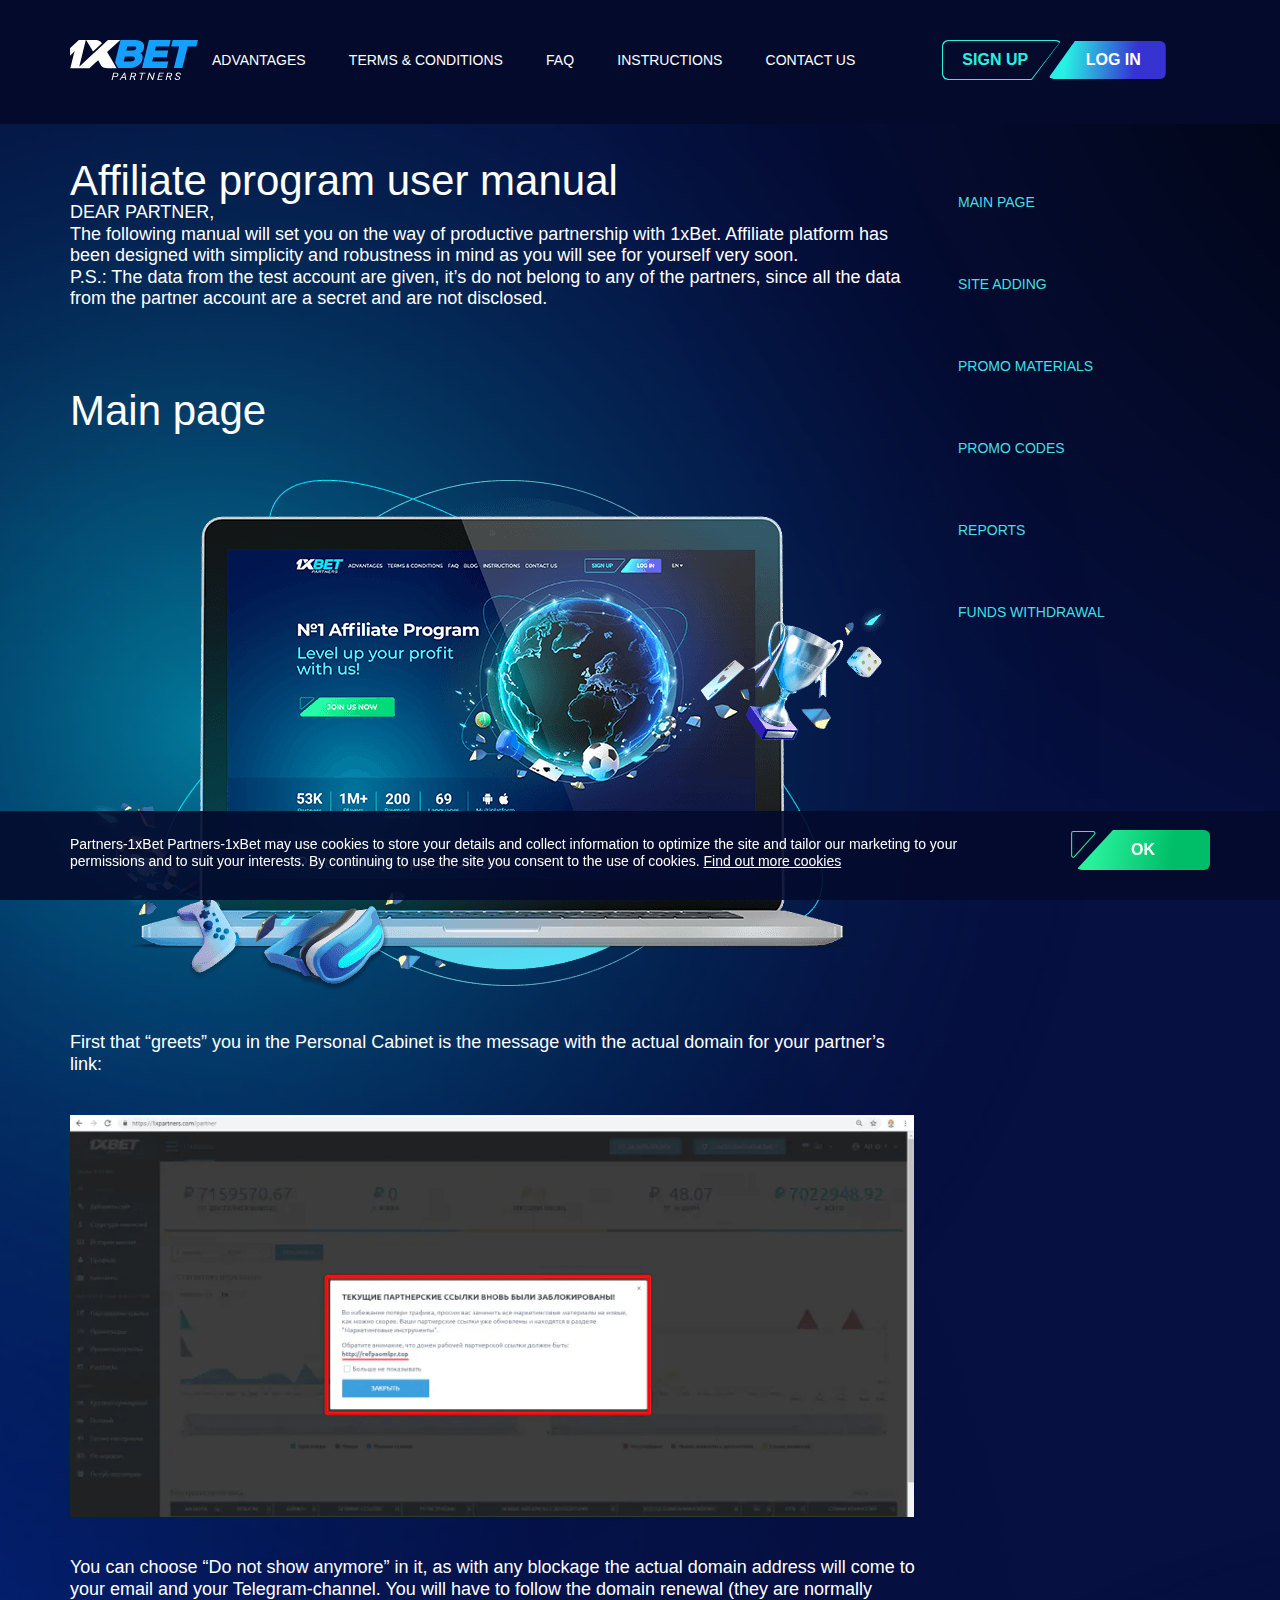
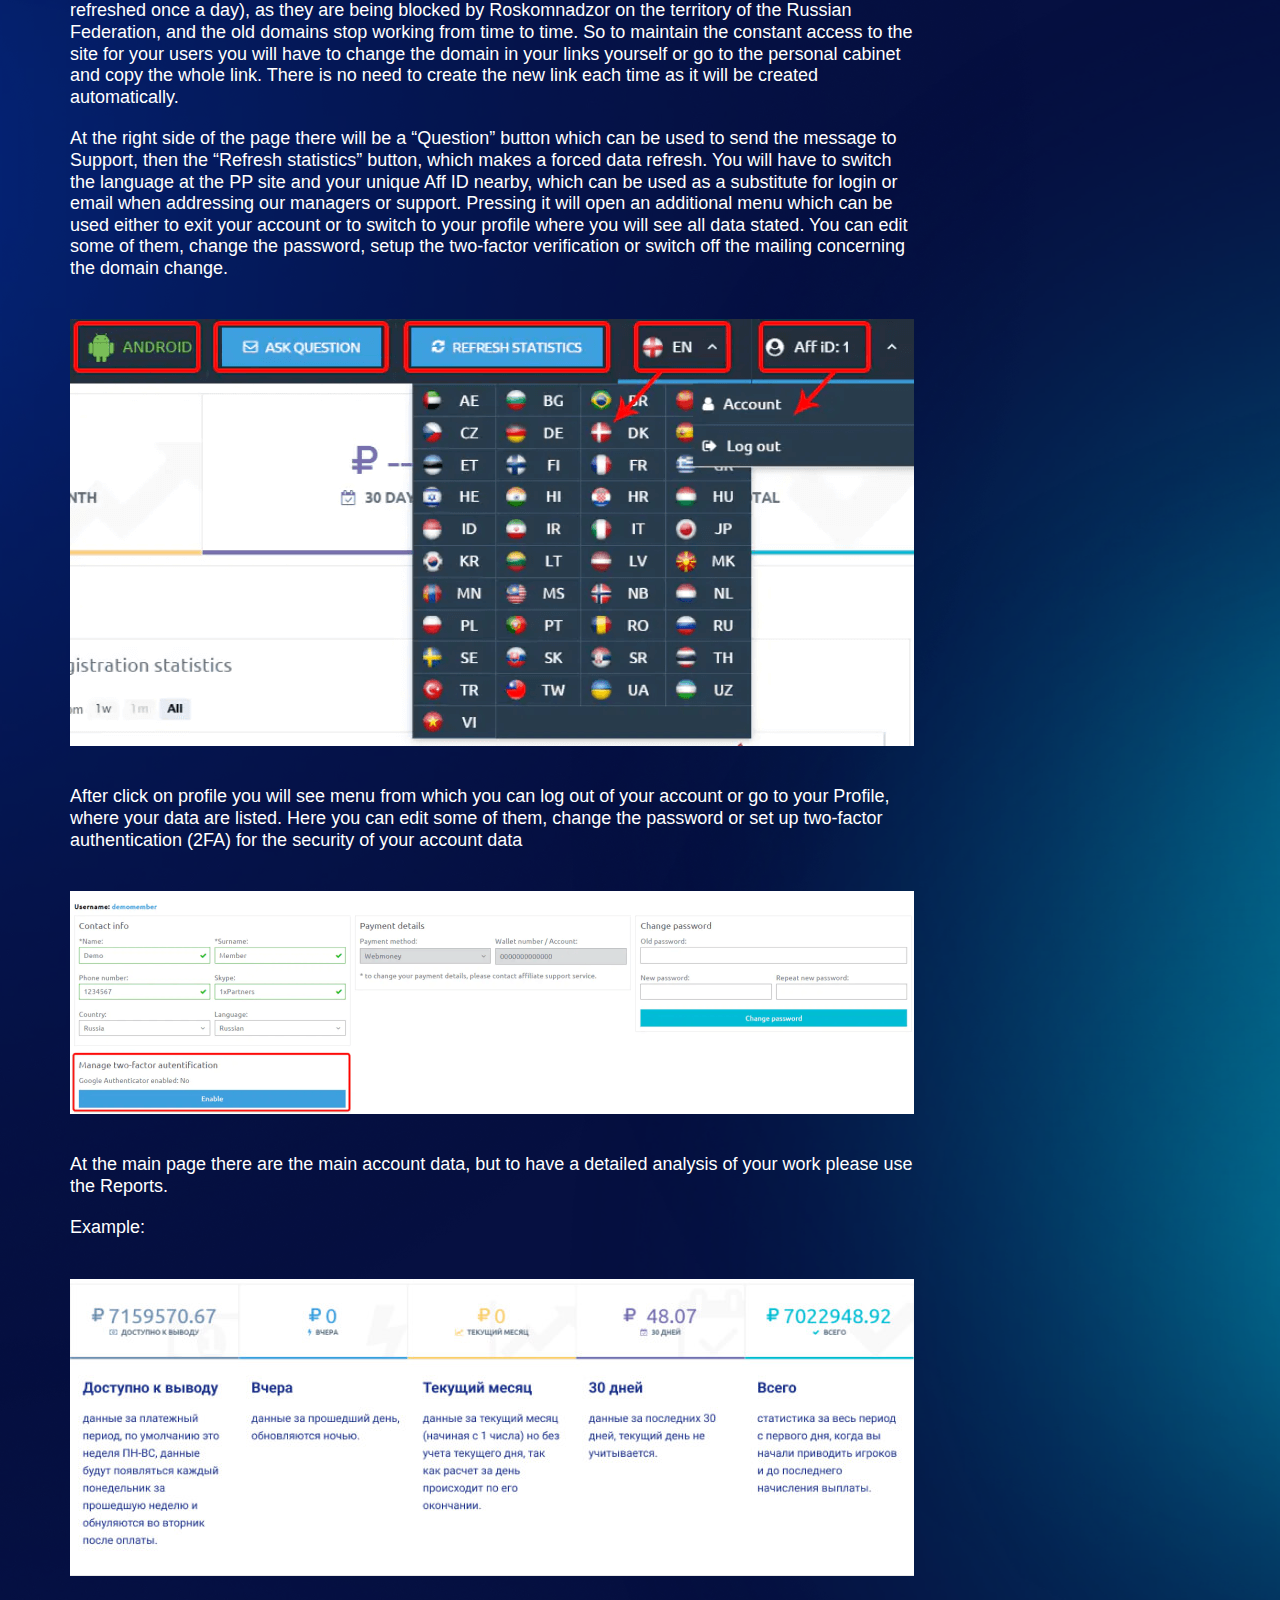
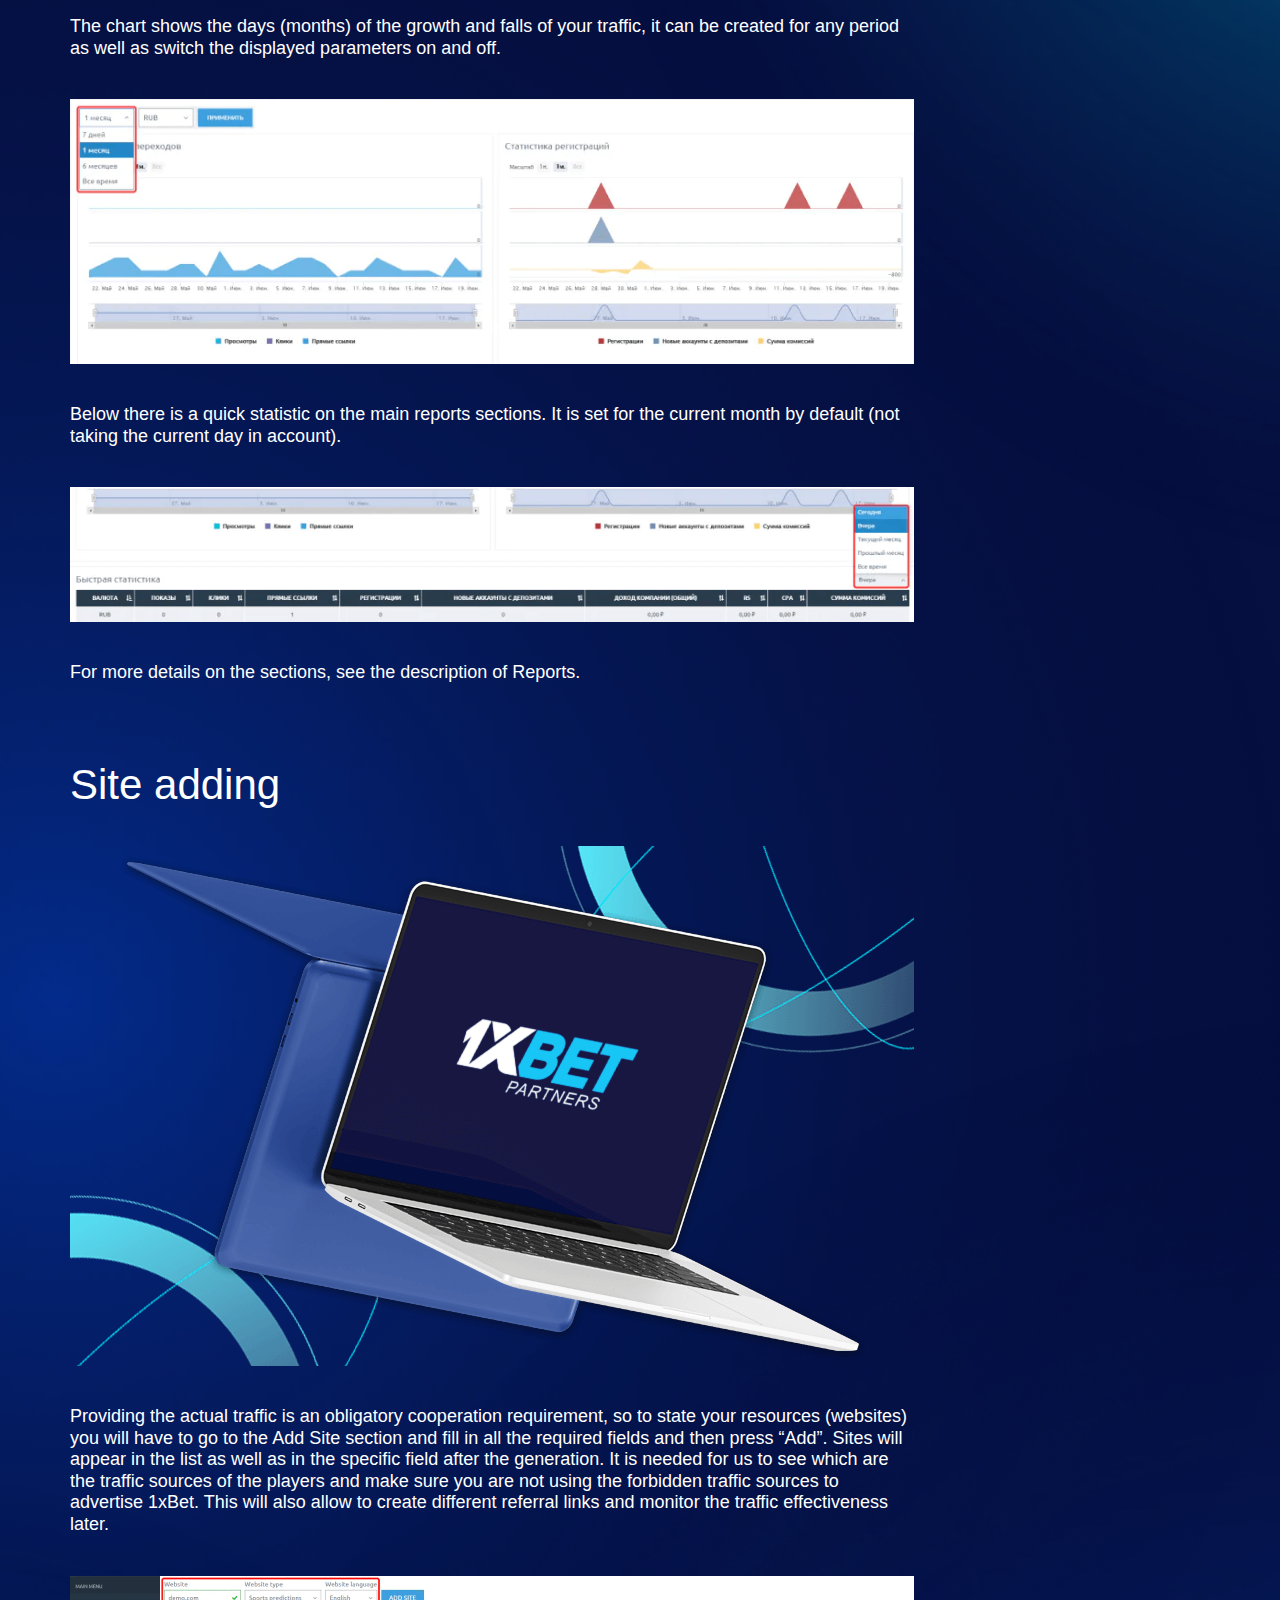
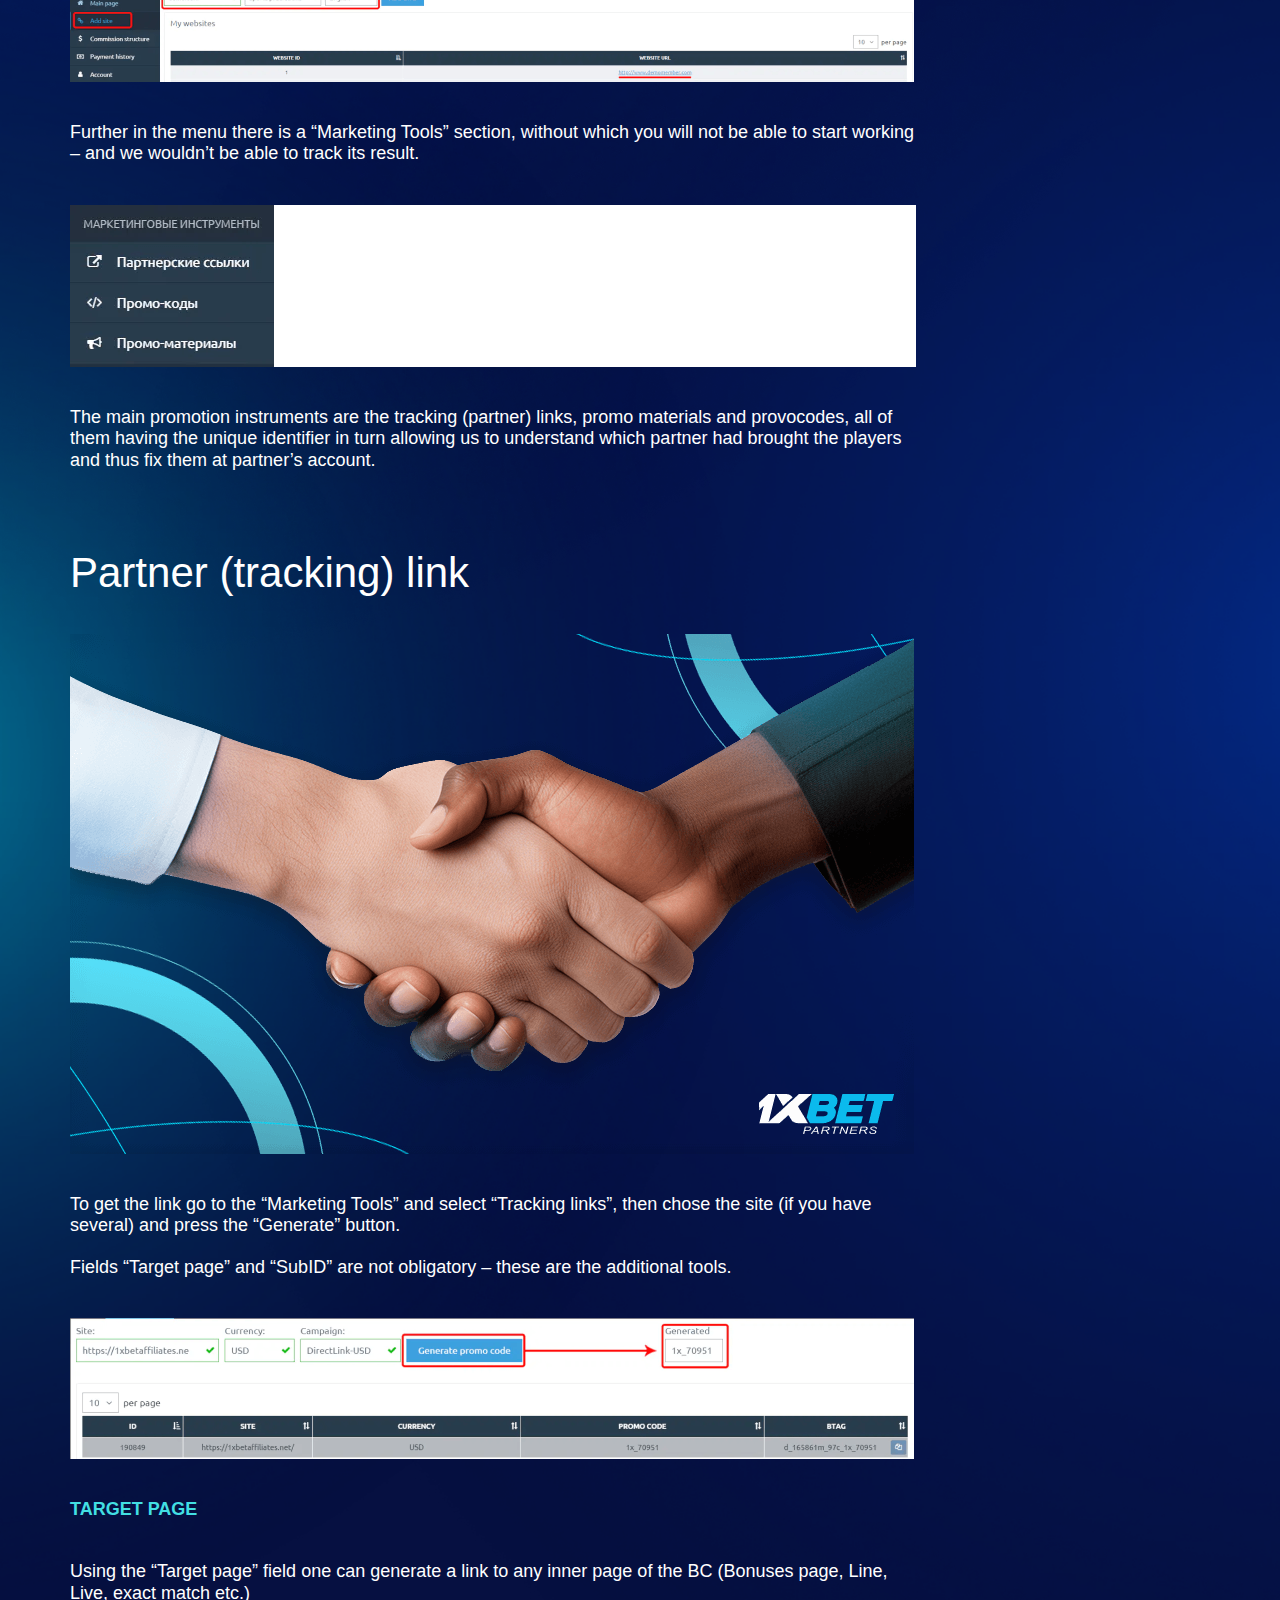
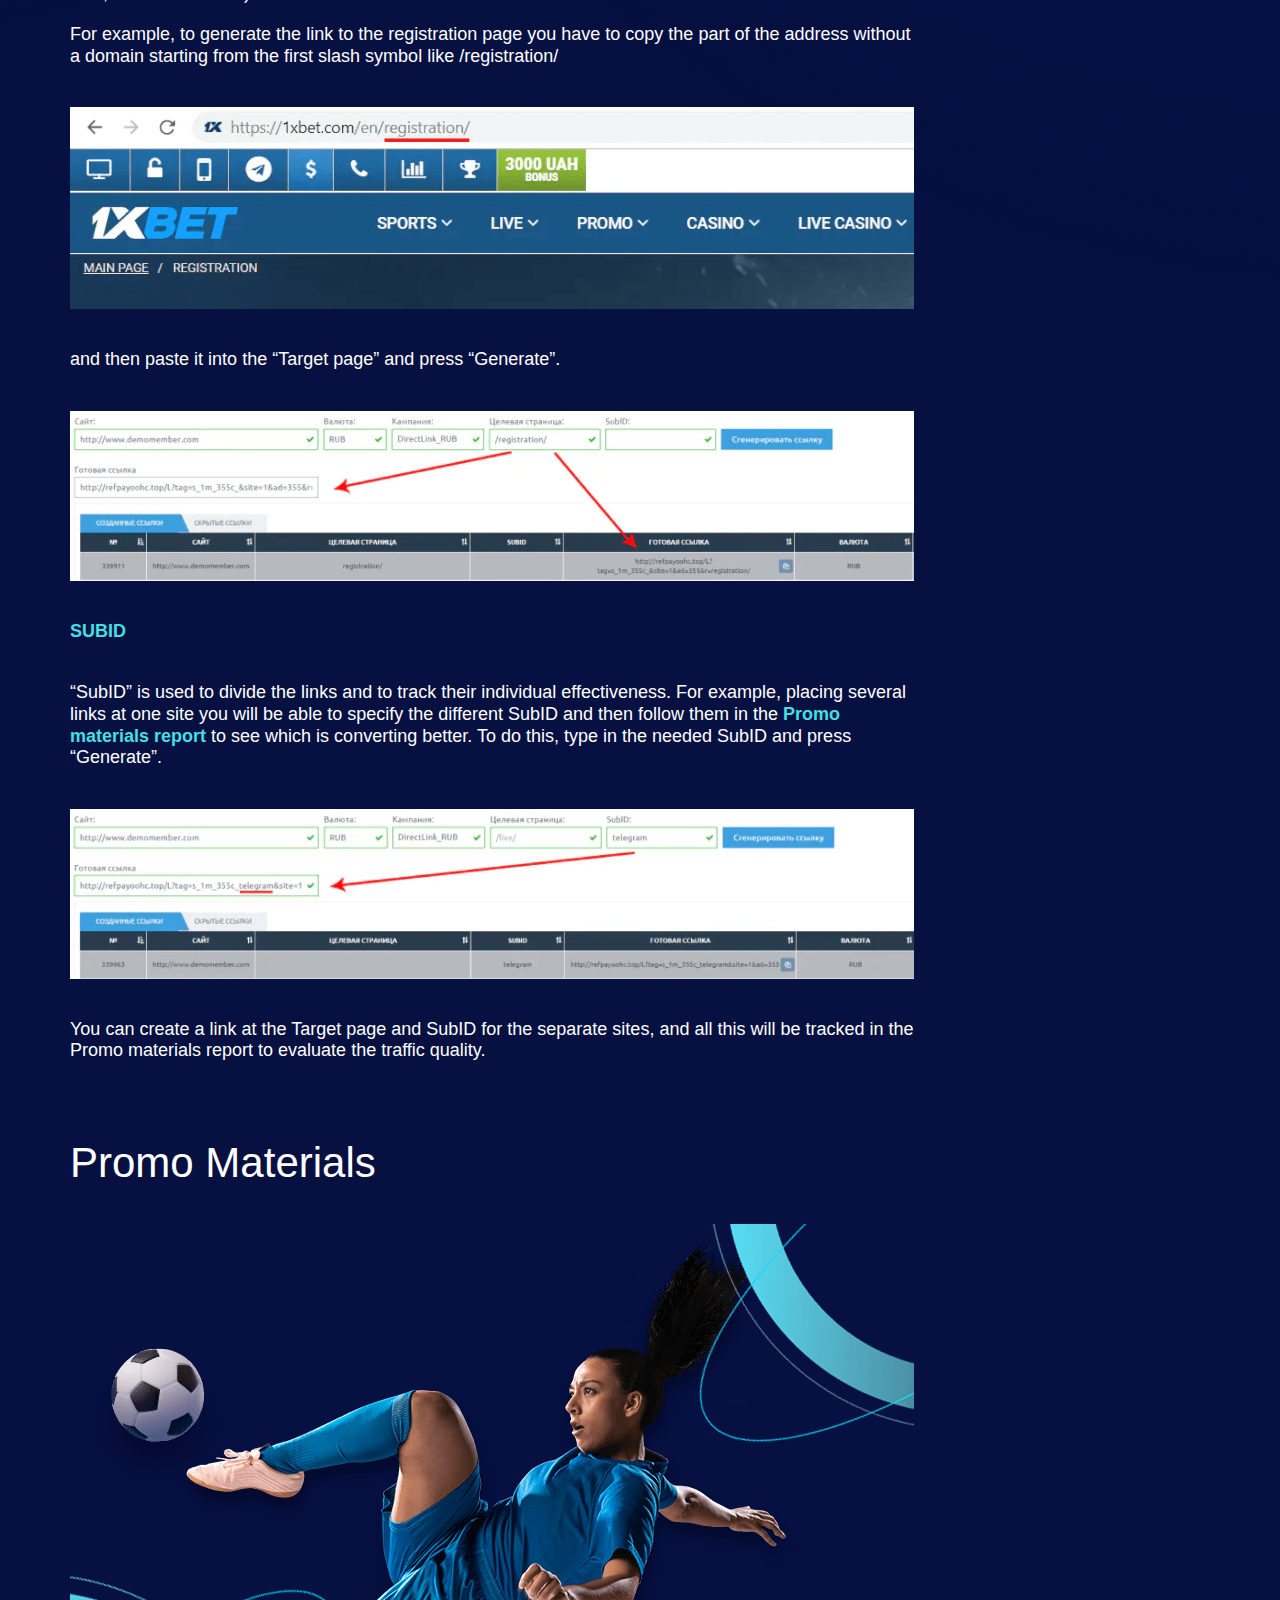
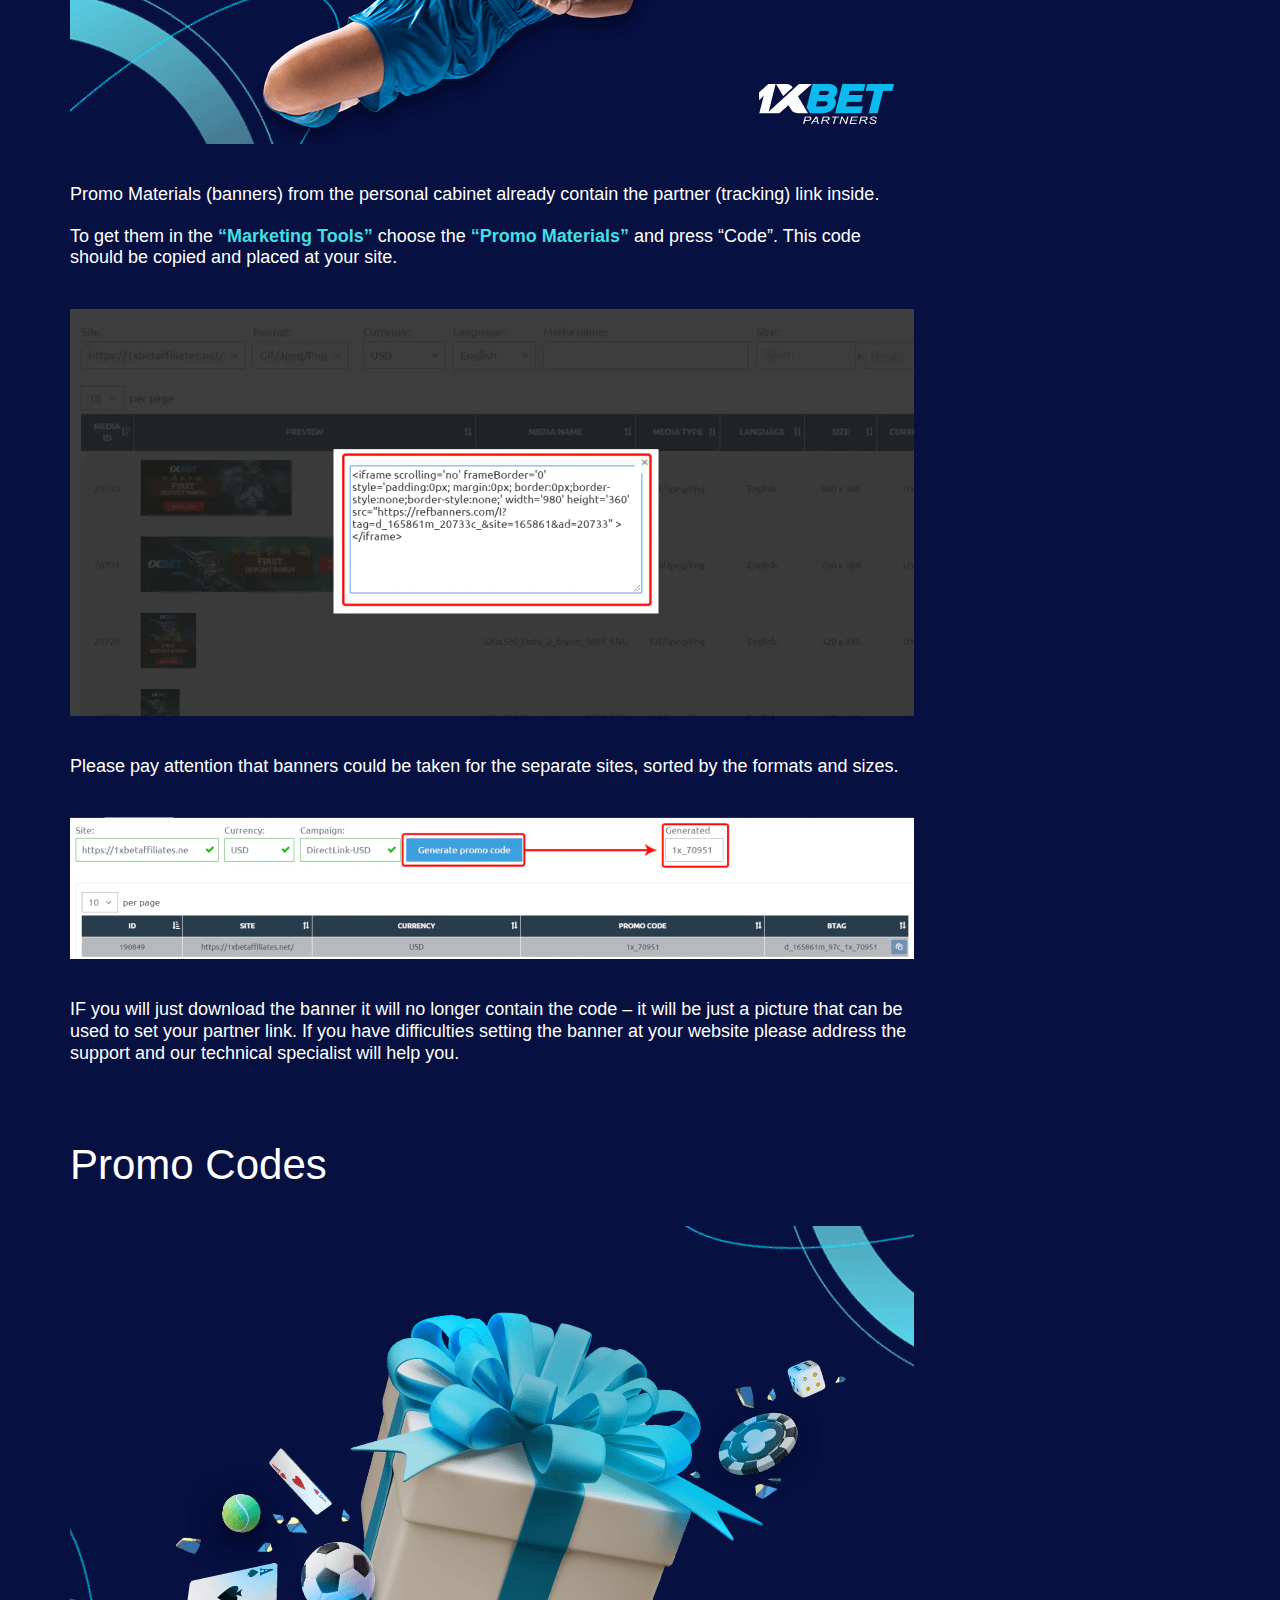
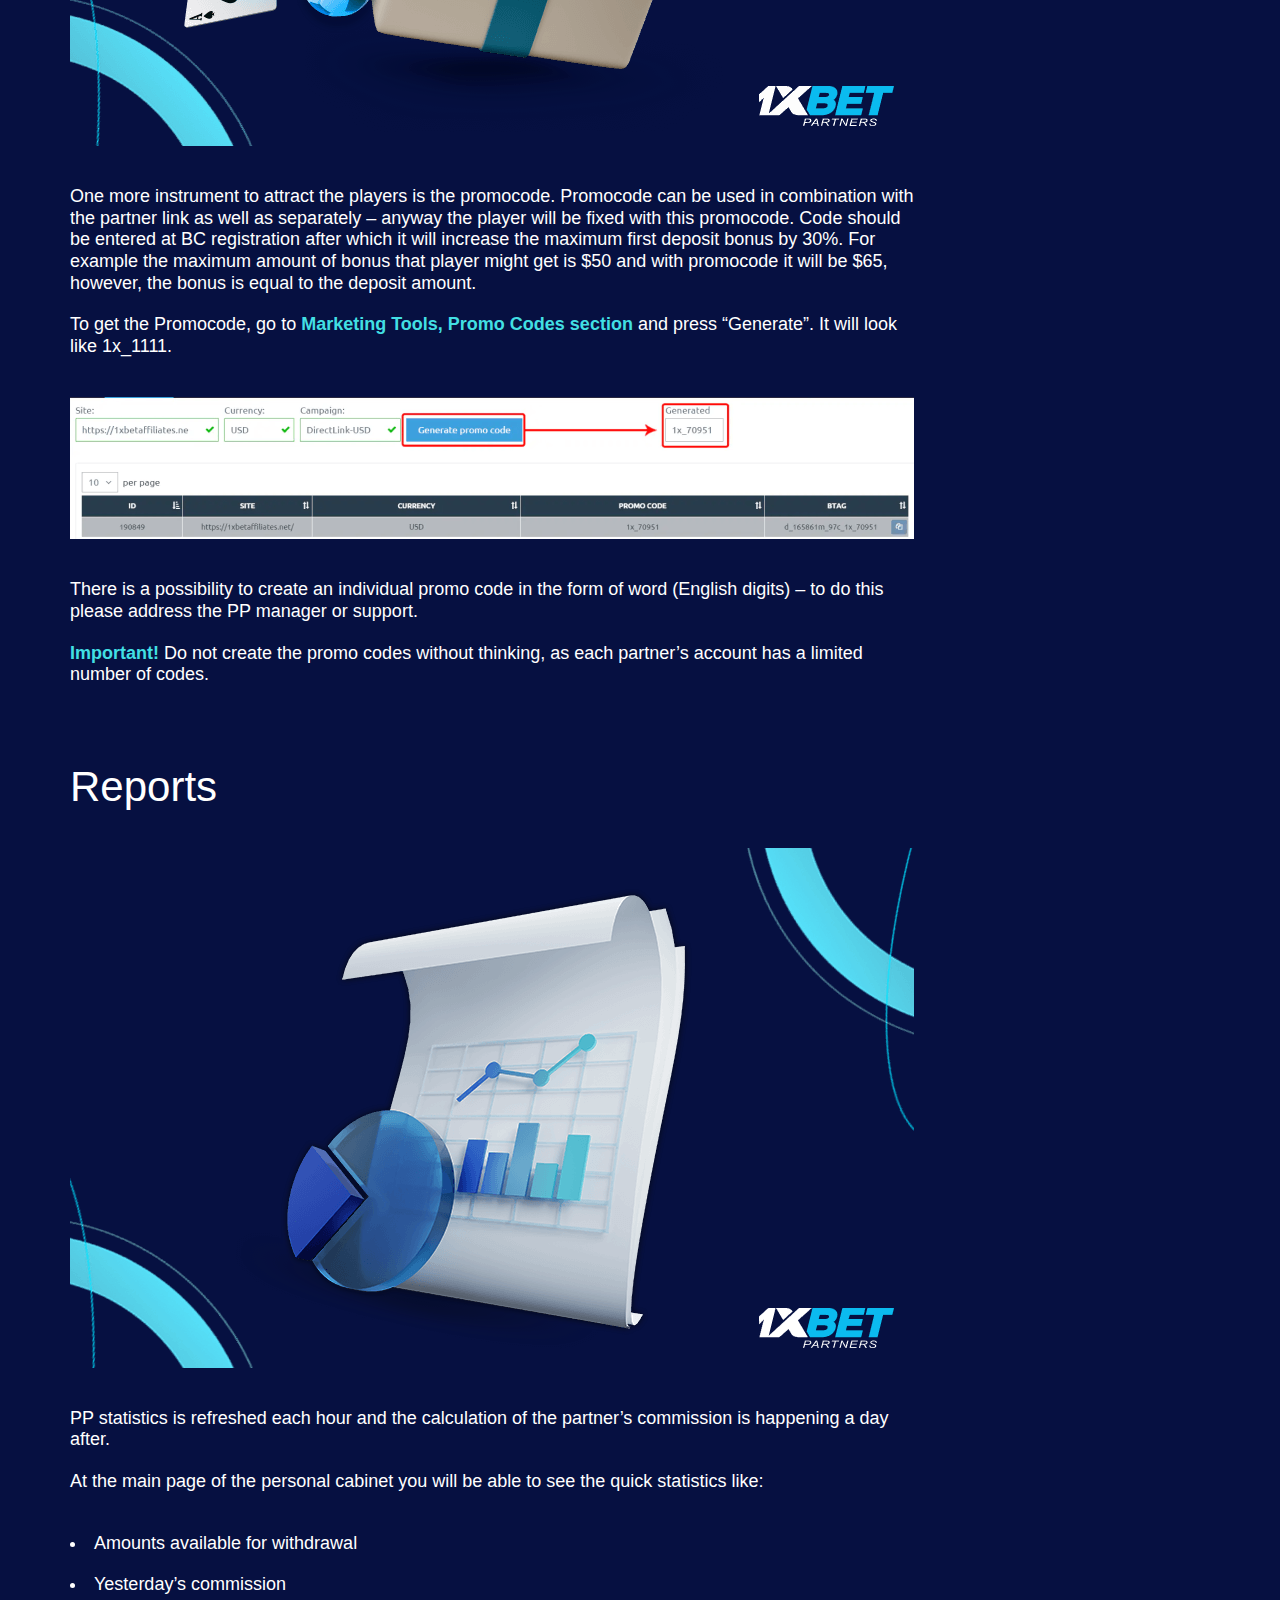
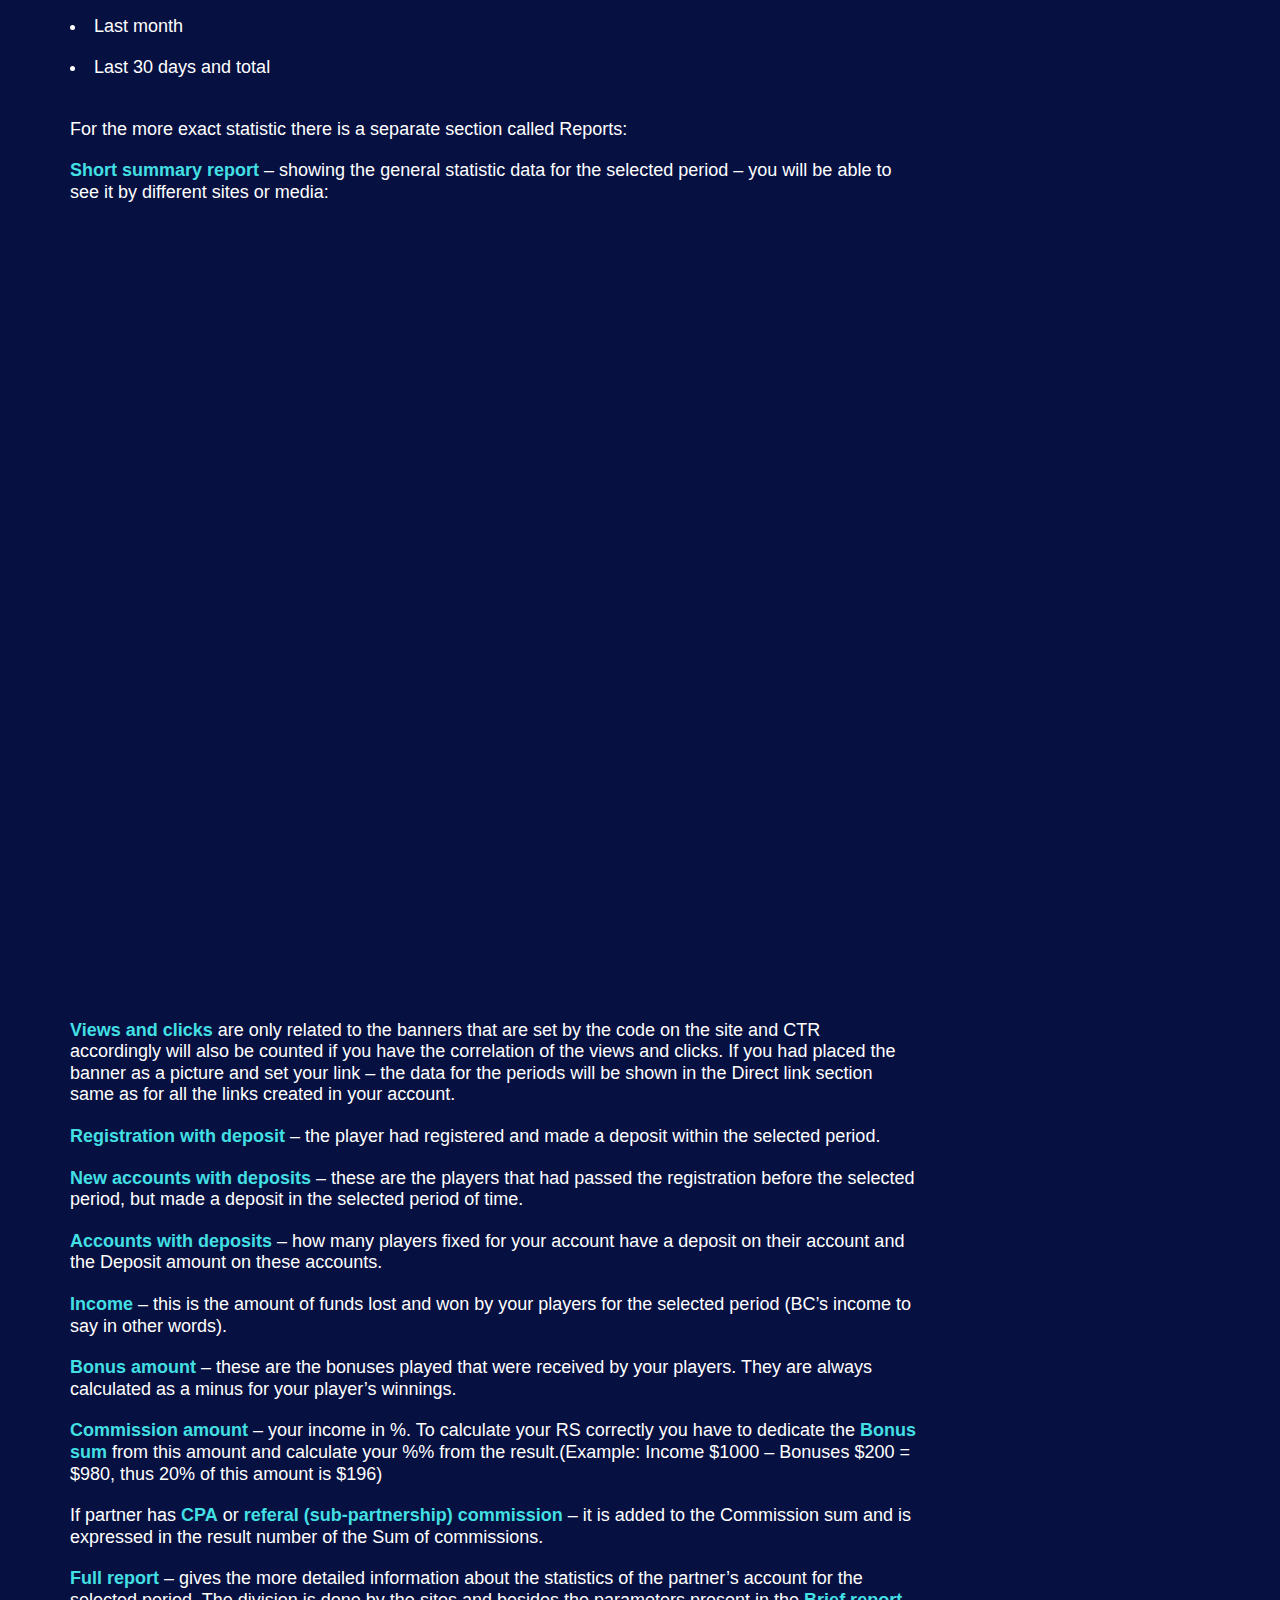
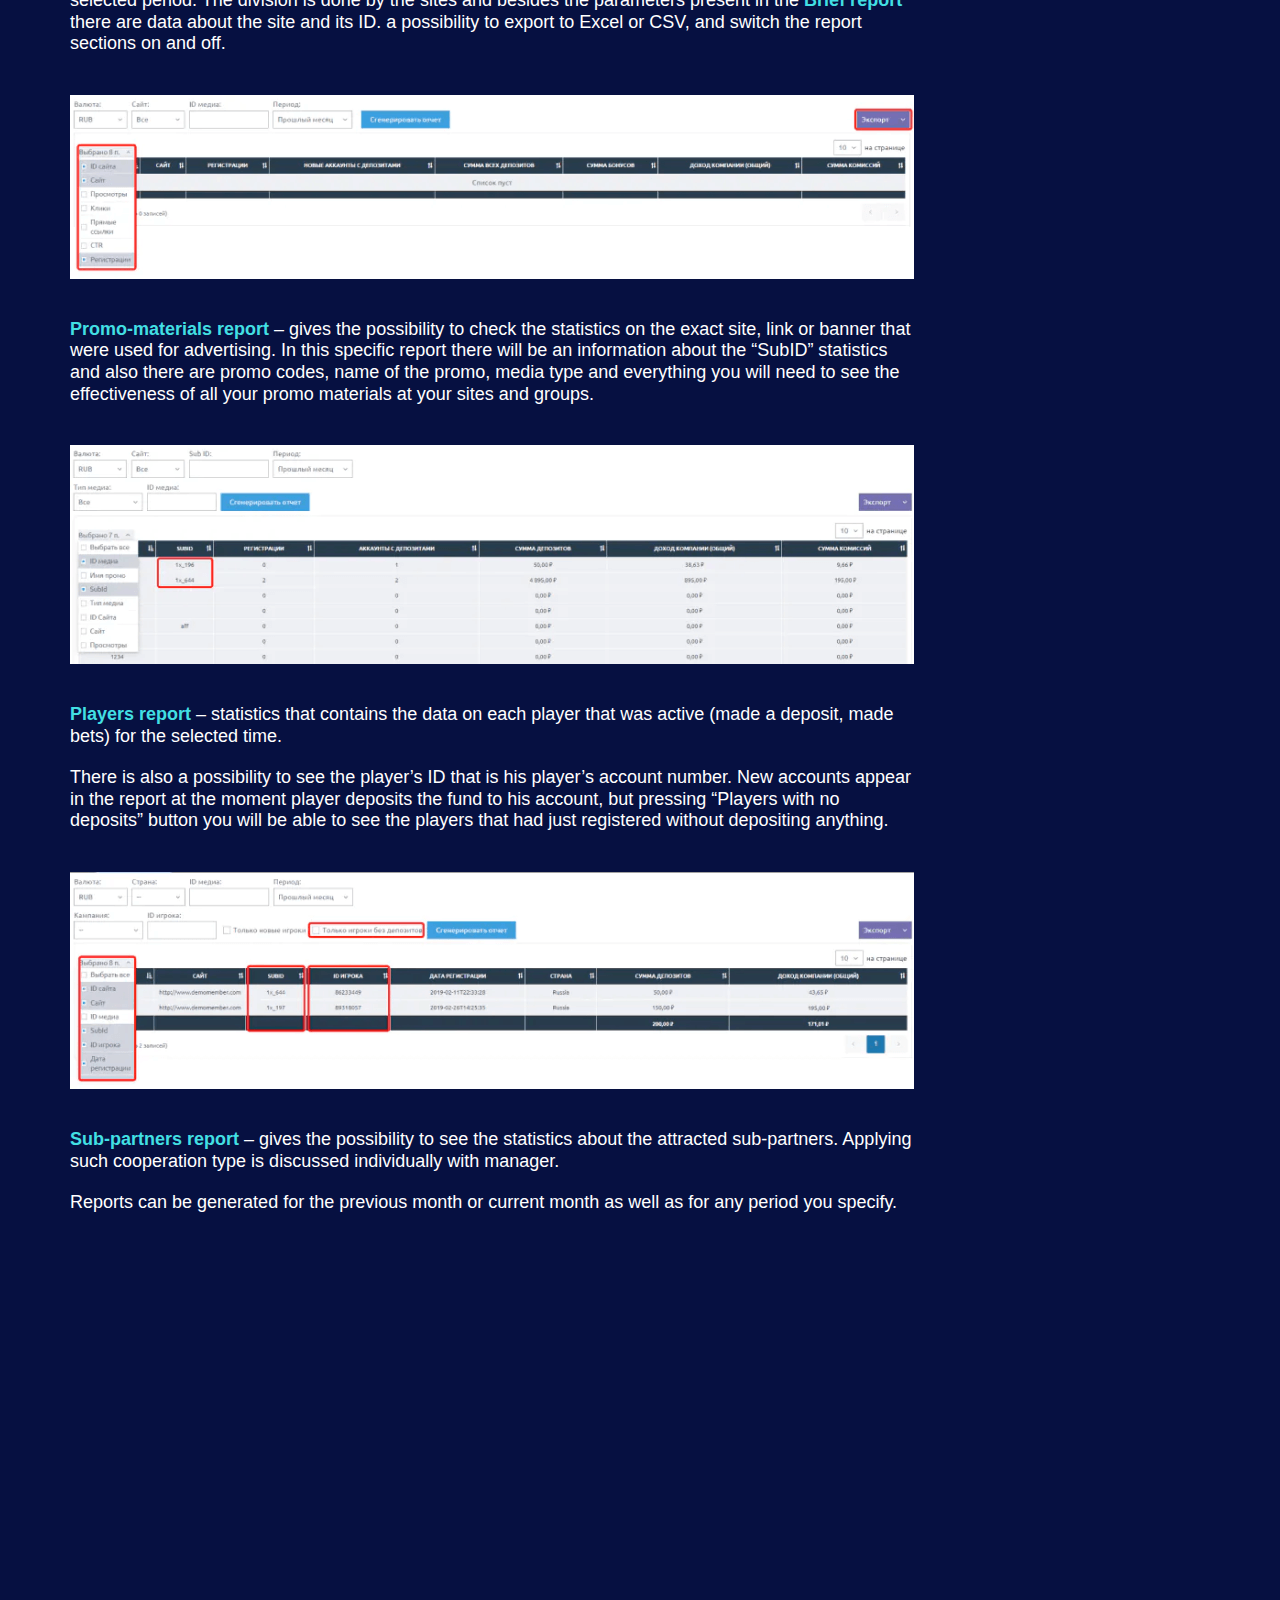
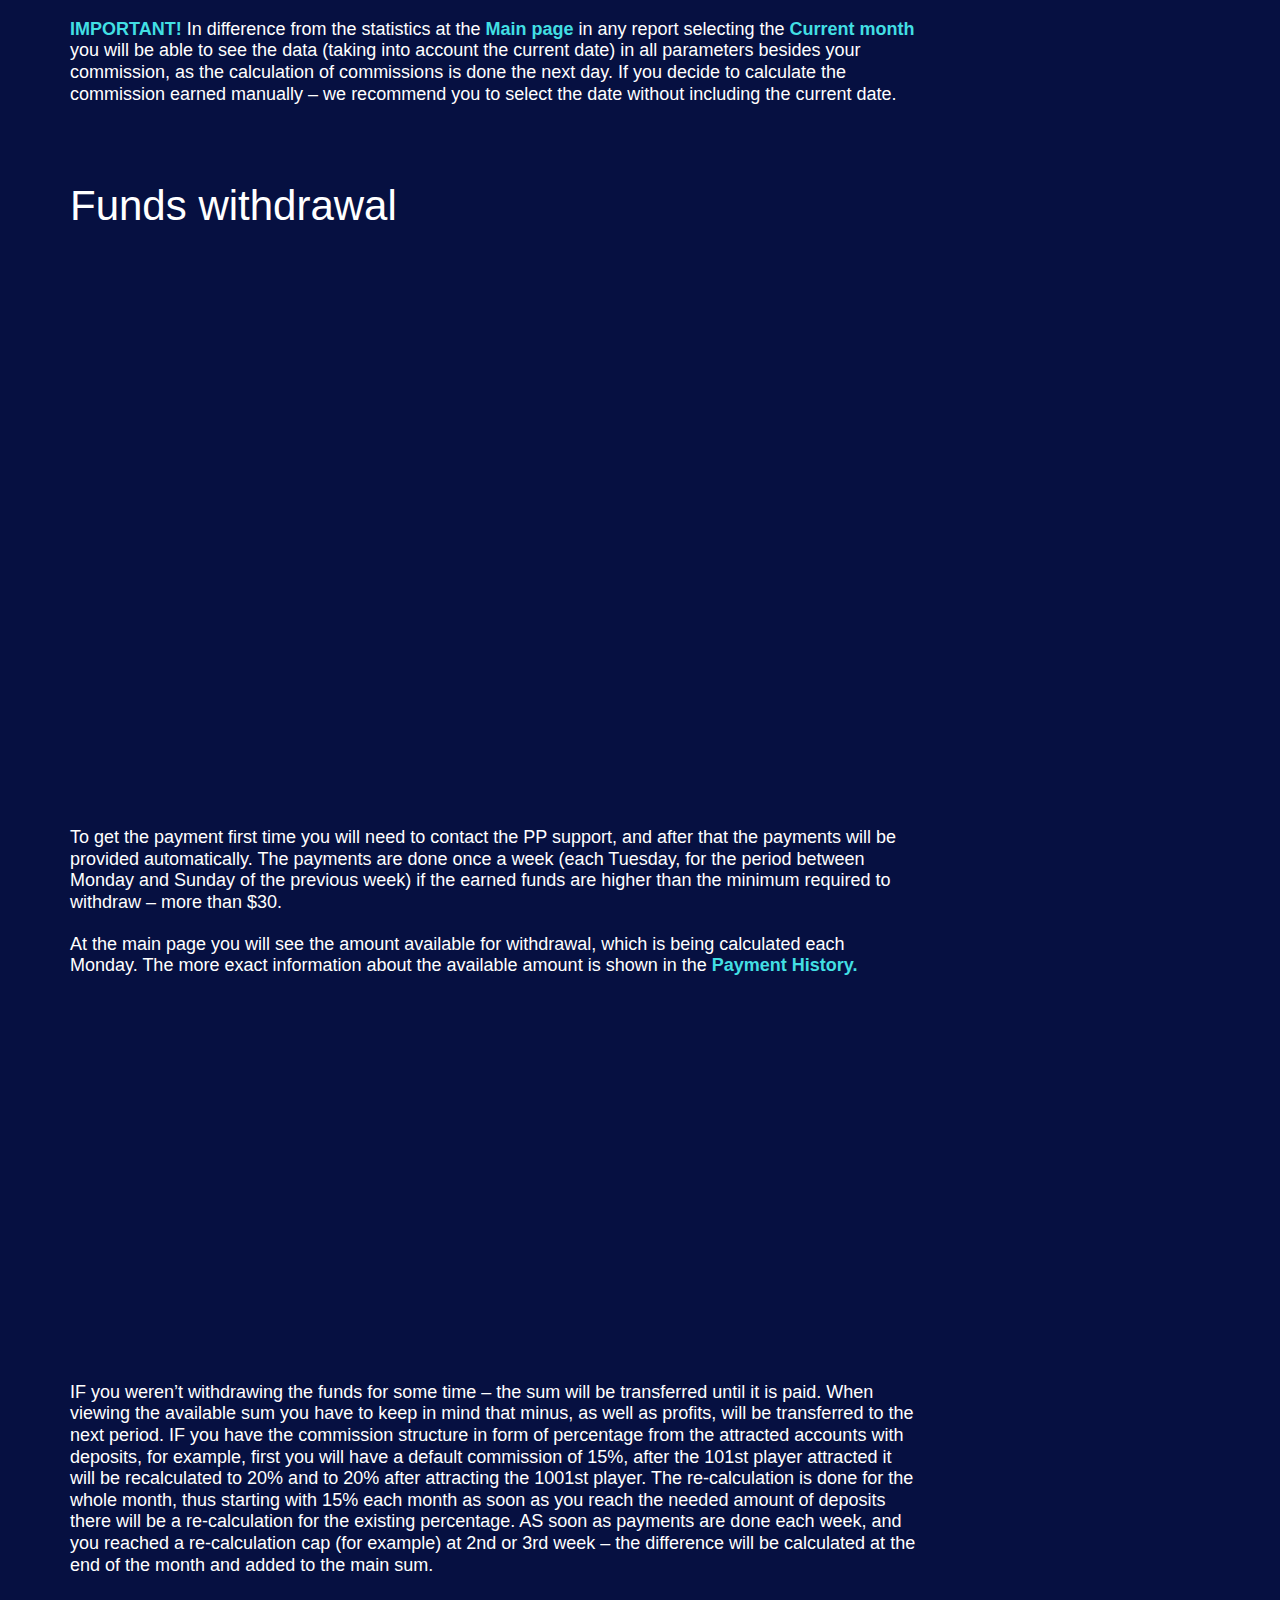
==== instructions.html @ 625a979e "test menu navigation" ====
<!DOCTYPE html>
<html lang="en-GB">

<head>
    <meta http-equiv="Content-Type" content="text/html; charset=UTF-8">
    <meta name="viewport" content="width=device-width, initial-scale=1">

    <!-- Google Tag Manager -->
    <script>(function (w, d, s, l, i) {
            w[l] = w[l] || []; w[l].push({
                'gtm.start':
                    new Date().getTime(), event: 'gtm.js'
            }); var f = d.getElementsByTagName(s)[0],
                j = d.createElement(s), dl = l != 'dataLayer' ? '&l=' + l : ''; j.async = true; j.src =
                    'https://www.googletagmanager.com/gtm.js?id=' + i + dl; f.parentNode.insertBefore(j, f);
        })(window, document, 'script', 'dataLayer', 'GTM-WRBSLLLL');</script>
    <!-- End Google Tag Manager -->

    <link rel="preconnect" href="https://fonts.googleapis.com/">
    <link rel="preconnect" href="https://fonts.gstatic.com/" crossorigin="">
    <link href="./fonts/css2" rel="stylesheet">
    <link rel="stylesheet" href="./css/main.css" media="all">
    <script src="./js/jquery.min.js" id="jquery-core-js"></script>
    <script src="https://code.jquery.com/jquery-3.5.1.min.js" integrity="sha256-9/aliU8dGd2tb6OSsuzixeV4y/faTqgFtohetphbbj0=" crossorigin="anonymous"></script>
    <script src="./js/jquery-migrate.min.js" id="jquery-migrate-js"></script>
    <link rel="stylesheet" href="https://cdnjs.cloudflare.com/ajax/libs/font-awesome/6.5.1/css/all.min.css" integrity="sha512-DTOQO9RWCH3ppGqcWaEA1BIZOC6xxalwEsw9c2QQeAIftl+Vegovlnee1c9QX4TctnWMn13TZye+giMm8e2LwA==" crossorigin="anonymous" referrerpolicy="no-referrer" />
    <link rel="icon" href="./img/faviconv2.png" sizes="32x32">
    <link rel="icon" href="./img/faviconv2.png" sizes="192x192">
    <link rel="apple-touch-icon" href="./img/faviconv2.png">
    <meta name="msapplication-TileImage" content="./img/faviconv2.png">
</head>

<body class="home page-template-default page page-id-2">

    <!-- Google Tag Manager (noscript) -->
    <noscript><iframe src="https://www.googletagmanager.com/ns.html?id=GTM-WRBSLLLL" height="0" width="0"
            style="display:none;visibility:hidden"></iframe></noscript>
    <!-- End Google Tag Manager (noscript) -->

    <div id="page" class="site wrapper">
        <header id="masthead" class="site-header">
            <div class="container">
                <div class="row site-header__row">
                    <div class="site-branding">
                        <a href="#" class="custom-logo-link" rel="home" aria-current="page"><img width="128" height="40"
                                src="./img/logo.svg" class="custom-logo" alt="Main logo" decoding="async"></a>
                    </div>
                    <nav id="site-navigation" class="main-navigation">
                        <ul class="mobile-nav nav-menu">

                        </ul>
                        <button class="menu-toggle" aria-controls="primary-menu" aria-expanded="false">
                            <span class="burger-btn"> <span></span> </span>
                        </button>
                        <div class="menu-main_menu_en-container">
                            <ul id="primary-menu" class="menu">
                                <li id="menu-item-142"
                                    class="menu-item menu-item-type-custom menu-item-object-custom current-menu-item current_page_item menu-item-home menu-item-142">
                                    <a href="#advantages" aria-current="page">Advantages</a>
                                </li>
                                <li id="menu-item-143"
                                    class="menu-item menu-item-type-post_type menu-item-object-page menu-item-143"><a
                                        href="/terms-and-conditions.html">Terms &amp;
                                        Conditions</a></li>
                                <li id="menu-item-144"
                                    class="menu-item menu-item-type-post_type menu-item-object-page menu-item-144"><a
                                        data-goto=".faq1" href="#faq" class="menu__link">FAQ</a></li>
                                <li id="menu-item-146"
                                    class="menu-item menu-item-type-post_type menu-item-object-page menu-item-146"><a
                                        href="https://1xbetaffiliates.net/information/">Instructions</a></li>
                                <li id="menu-item-147"
                                    class="menu-item menu-item-type-custom menu-item-object-custom current-menu-item current_page_item menu-item-home menu-item-147">
                                    <a data-goto=".contacts1" href="#contact" aria-current="page" class="menu__link">Contact Us</a>
                                </li>
                                <li id="menu-item-148"
                                    class="button button--sign menu-item menu-item-type-custom menu-item-object-custom menu-item-148">
                                    <a target="_blank" rel="noopener"
                                        href="https://affpa.top/L?tag=d_2840069m_2387c_&site=2840069&ad=2387">Sign
                                        up</a>
                                </li>
                                <li id="menu-item-149"
                                    class="button button--login menu-item menu-item-type-custom menu-item-object-custom menu-item-149">
                                    <a target="_blank" rel="noopener" href="https://1xpartners.com/ru/sign-in">log
                                        IN</a>
                                </li>
                            </ul>
                        </div>
                    </nav>
                </div>
            </div>
        </header>

        <div class="site-decor">
            <div class="container">
                <img src="./img/first-screen-bg-light.webp" alt="Light" class="site-decor__light site-decor__light--1">
                <img src="./img/about-bg-light.webp" alt="Light" class="site-decor__light site-decor__light--2">
                <img src="./img/about-bg-light.webp" alt="" class="site-decor__light site-decor__light--3">
                <img src="./img/about-bg-light.webp" alt="" class="site-decor__light site-decor__light--4">
                <img src="./img/advantages-bg-light.webp" alt="Light" class="site-decor__light site-decor__light--5">
                <img src="./img/about-bg-light.webp" alt="Light" class="site-decor__light site-decor__light--6">
                <img src="./img/advantages-bg-light.webp" alt="Light" class="site-decor__light site-decor__light--7">
                <img src="./img/advantages-bg-light.webp" alt="Light" class="site-decor__light site-decor__light--8">
                <img src="./img/mountains-bottom.webp" alt="Mountains" class="site-decor__mountains">
            </div>
        </div>

        <main class="site-main animated">
            <section class="page-with-sidebar">
                <div class="container">
                    <div class="page-with-sidebar__wrapper">
                        <div class="page-with-sidebar__heading">
                            <h1>Affiliate program user manual
                                <div class="page-with-sidebar-heading">CATEGORY MENU</div>
                                <ul class="page-with-sidebar-nav">
                                    <li class="page-with-sidebar-nav-item page-with-sidebar-nav__item">
                                        <a href="#main-page"
                                            class="page-with-sidebar-nav-item-link">Main page</a>
                                    </li>
                                    <li class="page-with-sidebar-nav-item page-with-sidebar-nav__item">
                                        <a href="#site-adding"
                                            class="page-with-sidebar-nav-item-link">Site adding</a>
                                    </li>
                                    <li class="page-with-sidebar-nav-item page-with-sidebar-nav__item">
                                        <a href="#promo-materials"
                                            class="page-with-sidebar-nav-item-link">Promo Materials</a>
                                    </li>
                                    <li class="page-with-sidebar-nav-item page-with-sidebar-nav__item">
                                        <a href="#promo-codes"
                                            class="page-with-sidebar-nav-item-link">Promo Codes</a>
                                    </li>
                                    <li class="page-with-sidebar-nav-item page-with-sidebar-nav__item">
                                        <a href="#reports"
                                            class="page-with-sidebar-nav-item-link">Reports</a>
                                    </li>
                                    <li class="page-with-sidebar-nav-item page-with-sidebar-nav__item">
                                        <a href="#funds-withdrawal"
                                            class="page-with-sidebar-nav-item-link">Funds withdrawal</a>
                                    </li>
                                </ul>

                                <p><strong>DEAR PARTNER,</strong><br>The following manual will set you on the way of
                                    productive partnership with 1xBet. Affiliate platform has been designed with
                                    simplicity and robustness in mind as you will see for yourself very soon.<br>P.S.:
                                    The data from the test account are given, it’s do not belong to any of the partners,
                                    since all the data from the partner account are a secret and are not disclosed.</p>
                            </h1>
                        </div>
                        <div class="page-with-sidebar__content">
                            <div class="sector" id="main-page">
                                <h2>Main page</h2>
                                <p><img fetchpriority="high" decoding="async" class="alignnone size-full"
                                        src="./img/banner-main-page-1.png" alt="" width="844" height="520"></p>
                                <p>First that “greets” you in the Personal Cabinet is the message with the actual domain
                                    for your partner’s link:</p>
                                <p><img decoding="async" class="alignnone size-full"
                                        src="./img/banner-main-page-2.png" alt="" width="844" height="402"></p>
                                <p>You can choose “Do not show anymore” in it, as with any blockage the actual domain
                                    address will come to your email and your Telegram-channel. You will have to follow
                                    the domain renewal (they are normally refreshed once a day), as they are being
                                    blocked by Roskomnadzor on the territory of the Russian Federation, and the old
                                    domains stop working from time to time. So to maintain the constant access to the
                                    site for your users you will have to change the domain in your links yourself or go
                                    to the personal cabinet and copy the whole link. There is no need to create the new
                                    link each time as it will be created automatically.</p>
                                <p>At the right side of the page there will be a “Question” button which can be used to
                                    send the message to Support, then the “Refresh statistics” button, which makes a
                                    forced data refresh. You will have to switch the language at the PP site and your
                                    unique Aff ID nearby, which can be used as a substitute for login or email when
                                    addressing our managers or support. Pressing it will open an additional menu which
                                    can be used either to exit your account or to switch to your profile where you will
                                    see all data stated. You can edit some of them, change the password, setup the
                                    two-factor verification or switch off the mailing concerning the domain change.</p>
                                <p><img decoding="async" class="alignnone size-full"
                                        src="./img/banner-main-page-3.png" alt="" width="844" height="427"></p>
                                <p>After click on profile you will see menu from which you can log out of your account
                                    or go to your Profile, where your data are listed. Here you can edit some of them,
                                    change the password or set up two-factor authentication (2FA) for the security of
                                    your account data</p>
                                <p><img decoding="async" class="alignnone size-full"
                                        src="./img/banner-main-page-4.png" alt="" width="844" height="223"></p>
                                <p>At the main page there are the main account data, but to have a detailed analysis of
                                    your work please use the Reports.</p>
                                <p>Example:</p>
                                <p><img decoding="async" class="alignnone size-full"
                                        src="./img/banner-main-page-5.jpg" alt="" width="844" height="297"></p>
                                <p>The chart shows the days (months) of the growth and falls of your traffic, it can be
                                    created for any period as well as switch the displayed parameters on and off.</p>
                                <p><img decoding="async" class="alignnone size-full"
                                        src="./img/banner-main-page-6.png" alt="" width="844" height="265"></p>
                                <p>Below there is a quick statistic on the main reports sections. It is set for the
                                    current month by default (not taking the current day in account).</p>
                                <p><img decoding="async" class="alignnone size-full"
                                        src="./img/banner-main-page-7.png" alt="" width="844" height="135"></p>
                                <p>For more details on the sections, see the description of Reports.</p>
                            </div>
                            <div class="sector" id="site-adding">
                                <h2>Site adding</h2>
                                <p><img decoding="async" class="alignnone size-full"
                                        src="./img/banner-text-adding-1.png" alt="" width="844" height="520"></p>
                                <p>Providing the actual traffic is an obligatory cooperation requirement, so to state
                                    your resources (websites) you will have to go to the Add Site section and fill in
                                    all the required fields and then press “Add”. Sites will appear in the list as well
                                    as in the specific field after the generation. It is needed for us to see which are
                                    the traffic sources of the players and make sure you are not using the forbidden
                                    traffic sources to advertise 1xBet. This will also allow to create different
                                    referral links and monitor the traffic effectiveness later.</p>
                                <p><img decoding="async" class="alignnone size-full"
                                        src="./img/banner-text-adding-2.png" alt="" width="844" height="106"></p>
                                <p>Further in the menu there is a “Marketing Tools” section, without which you will not
                                    be able to start working – and we wouldn’t be able to track its result.</p>
                                <p><img decoding="async" class="alignnone size-full"
                                        src="./img/banner-text-adding-3.png" alt="" width="846" height="162"></p>
                                <p>The main promotion instruments are the tracking (partner) links, promo materials and
                                    provocodes, all of them having the unique identifier in turn allowing us to
                                    understand which partner had brought the players and thus fix them at partner’s
                                    account.</p>
                            </div>
                            <div class="sector" id="partner-tracking-link">
                                <h2>Partner (tracking) link</h2>
                                <p><img decoding="async" class="alignnone size-full"
                                        src="./img/banner-partner-tracking-link-1.png" alt="" width="844"
                                        height="520"></p>
                                <p>To get the link go to the “Marketing Tools” and select “Tracking links”, then chose
                                    the site (if you have several) and press the “Generate” button.</p>
                                <p>Fields “Target page” and “SubID” are not obligatory – these are the additional tools.
                                </p>
                                <p><img decoding="async" class="alignnone size-full"
                                        src="./img/banner-partner-tracking-link-2.png" alt="" width="844"
                                        height="141"></p>
                                <h3>Target page</h3>
                                <p>Using the “Target page” field one can generate a link to any inner page of the BC
                                    (Bonuses page, Line, Live, exact match etc.)</p>
                                <p>For example, to generate the link to the registration page you have to copy the part
                                    of the address without a domain starting from the first slash symbol like
                                    /registration/</p>
                                <p><img decoding="async" class="alignnone size-full"
                                        src="./img/banner-partner-tracking-link-3.png" alt="" width="844"
                                        height="202"></p>
                                <p>and then paste it into the “Target page” and press “Generate”.</p>
                                <p><img decoding="async" class="alignnone size-full"
                                        src="./img/banner-partner-tracking-link-4.png" alt="" width="844"
                                        height="170"></p>
                                <h3>SubID</h3>
                                <p>“SubID” is used to divide the links and to track their individual effectiveness. For
                                    example, placing several links at one site you will be able to specify the different
                                    SubID and then follow them in the <b>Promo materials report</b> to see which is
                                    converting better. To do this, type in the needed SubID and press “Generate”.</p>
                                <p><img decoding="async" class="alignnone size-full"
                                        src="./img/banner-partner-tracking-link-5.png" alt="" width="844"
                                        height="170"></p>
                                <p>You can create a link at the Target page and SubID for the separate sites, and all
                                    this will be tracked in the Promo materials report to evaluate the traffic quality.
                                </p>
                            </div>
                            <div class="sector" id="promo-materials">
                                <h2>Promo Materials</h2>
                                <p><img decoding="async" class="alignnone size-full"
                                        src="./img/banner-promo-materials-1.png" alt="" width="844" height="520"></p>
                                <p>Promo Materials (banners) from the personal cabinet already contain the partner
                                    (tracking) link inside.</p>
                                <p>To get them in the <b>“Marketing Tools”</b> choose the <b>“Promo Materials”</b> and
                                    press “Code”. This code should be copied and placed at your site.</p>
                                <p><img decoding="async" class="alignnone size-full"
                                        src="./img/banner-promo-materials-2.png" alt="" width="844" height="407"></p>
                                <p>Please pay attention that banners could be taken for the separate sites, sorted by
                                    the formats and sizes.</p>
                                <p><img decoding="async" class="alignnone size-full"
                                        src="./img/banner-promo-materials-3.png" alt="" width="844" height="142"></p>
                                <p>IF you will just download the banner it will no longer contain the code – it will be
                                    just a picture that can be used to set your partner link. If you have difficulties
                                    setting the banner at your website please address the support and our technical
                                    specialist will help you.</p>
                            </div>
                            <div class="sector" id="promo-codes">
                                <h2>Promo Codes</h2>
                                <p><img decoding="async" class="alignnone size-full"
                                        src="./img/banner-promo-codes-1.png" alt="" width="844" height="520"></p>
                                <p>One more instrument to attract the players is the promocode. Promocode can be used in
                                    combination with the partner link as well as separately – anyway the player will be
                                    fixed with this promocode. Code should be entered at BC registration after which it
                                    will increase the maximum first deposit bonus by 30%. For example the maximum amount
                                    of bonus that player might get is $50 and with promocode it will be $65, however,
                                    the bonus is equal to the deposit amount.</p>
                                <p>To get the Promocode, go to <b>Marketing Tools, Promo Codes section</b> and press
                                    “Generate”. It will look like 1х_1111.</p>
                                <p><img decoding="async" class="alignnone size-full"
                                        src="./img/banner-promo-codes-2.png" alt="" width="844" height="142"></p>
                                <p>There is a possibility to create an individual promo code in the form of word
                                    (English digits) – to do this please address the PP manager or support.</p>
                                <p><b>Important!</b> Do not create the promo codes without thinking, as each partner’s
                                    account has a limited number of codes.</p>
                            </div>
                            <div class="sector" id="reports">
                                <h2>Reports</h2>
                                <p><img decoding="async" class="alignnone size-full"
                                        src="./img/banner-reports-1.png" alt="" width="844" height="520"></p>
                                <p>PP statistics is refreshed each hour and the calculation of the partner’s commission
                                    is happening a day after.</p>
                                <p>At the main page of the personal cabinet you will be able to see the quick statistics
                                    like:</p>
                                <ul>
                                    <li>Amounts available for withdrawal</li>
                                    <li>Yesterday’s commission</li>
                                    <li>Last month</li>
                                    <li>Last 30 days and total</li>
                                </ul>
                                <p>For the more exact statistic there is a separate section called Reports:</p>
                                <p><b>Short summary report</b> – showing the general statistic data for the selected
                                    period – you will be able to see it by different sites or media:</p>
                                <p><img decoding="async" class="alignnone size-full"
                                        src="./img/banner-reports-2.png" alt="" width="844" height="736"></p>
                                <p><b>Views and clicks</b> are only related to the banners that are set by the code on
                                    the site and CTR accordingly will also be counted if you have the correlation of the
                                    views and clicks. If you had placed the banner as a picture and set your link – the
                                    data for the periods will be shown in the Direct link section same as for all the
                                    links created in your account.</p>
                                <p><b>Registration with deposit</b> – the player had registered and made a deposit
                                    within the selected period.</p>
                                <p><b>New accounts with deposits</b> – these are the players that had passed the
                                    registration before the selected period, but made a deposit in the selected period
                                    of time.</p>
                                <p><b>Accounts with deposits</b> – how many players fixed for your account have a
                                    deposit on their account and the Deposit amount on these accounts.</p>
                                <p><b>Income</b> – this is the amount of funds lost and won by your players for the
                                    selected period (BC’s income to say in other words).</p>
                                <p><b>Bonus amount</b> – these are the bonuses played that were received by your
                                    players. They are always calculated as a minus for your player’s winnings.</p>
                                <p><b>Commission amount</b> – your income in %. To calculate your RS correctly you have
                                    to dedicate the <b>Bonus sum</b> from this amount and calculate your %% from the
                                    result.(Example: Income $1000 – Bonuses $200 = $980, thus 20% of this amount is
                                    $196)</p>
                                <p>If partner has <b>CPA</b> or <b>referal (sub-partnership) commission</b> – it is
                                    added to the Commission sum and is expressed in the result number of the Sum of
                                    commissions.</p>
                                <p><b>Full report</b> – gives the more detailed information about the statistics of the
                                    partner’s account for the selected period. The division is done by the sites and
                                    besides the parameters present in the <b>Brief report</b> there are data about the
                                    site and its ID. a possibility to export to Excel or CSV, and switch the report
                                    sections on and off.</p>
                                <p><img decoding="async" class="alignnone size-full"
                                        src="./img/banner-reports-3.png" alt="" width="844" height="184"></p>
                                <p><b>Promo-materials report</b> – gives the possibility to check the statistics on the
                                    exact site, link or banner that were used for advertising. In this specific report
                                    there will be an information about the “SubID” statistics and also there are promo
                                    codes, name of the promo, media type and everything you will need to see the
                                    effectiveness of all your promo materials at your sites and groups.</p>
                                <p><img decoding="async" class="alignnone size-full"
                                        src="./img/banner-report-4.png" alt="" width="844" height="219"></p>
                                <p><b>Players report</b> – statistics that contains the data on each player that was
                                    active (made a deposit, made bets) for the selected time.</p>
                                <p>There is also a possibility to see the player’s ID that is his player’s account
                                    number. New accounts appear in the report at the moment player deposits the fund to
                                    his account, but pressing “Players with no deposits” button you will be able to see
                                    the players that had just registered without depositing anything.</p>
                                <p><img decoding="async" class="alignnone size-full"
                                        src="./img/banner-report-5.png" alt="" width="844" height="217"></p>
                                <p><b>Sub-partners report</b> – gives the possibility to see the statistics about the
                                    attracted sub-partners. Applying such cooperation type is discussed individually
                                    with manager.</p>
                                <p>Reports can be generated for the previous month or current month as well as for any
                                    period you specify.</p>
                                <p><img decoding="async" class="alignnone size-full"
                                        src="./img/banner-report-6.png" alt="" width="844" height="325"></p>
                                <p><b>IMPORTANT!</b> In difference from the statistics at the <b>Main page</b> in any
                                    report selecting the <b>Current month</b> you will be able to see the data (taking
                                    into account the current date) in all parameters besides your commission, as the
                                    calculation of commissions is done the next day. If you decide to calculate the
                                    commission earned manually – we recommend you to select the date without including
                                    the current date.</p>
                            </div>
                            <div class="sector" id="funds-withdrawal">
                                <h2>Funds withdrawal</h2>
                                <p><img decoding="async" class="alignnone size-full"
                                        src="./img/banner-funds-withdeawal-1.png" alt="" width="844"
                                        height="520"></p>
                                <p>To get the payment first time you will need to contact the PP support, and after that
                                    the payments will be provided automatically. The payments are done once a week (each
                                    Tuesday, for the period between Monday and Sunday of the previous week) if the
                                    earned funds are higher than the minimum required to withdraw – more than $30.</p>
                                <p>At the main page you will see the amount available for withdrawal, which is being
                                    calculated each Monday. The more exact information about the available amount is
                                    shown in the <b>Payment History.</b></p>
                                <p><img decoding="async" class="alignnone size-full"
                                        src="./img/banner-funds-withdeawal-2.png" alt="" width="844"
                                        height="325"></p>
                                <p>IF you weren’t withdrawing the funds for some time – the sum will be transferred
                                    until it is paid. When viewing the available sum you have to keep in mind that
                                    minus, as well as profits, will be transferred to the next period. IF you have the
                                    commission structure in form of percentage from the attracted accounts with
                                    deposits, for example, first you will have a default commission of 15%, after the
                                    101st player attracted it will be recalculated to 20% and to 20% after attracting
                                    the 1001st player. The re-calculation is done for the whole month, thus starting
                                    with 15% each month as soon as you reach the needed amount of deposits there will be
                                    a re-calculation for the existing percentage. AS soon as payments are done each
                                    week, and you reached a re-calculation cap (for example) at 2nd or 3rd week – the
                                    difference will be calculated at the end of the month and added to the main sum.</p>
                                <h3>Commission structure</h3>
                                <p>Here you will be able to see your commission structure: Revenue Share, starting and
                                    ending dates. It is just for your information.</p>
                                <p><img decoding="async" class="alignnone size-full"
                                        src="./img/banner-funds-withdeawal-3.png" alt="" width="844"
                                        height="118"></p>
                            </div>
                        </div>
                        <div class="page-with-sidebar-contacts">
                            <h2 class="page-with-sidebar-contacts-title">CONTACTS</h2>
                            <p class="page-with-sidebar-contacts__text">We will be glad to help you in any questions you
                                may have about the PP work</p>
                            <a href="mailto:support@1xpartners.com"
                                class="page-with-sidebar-contacts-message page-with-sidebar-contacts-message--email">support@1xpartners.com</a>
                            <a href="file:///C:/Downloaded%20Web%20Sites/bbb1.pashatest.bid/information/telegram.me/@help_1xpartners_bot"
                                target="_blank"
                                class="page-with-sidebar-contacts-message page-with-sidebar-contacts-message--telegram">@help_1xpartners_bot</a>
                        </div>
                    </div>
                </div>
            </section>
        </main>


        <footer class="site-footer">
            <div class="container site-footer__container">
                <div class="site-footer-top site-footer__top">
                    <a href="#" class="site-footer-logo site-footer__logo">
                        <img src="./img/logo(1).svg" alt="Main logo for footer" class="site-footer-logo__img">
                    </a>
                    <div class="site-footer-menu site-footer__menu">
                        <ul class="site-footer-menu-list">
                            <li class="site-footer-menu-list-item site-footer-menu-list__item">
                                <a href="https://1xbetaffiliates.net/terms-and-conditions/"
                                    class="site-footer-menu-list-item-link">Terms and conditions</a>
                            </li>
                            <li class="site-footer-menu-list-item site-footer-menu-list__item">
                                <a href="https://1xpartners.com/privacy" class="site-footer-menu-list-item-link">Privacy
                                    Policy</a>
                            </li>
                            <li
                                class="site-footer-menu-list-item site-footer-menu-list__item site-footer-menu-list__item--img">
                                <a href="#" class="site-footer-menu-list-item-link">
                                    <img src="./img/sbc.webp" alt="sbc logo"
                                        class="site-footer-menu-list-item-link__img">
                                </a>
                            </li>
                            <li
                                class="site-footer-menu-list-item site-footer-menu-list__item site-footer-menu-list__item--img">
                                <a href="https://certify.gpwa.org/verify/1xpartners.com" target="_blank"
                                    class="site-footer-menu-list-item-link">
                                    <img src="./img/gpwa-icon.webp" alt="gpwa logo"
                                        class="site-footer-menu-list-item-link__img">
                                </a>
                            </li>
                        </ul>
                        <ul class="site-footer-menu-social">
                            <li class="site-footer-menu-social-item site-footer-menu-social__item">
                                <a href="https://dkr84sogf1xdp.cloudfront.net/1xpartners/android/app.apk"
                                    class="site-footer-menu-social-item-link">
                                    <img src="./img/app-icon.svg" alt="app icon"
                                        class="site-footer-menu-social-item-link__img">
                                </a>
                            </li>
                            <li class="site-footer-menu-social-item site-footer-menu-social__item">
                                <a href="mailto:nikita_bol_product@wwm.agency"
                                    class="site-footer-menu-social-item-link">
                                    <img src="./img/icon-mail.svg" alt="email icon"
                                        class="site-footer-menu-social-item-link__img">
                                </a>
                            </li>
                            <li class="site-footer-menu-social-item site-footer-menu-social__item">
                                <a href="https://www.facebook.com/people/1XBET-Affiliate-Program/100083498345179/"
                                    target="_blank" class="site-footer-menu-social-item-link">
                                    <img src="./img/icon-fb.svg" alt="facebook icon"
                                        class="site-footer-menu-social-item-link__img">
                                </a>
                            </li>
                            <li class="site-footer-menu-social-item site-footer-menu-social__item">
                                <a href="https://t.me/News_1X_partners" target="_blank"
                                    class="site-footer-menu-social-item-link">
                                    <img src="./img/icon-telegram.svg" alt="telegram icon"
                                        class="site-footer-menu-social-item-link__img">
                                </a>
                            </li>
                        </ul>
                    </div>
                </div>
                <div class="site-footer-bottom">
                    <p class="site-footer-copyright">Copyright © 2007-2023 «Partners-1xBet». All rights reserved.</p>
                    <a href="mailto:support@1xpartners.com" class="site-footer-email">support@1xpartners.com</a>
                </div>
            </div>
            <div class="modal">
                <div class="container modal__container">
                    <div class="modal-window modal__window">
                        <div class="modal-window-content">
                            <p class="modal-window-text modal-window__text">Partners-1xBet Partners-1xBet may use
                                cookies to store your details and collect information to optimize the site and tailor
                                our marketing to your permissions and to suit your interests. By continuing to use the
                                site you consent to the use of cookies. <a href="https://1xbetaffiliates.net/cookies/"
                                    class="modal-window-link">Find out more cookies</a></p>
                            <button type="button"
                                class="btn btn--green modal-window-close modal-window__close">ok</button>
                        </div>
                    </div>
                </div>
            </div>
        </footer>
    </div>

    <script src="./js/navigation.js"></script>
    <script src="https://smtpjs.com/v3/smtp.js"></script>
    <script src="./js/sendEmail.js"></script>
    <script src="./js/main.js"></script>

</body>

</html>
---- css/main.css ----
@charset "UTF-8";

* {
  box-sizing: border-box;
  font-weight: 400;
  font-family: "Montserrat", sans-serif;
}

a {
  text-decoration: none;
}

button {
  border: none;
  cursor: pointer;
}

img {
  max-width: 100%;
}

input:focus-visible,
textarea:focus-visible {
  outline: none;
}

h1,
h2,
h3,
h4,
h5,
h6 {
  margin: 0;
}

ul,
ol {
  list-style: none;
  padding: 0;
  margin: 0;
}

p {
  margin: 0;
}

html {
  font-family: "Montserrat", sans-serif;
  scroll-behavior: smooth;
}

@media (max-width: 500px) {
  html {
    font-size: 2.415vw;
  }
}

@media (max-width: 400px) {
  html {
    font-size: 3.125vw;
  }
}

body {
  margin: 0;
  background-color: #061041;
  color: #ffffff;
  -webkit-text-size-adjust: 100%;
}

a {
  color: #ffffff;
}

.ta-center {
  text-align: center;
}

.container {
  max-width: 1170px;
  padding-left: 15px;
  padding-right: 15px;
  margin-left: auto;
  margin-right: auto;
  position: relative;
}

@media (max-width: 1179px) {
  .container {
    max-width: 890px;
  }
}

@media (max-width: 1023px) {
  .container {
    max-width: 100%;
    padding-left: 34px;
    padding-right: 34px;
  }
}

@media (max-width: 500px) {
  .container {
    padding-left: 30px;
    padding-right: 30px;
  }
}

@media (max-width: 400px) {
  .container {
    padding-left: 15px;
    padding-right: 15px;
  }
}

.row {
  display: flex;
}

.btn-wrap {
  display: inline-block;
  position: relative;
  z-index: 1;
  transition: 0.3s ease;
}

.btn-wrap--animate::before {
  content: "";
  width: 30px;
  height: 30px;
  border-radius: 100%;
  border: 6px solid #28F09C;
  position: absolute;
  opacity: 0;
  z-index: -1;
  top: 50%;
  left: 50%;
  transform: translate(-50%, -50%);
  animation: ring 1.5s alternate infinite;
  pointer-events: none;
}

.btn-wrap--animate:hover {
  filter: drop-shadow(0 0 35px #22E994);
}

.btn-wrap:hover::before {
  display: none;
}

.btn-wrap:hover .btn {
  transform: translateY(-6px);
}

@keyframes ring {

  0%,
  5% {
    width: 30px;
    height: 30px;
    opacity: 1;
  }

  90%,
  100% {
    width: 250px;
    height: 250px;
    opacity: 0;
  }
}

.btn {
  min-width: 274px;
  min-height: 56px;
  display: inline-flex;
  justify-content: center;
  align-items: center;
  font-size: 20px;
  font-weight: 600;
  position: relative;
  z-index: 1;
  color: #ffffff;
  text-transform: uppercase;
  padding: 0 55px;
  transition: 0.3s ease;
}

@media (max-width: 1179px) {
  .btn {
    min-width: 200px;
    padding: 0 34px;
    min-height: 40px;
    font-size: 16px;
  }
}

.btn::before {
  content: "";
  position: absolute;
  top: 0;
  left: 0;
  right: 0;
  bottom: 0;
  -webkit-clip-path: polygon(66px 0%, 100% 0, 100% 100%, 0% 100%);
  clip-path: polygon(66px 0%, 100% 0, 100% 100%, 0% 100%);
  z-index: -1;
  border-radius: 6px;
}

@media (max-width: 1179px) {
  .btn::before {
    -webkit-clip-path: polygon(48px 0%, 100% 0, 100% 100%, 0% 100%);
    clip-path: polygon(48px 0%, 100% 0, 100% 100%, 0% 100%);
  }
}

.btn::after {
  content: "";
  position: absolute;
  width: 41px;
  height: 35px;
  top: 0;
  left: 0;
  display: block;
}

@media (max-width: 1179px) {
  .btn::after {
    width: 34px;
    height: 29px;
  }
}

.btn--green::before {
  background: linear-gradient(98.97deg, #28F09C 15.05%, #00BE67 71.41%);
}

.btn--green::after {
  background: url("../img/btn-angle.svg") 50% 50%/cover no-repeat;
}

.btn--blue::before {
  background: linear-gradient(98.03deg, #28F0E4 16.62%, #3633D0 73.46%);
}

.btn--blue::after {
  background: url("../img/btn-angle-blue.svg") 50% 50%/cover no-repeat;
}

.title {
  font-size: 46px;
  line-height: 1;
}

@media (max-width: 1440px) {
  .title {
    font-size: 42px;
  }
}

@media (max-width: 1179px) {
  .title {
    font-size: 40px;
  }
}

@media (max-width: 1023px) {
  .title {
    font-size: 30px;
  }
}

@media (max-width: 500px) {
  .title {
    font-size: 2.2rem;
  }
}

@media (max-width: 400px) {
  .title {
    font-size: 2.4rem;
  }
}

.wrapper {
  overflow: hidden;
  min-height: 100vh;
  height: auto;
  position: relative;
  display: flex;
  flex-direction: column;
  justify-content: flex-start;
}

#masthead {
  padding: 40px 0;
  position: fixed;
  left: 0;
  top: 0;
  width: 100%;
  z-index: 25;
  transition: 0.3s;
  background-color: #030A2C;
}

@media (max-width: 1179px) {
  #masthead {
    padding: 20px 0;
  }
}

@media (max-width: 1023px) {
  #masthead {
    padding: 15px 0;
  }
}

@media (max-width: 500px) {
  .site-header__row {
    margin-left: -10px;
    margin-right: -10px;
  }
}

@media (max-width: 400px) {
  .site-header__row {
    margin-left: 0;
    margin-right: 0;
  }
}

.site-branding {
  width: 128px;
  margin-right: 14px;
}

@media (max-width: 1179px) {
  .site-branding {
    width: 96px;
    margin-right: auto;
  }
}

@media (max-width: 500px) {
  .site-branding {
    position: relative;
    z-index: 1;
  }
}

.custom-logo-link {
  display: inline-block;
  transition: 0.3s ease;
}

.custom-logo-link:hover {
  transform: scale(1.05);
}

.main-navigation {
  display: block;
  width: calc(100% - 142px);
}

@media (max-width: 1179px) {
  .main-navigation {
    display: flex;
    align-items: center;
    width: -moz-fit-content;
    width: fit-content;
    margin-right: 26px;
  }
}

@media (max-width: 1023px) {
  .main-navigation {
    margin-right: 55px;
  }
}

@media (max-width: 500px) {
  .main-navigation {
    margin-right: 0;
  }
}

@media (max-width: 400px) {
  .main-navigation {
    margin-right: 8px;
  }
}

.main-navigation.toggled .burger-btn::before {
  top: 8px;
  transform: rotate(45deg);
}

.main-navigation.toggled .burger-btn::after {
  top: 8px;
  transform: rotate(-45deg);
}

.main-navigation.toggled .burger-btn span {
  opacity: 0;
}

.main-navigation ul {
  display: grid;
  align-items: center;
  grid-auto-flow: column;
}

.main-navigation ul ul {
  position: absolute;
  top: 100%;
  left: -999em;
  z-index: 99999;
}

.main-navigation li {
  width: -moz-fit-content;
  width: fit-content;
  position: relative;
}

@media (max-width: 1179px) {
  .main-navigation li {
    margin-bottom: 20px;
    line-height: 2;
  }
}

@media (max-width: 1023px) {
  .main-navigation li {
    margin-bottom: 15px;
  }

  .main-navigation li.focus>ul,
  .main-navigation li.focus .main-navigation ul li.focus>ul {
    left: 0;
    right: 0;
  }
}

@media (min-width: 1024px) {

  .main-navigation li:hover>ul,
  .main-navigation li:hover .main-navigation ul li.focus>ul {
    left: 0;
    right: 0;
  }
}

.main-navigation a {
  display: inline-flex;
  align-items: center;
  justify-content: center;
  font-size: 14px;
  font-weight: 500;
  line-height: 1;
  color: #ffffff;
  text-transform: uppercase;
  transition: 0.3s ease;
}

@media (max-width: 1179px) {
  .main-navigation a {
    text-align: center;
  }
}

@media (max-width: 1023px) {
  .main-navigation a {
    font-size: 15px;
  }
}
@media (max-width: 499px) {
  .main-navigation a {
    font-size: 17px;
    font-weight: bold;
  }
}

@media (pointer: fine) {
  .main-navigation a:hover {
    color: #42DFE3;
  }
}

.main-navigation .mobile-nav {
  height: 100%;
  width: -moz-fit-content;
  width: fit-content;
  margin-left: auto;
  position: relative;
  z-index: 2;
}

@media (min-width: 1180px) {
  .main-navigation .mobile-nav {
    display: none;
  }
}

.main-navigation .mobile-nav .pll-parent-menu-item {
  display: flex;
  margin-bottom: 0;
}

.menu-item-151 {
  display: none;
}

.main-navigation .sub-menu {
  display: flex;
  flex-direction: column;
  background: #363BD1;
  padding: 6px 7px 7px;
}

@media (max-width: 1179px) {
  .main-navigation .sub-menu {
    padding: 6px 5px 7px;
  }
}

@media (max-width: 1023px) {
  .main-navigation .sub-menu {
    max-height: 224px;
    overflow: auto;
  }
}

@media (max-width: 500px) {
  .main-navigation .sub-menu {
    max-height: initial;
  }
}

.menu-toggle {
  display: block;
  background: transparent;
  border: unset;
  padding: 0;
  margin-left: 20px;
  outline: none;
  position: relative;
  z-index: 2;
  cursor: pointer;
}

@media (min-width: 1180px) {
  .menu-toggle {
    display: none;
  }
}

.burger-btn {
  width: 34px;
  height: 20px;
  position: relative;
  border: none;
  display: block;
}

.burger-btn::before,
.burger-btn::after {
  content: "";
  width: 100%;
  height: 4px;
  background: #D9D9D9;
  position: absolute;
  left: 0;
  transition: 0.3s;
  border-radius: 2px;
}

.burger-btn::before {
  top: 0;
}

.burger-btn::after {
  top: 16px;
}

.burger-btn span {
  width: 100%;
  height: 4px;
  background: #D9D9D9;
  border-radius: 2px;
  position: absolute;
  left: 0;
  top: 50%;
  transform: translateY(-2px);
  transition: 0.3s;
}

@media (max-width: 1179px) {
  .menu-toggle+div {
    position: fixed;
    top: 0;
    right: 0;
    width: 250px;
    min-height: 380px;
    opacity: 0;
    pointer-events: none;
    transition: 0.3s;
    background-color: rgba(5, 9, 30, 0.85);
  }
}

@media (max-width: 1179px) and (max-width: 1023px) {
  .menu-toggle+div {
    width: 210px;
    min-height: 340px;
  }
}

@media (max-width: 1179px) and (max-width: 500px) {
  .menu-toggle+div {
    width: 100%;
    min-height: 380px;
  }
}

.menu-toggle+div.opened {
  opacity: 1;
  pointer-events: all;
}

@media (max-width: 1179px) {
  .menu-toggle+div .menu {
    flex-direction: column;
    align-items: center;
    height: 100%;
    display: flex;
    padding: 75px 20px 82px;
  }
}

@media (max-width: 1023px) {
  .menu-toggle+div .menu {
    padding-bottom: 78px;
  }
}

@media (max-width: 500px) {
  .menu-toggle+div .menu {
    padding-bottom: 143px;
  }
}

@media (max-width: 1179px) {
  .menu-item.button {
    position: absolute;
    bottom: 53px;
    margin-bottom: 0;
  }
}

@media (max-width: 1023px) {
  .menu-item.button {
    bottom: 50px;
  }
}

@media (max-width: 500px) {
  .menu-item.button {
    bottom: 90px;
  }
}

.menu-item.button--sign {
  margin-left: auto;
}

@media (max-width: 1179px) {
  .menu-item.button--sign {
    left: 47px;
  }
}

@media (max-width: 1023px) {
  .menu-item.button--sign {
    left: 27px;
  }
}

@media (max-width: 500px) {
  .menu-item.button--sign {
    left: 50%;
    transform: translateX(calc(-50% - 37px));
  }
}

.menu-item.button--sign a {
  color: #28F0E4;
  background-color: #28F0E4;
  -webkit-clip-path: polygon(0 0, 100% 0, 75% 100%, 0% 100%);
  clip-path: polygon(0 0, 100% 0, 75% 100%, 0% 100%);
  padding-right: 30px;
  padding-left: 17px;
}

@media (max-width: 1179px) {
  .menu-item.button--sign a {
    padding-right: 21px;
    padding-left: 8px;
  }
}

.menu-item.button--sign a::before {
  background-color: #030A2C;
  -webkit-clip-path: polygon(0 0, 100% 0, 75% 100%, 0% 100%);
  clip-path: polygon(0 0, 100% 0, 75% 100%, 0% 100%);
}

.menu-item.button--login {
  margin-left: -15px;
}

@media (max-width: 1179px) {
  .menu-item.button--login {
    margin-left: 0;
    right: 47px;
  }
}

@media (max-width: 1023px) {
  .menu-item.button--login {
    right: 27px;
  }
}

@media (max-width: 500px) {
  .menu-item.button--login {
    right: 50%;
    transform: translateX(calc(50% + 37px));
  }
}

.menu-item.button--login a {
  padding-right: 17px;
  padding-left: 30px;
}

@media (max-width: 1179px) {
  .menu-item.button--login a {
    padding-right: 8px;
    padding-left: 21px;
  }
}

.menu-item.button--login a:hover {
  color: #ffffff;
}

.menu-item.button--login a::before {
  background: linear-gradient(98.03deg, #28F0E4 16.62%, #3633D0 73.46%);
  -webkit-clip-path: polygon(23% 0%, 100% 0, 100% 100%, 0% 100%);
  clip-path: polygon(23% 0%, 100% 0, 100% 100%, 0% 100%);
}

.menu-item.button a {
  font-size: 16px;
  line-height: 1;
  font-weight: 700;
  font-family: "Roboto", sans-serif;
  min-width: 120px;
  height: 40px;
  position: relative;
  border-radius: 6px;
  transition: 0.3s ease;
}

@media (max-width: 1179px) {
  .menu-item.button a {
    font-size: 14px;
    min-width: 84px;
    height: 28px;
  }
}

.menu-item.button a:hover {
  transform: scale(1.05);
}

.menu-item.button a::before {
  content: "";
  position: absolute;
  top: 1px;
  right: 1px;
  bottom: 1px;
  left: 1px;
  z-index: -1;
  border-radius: 6px;
}

.pll-parent-menu-item {
  display: flex;
  align-items: stretch;
  height: 100%;
}

@media (max-width: 1179px) {
  .pll-parent-menu-item {
    display: none;
  }
}

@media (max-width: 1179px) {
  .pll-parent-menu-item li {
    margin-bottom: 5px;
  }
}

@media (max-width: 1023px) {
  .pll-parent-menu-item.focus>a::after {
    transform: rotate(180deg);
  }
}

.pll-parent-menu-item>a {
  padding-right: 15px;
  position: relative;
}

.pll-parent-menu-item>a::after {
  content: "";
  width: 10px;
  height: 8px;
  position: absolute;
  right: 0;
  background: url("../img/language-switcher.svg") no-repeat right center/10px 8px;
  transition: 0.3s ease;
}

@media (min-width: 1024px) {
  .pll-parent-menu-item>a:hover::after {
    transform: rotate(180deg);
  }
}

.site-main {
  padding-top: 80px;
}

@media (max-width: 1179px) {
  .site-main {
    padding-top: 56px;
    overflow: hidden;
  }
}

.site-decor {
  position: absolute;
  left: 0;
  top: 0;
  bottom: 0;
  right: 0;
  overflow: hidden;
}

.site-decor .container {
  height: 100%;
}

.site-decor__light {
  position: absolute;
  max-width: initial;
  pointer-events: none;
  z-index: -1;
  display: block;
}

.site-decor__light--1 {
  width: 2164px;
  height: 2164px;
  top: 0;
  right: 0;
  transform: translate(70%, -55%);
}

.site-decor__light--2 {
  width: 2378px;
  height: 2378px;
  top: 730px;
  left: 24%;
  transform: translate(-50%, -50%);
}

.site-decor__light--3 {
  width: 2378px;
  height: 2378px;
  top: 2400px;
  right: 20%;
  transform: translate(75%, -50%);
}

.site-decor__light--4 {
  width: 2378px;
  height: 2378px;
  top: 2400px;
  right: 20%;
  transform: translate(75%, -30%);
}

.site-decor__light--5 {
  width: 3382px;
  height: 3342px;
  top: 4200px;
  left: 0;
  transform: translate(-50%, -50%);
}

@media (max-width: 1023px) {
  .site-decor__light--5 {
    top: 4600px;
  }
}

@media (max-width: 500px) {
  .site-decor__light--5 {
    display: none;
  }
}

.site-decor__light--6 {
  width: 2378px;
  height: 2378px;
  top: 3300px;
  left: 25%;
  transform: translate(-65%, 45%);
}

@media (max-width: 500px) {
  .site-decor__light--6 {
    display: none;
  }
}

.site-decor__light--7 {
  width: 3382px;
  height: 3342px;
  top: 4800px;
  right: -29%;
  transform: translate(45%, -30%);
}

@media (max-width: 500px) {
  .site-decor__light--7 {
    display: none;
  }
}

.site-decor__light--8 {
  width: 3382px;
  height: 3342px;
  top: 100px;
  left: -170%;
}

@media (max-width: 1023px) {
  .site-decor__light--8 {
    left: -290%;
  }
}

@media (max-width: 500px) {
  .site-decor__light--8 {
    display: none;
  }
}

.site-decor__mountains {
  position: absolute;
  left: -67%;
  bottom: 115px;
  width: 1260px;
  height: 324px;
  max-width: initial;
  display: block;
}

@media (max-width: 1179px) {
  .site-decor__mountains {
    left: -56%;
  }
}

@media (max-width: 1023px) {
  .site-decor__mountains {
    width: 852px;
    height: 259px;
    left: -52%;
    bottom: 132px;
  }
}

@media (max-width: 567px) {
  .site-decor__mountains {
    width: 568px;
    height: 146px;
    left: -46%;
    bottom: 180px;
  }
}

@media (max-width: 400px) {
  .site-decor__mountains {
    left: -55%;
  }
}

.terms-page .site-decor__light--2,
.terms-page .site-decor__light--5,
.terms-page .site-decor__light--6 {
  display: none;
}

.main-page .site-decor__mountains {
  display: none;
}

.first-screen {
  padding-top: 140px;
  padding-bottom: 178px;
  position: relative;
  z-index: 1;
}

@media (max-width: 1440px) {
  .first-screen {
    padding-top: 90px;
    padding-bottom: 110px;
  }
}

@media (max-width: 1179px) {
  .first-screen {
    padding-top: 79px;
    padding-bottom: 50px;
  }
}

@media (max-width: 1023px) {
  .first-screen {
    padding-top: 26px;
    padding-bottom: 13px;
  }
}

@media (max-width: 500px) {
  .first-screen {
    text-align: center;
    padding-bottom: 5.7rem;
  }
}

@media (max-width: 400px) {
  .first-screen {
    padding-bottom: 4rem;
  }
}

.first-screen__content {
  max-width: 550px;
  position: relative;
  z-index: 1;
}

@media (max-width: 1440px) {
  .first-screen__content {
    max-width: 500px;
  }
}

.first-screen__picture {
  position: absolute;
  width: 978px;
  height: 795px;
  right: -200px;
  top: -195px;
  pointer-events: none;
}

@media (max-width: 1440px) {
  .first-screen__picture {
    width: 778px;
    height: 633px;
    right: -60px;
    top: -125px;
  }
}

@media (max-width: 1179px) {
  .first-screen__picture {
    width: 623px;
    height: 507px;
    top: -125px;
  }
}

@media (max-width: 1023px) {
  .first-screen__picture {
    width: 426px;
    height: 347px;
    top: -60px;
  }
}

@media (max-width: 500px) {
  .first-screen__picture {
    width: 60.2rem;
    height: 54.7rem;
    max-width: initial;
    right: 50%;
    transform: translateX(50%);
    top: -7.2rem;
  }
}

@media (max-width: 400px) {
  .first-screen__picture {
    width: 49.2rem;
    height: 44.7rem;
    top: -6.3rem;
  }
}

.first-screen__picture img {
  position: absolute;
}

.first-screen__picture .shine-down {
  width: 978px;
  left: 0;
  top: 0;
}

@media (max-width: 1440px) {
  .first-screen__picture .shine-down {
    width: 778px;
  }
}

@media (max-width: 1179px) {
  .first-screen__picture .shine-down {
    width: 623px;
  }
}

@media (max-width: 1023px) {
  .first-screen__picture .shine-down {
    width: 426px;
  }
}

@media (max-width: 500px) {
  .first-screen__picture .shine-down {
    width: 60.2rem;
  }
}

@media (max-width: 400px) {
  .first-screen__picture .shine-down {
    width: 49.2rem;
  }
}

.first-screen__picture .planet {
  width: 850px;
  left: 19px;
  top: 68px;
}

@media (max-width: 1440px) {
  .first-screen__picture .planet {
    width: 676px;
    left: 17px;
    top: 56px;
  }
}

@media (max-width: 1179px) {
  .first-screen__picture .planet {
    width: 506px;
    left: 32px;
    top: 47px;
  }
}

@media (max-width: 1023px) {
  .first-screen__picture .planet {
    width: 371px;
    left: 9px;
    top: 29px;
  }
}

@media (max-width: 500px) {
  .first-screen__picture .planet {
    width: 38.9rem;
    left: 8.6rem;
    top: 19rem;
  }
}

@media (max-width: 400px) {
  .first-screen__picture .planet {
    width: 31.8rem;
    top: 16.2rem;
    left: 8rem;
  }
}

.first-screen__picture .line1 {
  width: 654px;
  left: 123px;
  bottom: 187px;
}

@media (max-width: 1440px) {
  .first-screen__picture .line1 {
    width: 520px;
    left: 100px;
    bottom: 150px;
  }
}

@media (max-width: 1179px) {
  .first-screen__picture .line1 {
    width: 391px;
    bottom: 138px;
  }
}

@media (max-width: 1023px) {
  .first-screen__picture .line1 {
    width: 286px;
    left: 54px;
    bottom: 82px;
  }
}

@media (max-width: 500px) {
  .first-screen__picture .line1 {
    width: 29.9rem;
    left: 13.5rem;
    bottom: 10.8rem;
  }
}

@media (max-width: 400px) {
  .first-screen__picture .line1 {
    width: 24.5rem;
    left: 11.5rem;
    bottom: 8.5rem;
  }
}

.first-screen__picture .line2 {
  width: 542px;
  left: 185px;
  bottom: 194px;
}

@media (max-width: 1440px) {
  .first-screen__picture .line2 {
    width: 431px;
    left: 149px;
    bottom: 154px;
  }
}

@media (max-width: 1179px) {
  .first-screen__picture .line2 {
    width: 323px;
    left: 120px;
    bottom: 142px;
  }
}

@media (max-width: 1023px) {
  .first-screen__picture .line2 {
    width: 237px;
    left: 80px;
    bottom: 84px;
  }
}

@media (max-width: 500px) {
  .first-screen__picture .line2 {
    width: 24.8rem;
    left: 15.3rem;
    bottom: 10.4rem;
  }
}

@media (max-width: 400px) {
  .first-screen__picture .line2 {
    width: 20.3rem;
    left: 14.7rem;
    bottom: 8.5rem;
  }
}

.first-screen__picture .line3 {
  width: 591px;
  left: 174px;
  bottom: 102px;
}

@media (max-width: 1440px) {
  .first-screen__picture .line3 {
    width: 469px;
    left: 138px;
    bottom: 83px;
  }
}

@media (max-width: 1179px) {
  .first-screen__picture .line3 {
    width: 351px;
    left: 126px;
    bottom: 91px;
  }
}

@media (max-width: 1023px) {
  .first-screen__picture .line3 {
    width: 257px;
    left: 75px;
    bottom: 46px;
  }
}

@media (max-width: 500px) {
  .first-screen__picture .line3 {
    width: 26.9rem;
    left: 15.5rem;
    bottom: 7.1rem;
  }
}

@media (max-width: 400px) {
  .first-screen__picture .line3 {
    width: 22rem;
    left: 14rem;
    bottom: 5.5rem;
  }
}

.first-screen__picture .light {
  width: 551px;
  left: 198px;
  bottom: 125px;
}

@media (max-width: 1440px) {
  .first-screen__picture .light {
    width: 439px;
    left: 159px;
    bottom: 108px;
  }
}

@media (max-width: 1179px) {
  .first-screen__picture .light {
    width: 328px;
    left: 145px;
    bottom: 95px;
  }
}

@media (max-width: 1023px) {
  .first-screen__picture .light {
    width: 240px;
    left: 86px;
    bottom: 51px;
  }
}

@media (max-width: 500px) {
  .first-screen__picture .light {
    width: 25.2rem;
    left: 16.7rem;
    bottom: 7.9rem;
  }
}

@media (max-width: 400px) {
  .first-screen__picture .light {
    width: 20.6rem;
    left: 15rem;
    bottom: 6rem;
  }
}

.first-screen__picture .shine {
  width: 578px;
  left: 183px;
  bottom: 152px;
}

@media (max-width: 1440px) {
  .first-screen__picture .shine {
    width: 460px;
    left: 145px;
    bottom: 124px;
  }
}

@media (max-width: 1179px) {
  .first-screen__picture .shine {
    width: 344px;
    left: 140px;
    bottom: 112px;
  }
}

@media (max-width: 1023px) {
  .first-screen__picture .shine {
    width: 252px;
    left: 79px;
    bottom: 70px;
  }
}

@media (max-width: 500px) {
  .first-screen__picture .shine {
    width: 26.4rem;
    left: 16.2rem;
    bottom: 9.5rem;
  }
}

@media (max-width: 400px) {
  .first-screen__picture .shine {
    width: 21.6rem;
    left: 14.2rem;
    bottom: 7.1rem;
  }
}

.first-screen__picture .shine-small {
  width: 694px;
  left: 113px;
  bottom: 184px;
}

@media (max-width: 1440px) {
  .first-screen__picture .shine-small {
    width: 536px;
    left: 106px;
    bottom: 152px;
  }
}

@media (max-width: 1179px) {
  .first-screen__picture .shine-small {
    width: 401px;
    left: 113px;
    bottom: 128px;
  }
}

@media (max-width: 1023px) {
  .first-screen__picture .shine-small {
    width: 294px;
    left: 49px;
    bottom: 83px;
  }
}

@media (max-width: 500px) {
  .first-screen__picture .shine-small {
    width: 30.8rem;
    left: 12rem;
    bottom: 11rem;
  }
}

@media (max-width: 400px) {
  .first-screen__picture .shine-small {
    width: 25.2rem;
  }
}

.first-screen__picture .ball-chip {
  width: 600px;
  left: 151px;
  bottom: 218px;
}

@media (max-width: 1440px) {
  .first-screen__picture .ball-chip {
    width: 469px;
    left: 122px;
    bottom: 177px;
  }
}

@media (max-width: 1179px) {
  .first-screen__picture .ball-chip {
    width: 351px;
    left: 98px;
    bottom: 145px;
  }
}

@media (max-width: 1023px) {
  .first-screen__picture .ball-chip {
    width: 257px;
    left: 67px;
    bottom: 97px;
  }
}

@media (max-width: 500px) {
  .first-screen__picture .ball-chip {
    width: 26.9rem;
    left: 15.3rem;
    bottom: 12.2rem;
  }
}

@media (max-width: 400px) {
  .first-screen__picture .ball-chip {
    width: 22rem;
    left: 13.5rem;
    bottom: 9.5rem;
  }
}

.first-screen__picture .stones {
  width: 841px;
  left: 91px;
  bottom: 64px;
}

@media (max-width: 1440px) {
  .first-screen__picture .stones {
    width: 653px;
    left: 78px;
    bottom: 56px;
  }
}

@media (max-width: 1179px) {
  .first-screen__picture .stones {
    width: 489px;
    left: 105px;
  }
}

@media (max-width: 1023px) {
  .first-screen__picture .stones {
    width: 358px;
    left: 42px;
    bottom: 29px;
  }
}

@media (max-width: 500px) {
  .first-screen__picture .stones {
    width: 37.5rem;
    left: 14rem;
    bottom: 6rem;
  }
}

@media (max-width: 400px) {
  .first-screen__picture .stones {
    width: 30.6rem;
    left: 11.9rem;
    bottom: 3.9rem;
  }
}

.first-screen__picture .box {
  width: 382px;
  left: 205px;
  bottom: 91px;
}

@media (max-width: 1440px) {
  .first-screen__picture .box {
    width: 288px;
    left: 170px;
    bottom: 75px;
  }
}

@media (max-width: 1179px) {
  .first-screen__picture .box {
    width: 216px;
    left: 134px;
    bottom: 69px;
  }
}

@media (max-width: 1023px) {
  .first-screen__picture .box {
    width: 158px;
    left: 90px;
    bottom: 42px;
  }
}

@media (max-width: 500px) {
  .first-screen__picture .box {
    width: 16.6rem;
    left: 18rem;
    bottom: 7rem;
  }
}

@media (max-width: 400px) {
  .first-screen__picture .box {
    width: 13.5rem;
    left: 15rem;
    bottom: 5.5rem;
  }
}

.first-screen__subtitle {
  margin-top: 20px;
  margin-bottom: 60px;
}

@media (max-width: 1440px) {
  .first-screen__subtitle {
    margin-top: 12px;
  }
}

@media (max-width: 1179px) {
  .first-screen__subtitle {
    margin-top: 14px;
    margin-bottom: 58px;
    max-width: 400px;
  }
}

@media (max-width: 1023px) {
  .first-screen__subtitle {
    margin-top: 10px;
    max-width: 300px;
    margin-bottom: 42px;
  }
}

@media (max-width: 500px) {
  .first-screen__subtitle {
    margin: 1.5rem auto 34.4rem;
  }
}

@media (max-width: 400px) {
  .first-screen__subtitle {
    margin: 1rem auto 25.9rem;
    max-width: 25rem;
  }
}

@keyframes line1 {
  50% {
    transform: rotateX(360deg);
  }
}

@keyframes line2 {
  50% {
    transform: rotateZ(-90deg);
  }
}

@keyframes line3 {
  50% {
    transform: rotateY(360deg);
  }
}

@keyframes light {
  50% {
    transform: rotate(360deg);
  }
}

@keyframes shine {
  50% {
    opacity: 0;
  }
}

@keyframes shine-small {
  10% {
    transform: translate(10px, 20px);
  }

  20% {
    transform: translate(-10px, 40px);
  }

  50% {
    transform: translate(-5px, 20px);
  }

  70% {
    transform: translate(15px, 10px);
  }
}

@keyframes ball-chip {
  20% {
    transform: translate(15px, -20px);
  }

  25% {
    transform: translate(-10px, -20px);
  }

  40% {
    transform: translate(15px, 25px);
  }

  75% {
    transform: translate(25px, 15px);
  }
}

@keyframes stones {
  10% {
    transform: translate(25px, -10px);
  }

  35% {
    transform: translate(-20px, 10px);
  }

  50% {
    transform: translate(25px, 25px);
  }

  75% {
    transform: translate(15px, 15px);
  }
}

@keyframes box {
  15% {
    transform: translate(15px, -10px);
  }

  45% {
    transform: translate(-25px, -40px);
  }

  75% {
    transform: translate(15px, -10px);
  }
}

.animated .first-screen__picture .line1 {
  animation: line1 40s linear infinite;
}

.animated .first-screen__picture .line2 {
  animation: line2 30s ease infinite;
}

.animated .first-screen__picture .line3 {
  animation: line3 35s linear infinite;
}

.animated .first-screen__picture .light {
  animation: light 60s linear infinite;
}

.animated .first-screen__picture .shine {
  animation: shine 10s linear infinite;
}

.animated .first-screen__picture .shine-small {
  animation: shine-small 40s linear infinite;
}

.animated .first-screen__picture .ball-chip {
  animation: ball-chip 20s linear infinite;
}

.animated .first-screen__picture .stones {
  animation: stones 30s linear infinite;
}

.animated .first-screen__picture .box {
  animation: box 40s linear infinite;
}

.first-screen-title {
  font-size: 50px;
  font-weight: 700;
}

@media (max-width: 1440px) {
  .first-screen-title {
    font-size: 46px;
  }
}

@media (max-width: 1179px) {
  .first-screen-title {
    font-size: 40px;
  }
}

@media (max-width: 1023px) {
  .first-screen-title {
    font-size: 28px;
  }
}

@media (max-width: 400px) {
  .first-screen-title {
    font-size: 2.4rem;
  }
}

.first-screen-subtitle {
  font-size: 46px;
  color: #42DFE3;
  font-weight: 500;
}

@media (max-width: 1440px) {
  .first-screen-subtitle {
    font-size: 42px;
  }
}

@media (max-width: 1179px) {
  .first-screen-subtitle {
    font-size: 36px;
  }
}

@media (max-width: 1023px) {
  .first-screen-subtitle {
    font-size: 26px;
  }
}

@media (max-width: 400px) {
  .first-screen-subtitle {
    font-size: 2.2rem;
  }
}

.about {
  padding-top: 40px;
  padding-bottom: 136px;
  position: relative;
}

@media (max-width: 1179px) {
  .about {
    padding-top: 46px;
    padding-bottom: 139px;
  }
}

@media (max-width: 1023px) {
  .about {
    padding-top: 50px;
    padding-bottom: 70px;
  }
}

@media (max-width: 500px) {
  .about {
    padding-top: 2.3rem;
    padding-bottom: 8.4rem;
  }
}

@media (max-width: 400px) {
  .about {
    padding-bottom: 7rem;
  }
}

.about::after {
  content: "";
  top: 0;
  right: 0;
  bottom: 0;
  left: 0;
  position: absolute;
  background: url("../img/about-bg.webp") 50% 50%/cover no-repeat;
  opacity: 0.2;
}

.about__row {
  margin-left: -24px;
  margin-right: -24px;
}

@media (max-width: 1023px) {
  .about__row {
    margin-left: -7px;
    margin-right: -7px;
  }
}

@media (max-width: 400px) {
  .about__row {
    margin-left: 0;
    margin-right: 0;
    flex-wrap: wrap;
    justify-content: center;
  }
}

.about__item {
  position: relative;
  z-index: 1;
}

@media (max-width: 400px) {
  .about__item {
    margin-bottom: 2.2rem;
  }
}

.about-item {
  padding-left: 24px;
  padding-right: 24px;
  text-align: center;
}

@media (max-width: 1179px) {
  .about-item {
    padding-left: 26px;
    padding-right: 26px;
  }
}

@media (max-width: 1023px) {
  .about-item {
    padding-left: 7px;
    padding-right: 7px;
  }
}

@media (max-width: 500px) {
  .about-item {
    padding-left: 1rem;
    padding-right: 1rem;
  }
}

.about-item::after {
  content: "";
  width: 1px;
  height: 56px;
  background-color: #28F0E4;
  display: block;
  position: absolute;
  right: 0;
  top: 0;
}

.about-item:last-of-type::after {
  display: none;
}

.about-item__amount {
  margin-bottom: 4px;
}

@media (max-width: 1179px) {
  .about-item__amount {
    margin-bottom: 7px;
    min-height: 36px;
  }
}

@media (max-width: 1023px) {
  .about-item__amount {
    margin-bottom: 4px;
    min-height: 26px;
  }
}

@media (max-width: 500px) {
  .about-item__amount {
    margin-bottom: 0.6rem;
  }
}

.about-item-amount {
  font-size: 42px;
  line-height: 1;
  font-weight: 700;
  font-family: "Roboto", sans-serif;
  text-transform: uppercase;
}

@media (max-width: 1179px) {
  .about-item-amount {
    font-size: 34px;
  }
}

@media (max-width: 1023px) {
  .about-item-amount {
    font-size: 26px;
  }
}

.about-item-text {
  font-size: 16px;
  font-weight: 500;
  line-height: 1.2;
  color: #42DFE3;
  text-transform: capitalize;
}

@media (max-width: 1179px) {
  .about-item-text {
    font-size: 14px;
    max-width: 100px;
  }
}

@media (max-width: 1023px) {
  .about-item-text {
    font-size: 12px;
  }
}

@media (max-width: 500px) {
  .about-item-text {
    font-size: 1rem;
  }
}

.about-item-icons {
  display: flex;
  justify-content: center;
  align-items: center;
  min-height: 42px;
  margin-bottom: 4px;
}

@media (max-width: 1179px) {
  .about-item-icons {
    min-height: 36px;
    margin-bottom: 7px;
  }
}

@media (max-width: 1023px) {
  .about-item-icons {
    min-height: 26px;
    margin-bottom: 4px;
  }
}

.about-item-icons__item {
  margin-right: 10px;
  margin-left: 10px;
}

@media (max-width: 1179px) {
  .about-item-icons__item {
    height: 28px;
  }
}

@media (max-width: 1023px) {
  .about-item-icons__item {
    height: 22px;
  }
}

.opportunities {
  margin-top: -20px;
  position: relative;
  z-index: 1;
}

@media (max-width: 1179px) {
  .opportunities {
    margin-top: -70px;
  }
}

@media (max-width: 1023px) {
  .opportunities {
    margin-top: -20px;
  }
}

@media (max-width: 500px) {
  .opportunities {
    text-align: center;
  }
}

.opportunities__title {
  margin-bottom: 20px;
}

@media (max-width: 400px) {
  .opportunities__title {
    margin-bottom: 1.5rem;
  }
}

.opportunities__row {
  margin-top: 40px;
  margin-bottom: 82px;
  justify-content: space-between;
}

@media (max-width: 1440px) {
  .opportunities__row {
    justify-content: center;
  }
}

@media (max-width: 1179px) {
  .opportunities__row {
    margin-top: 30px;
    margin-bottom: 45px;
  }
}

@media (max-width: 500px) {
  .opportunities__row {
    margin-top: 2.5rem;
    margin-bottom: 3rem;
    flex-wrap: wrap;
  }
}

.opportunities__item {
  width: calc(25% - 15px);
}

@media (max-width: 1440px) {
  .opportunities__item {
    width: 229px;
    margin-left: 24px;
    margin-right: 24px;
  }
}

@media (max-width: 1023px) {
  .opportunities__item {
    margin-right: 0;
    margin-left: 0;
    width: 25%;
  }
}

@media (max-width: 500px) {
  .opportunities__item {
    width: 50%;
    margin-bottom: 2.3rem;
  }
}

.opportunities .btn-wrap {
  margin: auto;
  display: flex;
  width: -moz-fit-content;
  width: fit-content;
}

.opportunities-text {
  font-size: 18px;
  line-height: 1.2;
  font-weight: 600;
  text-transform: uppercase;
  text-align: center;
}

@media (max-width: 1440px) {
  .opportunities-text {
    font-size: 16px;
  }
}

@media (max-width: 1179px) {
  .opportunities-text {
    display: inline;
  }
}

@media (max-width: 1023px) {
  .opportunities-text {
    font-size: 12px;
  }
}

.opportunities-text--blue {
  color: #42DFE3;
  margin-bottom: 40px;
}

@media (max-width: 1440px) {
  .opportunities-text--blue {
    font-size: 18px;
    margin-bottom: 34px;
  }
}

@media (max-width: 1179px) {
  .opportunities-text--blue {
    display: block;
    margin-bottom: 28px;
  }
}

@media (max-width: 1023px) {
  .opportunities-text--blue {
    font-size: 16px;
  }
}

@media (max-width: 500px) {
  .opportunities-text--blue {
    font-size: 1.4rem;
    text-transform: initial;
    margin-bottom: 2rem;
  }
}

@media (max-width: 400px) {
  .opportunities-text--blue {
    max-width: 23rem;
    margin-left: auto;
    margin-right: auto;
    margin-bottom: 4rem;
  }
}

.opportunities-item {
  text-align: center;
}

.opportunities-item__img {
  margin-bottom: 21px;
  transition: 0.3s ease;
}

@media (max-width: 1179px) {
  .opportunities-item__img {
    margin-bottom: 7px;
  }
}

@media (max-width: 1023px) {
  .opportunities-item__img {
    margin-bottom: 1px;
  }
}

@media (max-width: 500px) {
  .opportunities-item__img {
    margin-bottom: 0;
  }
}

.opportunities-item__img:hover {
  transform: translateY(-15px);
}

.opportunities-item__text {
  max-width: 260px;
  margin-right: auto;
  margin-left: auto;
}

.opportunities-item-text {
  font-size: 18px;
  font-weight: 600;
  line-height: 1.2;
  text-transform: uppercase;
}

@media (max-width: 1179px) {
  .opportunities-item-text {
    font-size: 16px;
  }
}

@media (max-width: 1023px) {
  .opportunities-item-text {
    font-size: 12px;
  }
}

#advantages {
  position: relative;
  visibility: hidden;
  top: -150px;
  display: block;
}

@media (max-width: 1023px) {
  #advantages {
    top: -100px;
  }
}

.advantages {
  position: relative;
  padding-top: 60px;
  scroll-padding-top: 50px;
}

@media (max-width: 1440px) {
  .advantages {
    padding-top: 100px;
  }
}

@media (max-width: 1179px) {
  .advantages {
    padding-bottom: 60px;
  }
}

@media (max-width: 1023px) {
  .advantages {
    padding-bottom: 20px;
    padding-top: 58px;
  }
}

@media (max-width: 500px) {
  .advantages {
    text-align: center;
    padding-bottom: 0;
    padding-top: 5.5rem;
  }
}

@media (max-width: 400px) {
  .advantages {
    padding-top: 6rem;
  }
}

.advantages__row {
  flex-wrap: wrap;
  margin-top: 31px;
  justify-content: space-between;
}

@media (max-width: 1440px) {
  .advantages__row {
    margin-top: 38px;
    justify-content: center;
  }
}

@media (max-width: 1179px) {
  .advantages__row {
    justify-content: space-between;
  }
}

@media (max-width: 1023px) {
  .advantages__row {
    justify-content: space-evenly;
  }
}

@media (max-width: 500px) {
  .advantages__row {
    margin-top: 4.1rem;
  }
}

@media (max-width: 400px) {
  .advantages__row {
    margin-top: 1.9rem;
  }
}

.advantages__item {
  width: calc(25% - 15px);
  margin-bottom: 30px;
}

@media (max-width: 1440px) {
  .advantages__item {
    width: 232px;
    margin-left: 26px;
    margin-right: 26px;
    margin-bottom: 51px;
  }
}

@media (max-width: 1179px) {
  .advantages__item {
    width: 190px;
    margin-bottom: 40px;
    margin-left: 0;
    margin-right: 0;
  }
}

@media (max-width: 1023px) {
  .advantages__item {
    margin-bottom: 24px;
  }
}

@media (max-width: 500px) {
  .advantages__item {
    width: 17rem;
  }
}

@media (max-width: 400px) {
  .advantages__item {
    width: 14.4rem;
    margin-bottom: 2.8rem;
  }
}

.advantages-item {
  text-align: center;
}

.advantages-item__name {
  margin-top: 26px;
  margin-bottom: 12px;
}

@media (max-width: 1440px) {
  .advantages-item__name {
    max-width: 165px;
    margin: 10px auto 31px;
    min-height: 39px;
  }
}

@media (max-width: 1179px) {
  .advantages-item__name {
    margin: 11px auto 9px;
  }
}

@media (max-width: 1023px) {
  .advantages-item__name {
    margin-top: 0;
    margin-bottom: 5px;
  }
}

.advantages-item img {
  transition: 0.3s ease;
}

.advantages-item img:hover {
  transform: translateY(-15px);
}

.advantages-item-name {
  font-size: 18px;
  font-weight: 600;
  line-height: 1.2;
  text-transform: uppercase;
}

@media (max-width: 1440px) {
  .advantages-item-name {
    font-size: 16px;
  }
}

@media (max-width: 1023px) {
  .advantages-item-name {
    font-size: 14px;
  }
}

.advantages-item-text {
  font-weight: 500;
  line-height: 1.2;
  color: #42DFE3;
}

@media (max-width: 1440px) {
  .advantages-item-text {
    font-size: 14px;
  }
}

@media (max-width: 1023px) {
  .advantages-item-text {
    font-size: 12px;
  }
}

.banner {
  position: relative;
  text-align: center;
  padding-bottom: 171px;
  padding-top: 138px;
}

@media (max-width: 1179px) {
  .banner {
    padding-top: 117px;
    padding-bottom: 106px;
  }
}

@media (max-width: 1023px) {
  .banner {
    padding-top: 110px;
    padding-bottom: 74px;
  }
}

@media (max-width: 500px) {
  .banner {
    padding-top: 8.2rem;
    padding-bottom: 9.5rem;
  }
}

@media (max-width: 400px) {
  .banner {
    padding-bottom: 6.7rem;
  }
}

.banner__bg {
  width: 100vw;
  position: absolute;
  top: 0;
  bottom: 0;
  left: 50%;
  transform: translateX(-50%);
}

@media (max-width: 1366px) {
  .banner__bg {
    width: 100vw;
    max-width: 100%;
  }
}

@media (max-width: 1024px) {
  .banner__bg {
    width: 100vw;
  }
}

.banner__img {
  position: absolute;
  left: 50%;
  top: 50%;
  transform: translate(-50%, -50%);
  width: 100vw;
  max-width: initial;
}

.banner__img img {
  width: 100vw;
}

@media (max-width: 1366px) {
  .banner__img {
    width: 1366px;
    max-width: 100%;
  }
}

@media (max-width: 1024px) {
  .banner__img {
    width: 1024px;
  }
}

@media (max-width: 1023px) {
  .banner__img {
    width: 1100px;
  }
}

@media (max-width: 500px) {
  .banner__img {
    width: 95rem;
  }
}

@media (max-width: 400px) {
  .banner__img {
    width: 105rem;
  }
}

.banner__decor {
  position: absolute;
}

.banner__decor--left {
  width: 621px;
  left: 21px;
  bottom: 30px;
}

@media (max-width: 1366px) {
  .banner__decor--left {
    width: 456px;
    bottom: 80px;
  }
}

@media (max-width: 1024px) {
  .banner__decor--left {
    width: 348px;
  }
}

.banner__decor--right {
  width: 462px;
  bottom: 40px;
  right: 220px;
}

@media (max-width: 1366px) {
  .banner__decor--right {
    width: 334px;
    bottom: 80px;
    right: 160px;
  }
}

@media (max-width: 1024px) {
  .banner__decor--right {
    bottom: 20px;
  }
}

.banner__decor--circle {
  width: clamp(4.375rem, 1.429rem + 14.73vw, 25rem);
  right: clamp(-1.875rem, -2.045rem + 0.85vw, -0.688rem);
  top: calc(124px + (30 - 124) * ((100vw - 1370px) / (2560 - 1370)));
}

@media (max-width: 1366px) {
  .banner__decor--circle {
    width: clamp(5.75rem, 1.773rem + 19.89vw, 18.75rem);
    top: calc(128px + (95 - 128) * ((100vw - 320px) / (1366 - 320)));
    left: clamp(16.563rem, -0.072rem + 83.17vw, 70.938rem);
  }
}
@media (max-width: 1180px) {
  .banner__decor--circle {
    top: calc(128px + (50 - 128) * ((100vw - 320px) / (1180 - 320)));
  }
}
@media (max-width: 1022px) {
  .banner__decor--circle {
    top: calc(128px + (22 - 128) * ((100vw - 320px) / (1022 - 320)));
  }
}
@media (max-width: 375px) {
  .banner__decor--circle {
    top: 130px;
    left: calc(274px + (302 - 274) * ((100vw - 320px) / (375 - 320)));
  }
}

.banner__decor--lines {
  display: none;
  width: 383px;
  right: 0;
  top: 0;
}

.banner__decor--cup {
  width: clamp(6.875rem, 4.643rem + 11.16vw, 22.5rem);
  right: -10px;
  bottom: 25px;
}

.banner__title {
  max-width: 1000px;
  margin-right: auto;
  margin-left: auto;
  margin-bottom: 40px;
}

@media (max-width: 1440px) {
  .banner__title {
    margin-bottom: 31px;
  }
}

@media (max-width: 1179px) {
  .banner__title {
    max-width: 800px;
    margin-bottom: 30px;
  }
}

@media (max-width: 500px) {
  .banner__title {
    margin-bottom: 1.8rem;
  }
}

@media (max-width: 400px) {
  .banner__title {
    margin-bottom: 2.1rem;
  }
}

.animated .banner__decor--left {
  animation: banner-shine-left 30s linear infinite;
}

.animated .banner__decor--right {
  animation: banner-shine-right 30s linear infinite;
}

.animated .banner__decor--circle {
  animation: banner-circle 40s linear infinite;
}

.animated .banner__decor--cup {
  animation: banner-cup 20s linear infinite;
}

@keyframes banner-shine-left {
  10% {
    transform: translate(20px, -10px);
  }

  20% {
    transform: translate(-15px, 30px);
  }

  50% {
    transform: translate(-15px, 10px);
  }

  75% {
    transform: translate(25px, 0);
  }
}

@keyframes banner-shine-right {
  10% {
    transform: translate(10px, -10px);
  }

  25% {
    transform: translate(15px, 5px);
  }

  40% {
    transform: translate(5px, 10px);
  }

  75% {
    transform: translate(25px, 10px);
  }
}

@keyframes banner-circle {
  50% {
    transform: rotate(360deg);
  }
}

@keyframes banner-cup {
  50% {
    transform: translateY(-30px);
  }
}

.banner-title {
  font-size: 46px;
  font-weight: 700;
}

@media (max-width: 1440px) {
  .banner-title {
    font-size: 42px;
  }
}

@media (max-width: 1179px) {
  .banner-title {
    font-size: 32px;
  }
}

@media (max-width: 1023px) {
  .banner-title {
    font-size: 24px;
  }
}

@media (max-width: 500px) {
  .banner-title {
    font-size: 2rem;
  }
}

@media (max-width: 400px) {
  .banner-title {
    font-size: 1.8rem;
  }
}

.faq {
  padding-top: 160px;
  padding-bottom: 68px;
  position: relative;
}

@media (max-width: 1440px) {
  .faq {
    padding-top: 160px;
    padding-bottom: 0;
  }
}

@media (max-width: 1179px) {
  .faq {
    padding-top: 140px;
  }
}

@media (max-width: 1023px) {
  .faq {
    padding-top: 140px;
    padding-bottom: 46px;
  }
}

@media (max-width: 500px) {
  .faq {
    padding-top: 100px;
    padding-bottom: 3.1rem;
  }
}

@media (max-width: 400px) {
  .faq {
    padding-bottom: 0.6rem;
  }
}

.faq__decor {
  position: absolute;
}

.faq__container {
  position: relative;
  z-index: 1;
}

.faq__title {
  position: relative;
  z-index: 1;
}

@media (max-width: 500px) {
  .faq__title {
    font-size: 3rem;
    text-align: center;
  }
}

.faq__subtitle {
  margin-top: 40px;
  margin-bottom: 20px;
}

@media (max-width: 1023px) {
  .faq__subtitle {
    margin-top: 30px;
  }
}

@media (max-width: 400px) {
  .faq__subtitle {
    margin-top: 2rem;
    margin-bottom: 1.5rem;
  }
}

.faq__btn {
  margin-top: 60px;
  transition: 0.3s ease;
}

@media (max-width: 1440px) {
  .faq__btn {
    margin-top: 70px;
  }
}

@media (max-width: 1179px) {
  .faq__btn {
    margin-top: 44px;
  }
}

@media (max-width: 1023px) {
  .faq__btn {
    margin-top: 30px;
  }
}

@media (max-width: 500px) {
  .faq__btn {
    margin-top: 4rem;
  }
}

@media (max-width: 400px) {
  .faq__btn {
    margin-top: 3rem;
  }
}

.faq__btn:hover {
  transform: translateY(-15px);
}


.faq-subtitle {
  font-size: 24px;
  line-height: 1;
  font-weight: 600;
  text-transform: uppercase;
}

@media (max-width: 1440px) {
  .faq-subtitle {
    font-size: 20px;
  }
}

@media (max-width: 1179px) {
  .faq-subtitle {
    font-size: 18px;
  }
}

@media (max-width: 1023px) {
  .faq-subtitle {
    font-size: 16px;
  }
}

@media (max-width: 500px) {
  .faq-subtitle {
    font-size: 1.4rem;
  }
}

.faq-text {
  font-size: 18px;
  line-height: 1.5;
  font-weight: 500;
  color: #42DFE3;
}

@media (max-width: 1440px) {
  .faq-text {
    font-size: 16px;
  }
}

@media (max-width: 1023px) {
  .faq-text {
    font-size: 14px;
  }
}

.contacts {
  background: url("../img/contacts-bg.webp") 0 0/cover no-repeat;
  padding-top: 110px;
  padding-bottom: 70px;
  position: relative;
}

@media (max-width: 1440px) {
  .contacts {
    padding-bottom: 86px;
    padding-top: 145px;
    background-position: 0 35px;
  }
}

@media (max-width: 1179px) {
  .contacts {
    padding-bottom: 57px;
    background-position: 100% 21px;
    padding-top: 131px;
  }
}

@media (max-width: 1023px) {
  .contacts {
    padding-top: 110px;
    padding-bottom: 63px;
    background-position: 100% 0;
  }
}

@media (max-width: 500px) {
  .contacts {
    padding-top: 8.5rem;
    padding-bottom: 6.8rem;
  }
}

@media (max-width: 400px) {
  .contacts {
    padding-bottom: 5.4rem;
  }
}

.contacts__title {
  padding-top: 50px;
  margin-bottom: 40px;
}

@media (max-width: 1440px) {
  .contacts__title {
    margin-bottom: 30px;
  }
}

@media (max-width: 1179px) {
  .contacts__title {
    margin-bottom: 20px;
  }
}

@media (max-width: 500px) {
  .contacts__title {
    text-align: center;
    font-size: 3rem;
  }
}

@media (max-width: 400px) {
  .contacts__title {
    font-size: 2.4rem;
  }
}

.contacts__subtitle {
  margin-bottom: 59px;
}

@media (max-width: 1179px) {
  .contacts__subtitle {
    margin-bottom: 54px;
  }
}

@media (max-width: 1023px) {
  .contacts__subtitle {
    margin-bottom: 49px;
  }
}

@media (max-width: 500px) {
  .contacts__subtitle {
    max-width: 30rem;
    margin-left: auto;
    margin-right: auto;
    margin-bottom: 3.1rem;
  }
}

@media (max-width: 400px) {
  .contacts__subtitle {
    margin-bottom: 2.3rem;
  }
}

.contacts__form {
  max-width: 790px;
}

@media (max-width: 1179px) {
  .contacts__form {
    max-width: 561px;
    margin-left: auto;
    margin-right: auto;
  }
}

@media (max-width: 1023px) {
  .contacts__form {
    max-width: 416px;
  }
}

@media (max-width: 400px) {
  .contacts__form {
    max-width: 26rem;
  }
}

.contacts-subtitle {
  font-size: 24px;
  line-height: 1;
  font-weight: 600;
  text-transform: uppercase;
}

@media (max-width: 1440px) {
  .contacts-subtitle {
    font-size: 20px;
  }
}

@media (max-width: 1179px) {
  .contacts-subtitle {
    font-size: 18px;
  }
}

@media (max-width: 1023px) {
  .contacts-subtitle {
    font-size: 16px;
  }
}

@media (max-width: 500px) {
  .contacts-subtitle {
    font-size: 1.4rem;
    text-align: center;
  }
}

.contacts-form__item {
  margin-bottom: 37px;
  position: relative;
}

@media (max-width: 1440px) {
  .contacts-form__item {
    margin-bottom: 30px;
  }
}

@media (max-width: 1023px) {
  .contacts-form__item {
    margin-bottom: 21px;
  }
}

@media (max-width: 500px) {
  .contacts-form__item {
    margin-bottom: 2.5rem;
  }
}

@media (max-width: 400px) {
  .contacts-form__item {
    margin-bottom: 2rem;
  }
}

.contacts-form__field {
  height: 31px;
  width: 100%;
  background-color: transparent;
  border: none;
  border-bottom: 1px solid #3633D0;
  padding-bottom: 11px;
  font-size: 20px;
  line-height: 1;
  font-weight: 600;
  color: #ffffff;
  font-family: "Montserrat", sans-serif;
}

@media (max-width: 1440px) {
  .contacts-form__field {
    padding-bottom: 8px;
  }
}

@media (max-width: 1179px) {
  .contacts-form__field {
    font-size: 18px;
    padding-bottom: 6px;
  }
}

@media (max-width: 1023px) {
  .contacts-form__field {
    height: 24px;
    font-size: 16px;
    padding-bottom: 4px;
  }
}

@media (max-width: 500px) {
  .contacts-form__field {
    height: 2.2rem;
    font-size: 1.4rem;
    padding-bottom: 0.2rem;
  }
}

@media (max-width: 400px) {
  .contacts-form__field {
    height: 2rem;
    font-size: 1.2rem;
  }
}

.contacts-form__field::-moz-placeholder {
  color: #42DFE3;
}

.contacts-form__field::placeholder {
  color: #42DFE3;
}

.contacts-form__field.error {
  border-color: #D03333;
}

.contacts-form__error {
  position: absolute;
  top: 100%;
  font-size: 12px;
  color: #D03333;
  left: 0;
}
.form-icon {
  color: seagreen;
}

@media (max-width: 1179px) {
  .contacts-form__error {
    font-size: 10px;
  }
}

.contacts-form__btn {
  margin-top: 22px;
  background-color: transparent;
  transition: 0.3s ease;
}

@media (max-width: 1440px) {
  .contacts-form__btn {
    margin-top: 30px;
  }
}

@media (max-width: 1179px) {
  .contacts-form__btn {
    margin-top: 28px;
  }
}

@media (max-width: 1023px) {
  .contacts-form__btn {
    margin-top: 19px;
  }
}

@media (max-width: 400px) {
  .contacts-form__btn {
    margin-top: 1.5rem;
  }
}

.contacts-form__btn:hover {
  transform: translateY(-15px);
}

.site-footer {
  background-color: #030A2C;
  padding-top: 50px;
  padding-bottom: 60px;
  position: relative;
  margin-top: auto;
}

@media (max-width: 1179px) {
  .site-footer {
    padding-top: 52px;
    padding-bottom: 67px;
  }
}

@media (max-width: 1023px) {
  .site-footer {
    padding-top: 24px;
    padding-bottom: 47px;
  }
}

@media (max-width: 500px) {
  .site-footer {
    padding-top: 3.1rem;
    padding-bottom: 8.1rem;
  }
}

@media (max-width: 400px) {
  .site-footer {
    padding-bottom: 6rem;
  }
}

@media (max-width: 1179px) {
  .site-footer__container {
    max-width: 940px;
  }
}

@media (max-width: 500px) {
  .site-footer__container {
    padding-left: 2.1rem;
    padding-right: 2.1rem;
  }
}

@media (max-width: 400px) {
  .site-footer__container {
    padding-left: 1.5rem;
    padding-right: 1.5rem;
  }
}

@media (max-width: 400px) {
  .site-footer__top {
    position: relative;
  }
}

.site-footer__logo {
  margin-right: 40px;
}

@media (max-width: 1023px) {
  .site-footer__logo {
    margin-right: 56px;
  }
}

@media (max-width: 500px) {
  .site-footer__logo {
    margin-right: 1.9rem;
  }
}

@media (max-width: 400px) {
  .site-footer__logo {
    position: absolute;
    top: 0;
    left: 0;
    margin-right: 0;
  }
}

.site-footer__menu {
  width: 100%;
}

.site-footer-top {
  display: flex;
  padding-left: 25px;
}

@media (max-width: 1179px) {
  .site-footer-top {
    padding-left: 0;
  }
}

.site-footer-logo {
  transition: 0.3s ease;
}

.site-footer-logo:hover {
  transform: scale(1.05);
}

.site-footer-logo__img {
  max-width: 128px;
}

@media (max-width: 1179px) {
  .site-footer-logo__img {
    max-width: 96px;
  }
}

@media (max-width: 500px) {
  .site-footer-logo__img {
    max-width: 8rem;
  }
}

.site-footer-menu {
  display: flex;
  justify-content: space-between;
  padding-right: 20px;
  padding-bottom: 14px;
  border-bottom: 1px solid #3633D0;
}

@media (max-width: 1179px) {
  .site-footer-menu {
    padding-right: 0;
    padding-bottom: 22px;
  }
}

@media (max-width: 1023px) {
  .site-footer-menu {
    padding-bottom: 8px;
  }
}

@media (max-width: 500px) {
  .site-footer-menu {
    padding-bottom: 1rem;
    flex-wrap: wrap;
  }
}

.site-footer-menu-list {
  display: flex;
}

@media (max-width: 1179px) {
  .site-footer-menu-list {
    align-items: center;
  }
}

@media (max-width: 1023px) {
  .site-footer-menu-list {
    display: block;
    -moz-columns: 2;
    columns: 2;
    -moz-column-gap: 0;
    column-gap: 0;
  }
}

.site-footer-menu-list__item {
  margin-right: 20px;
}

@media (max-width: 1023px) {
  .site-footer-menu-list__item {
    margin-right: 0;
    margin-bottom: 10px;
  }
}

@media (max-width: 500px) {
  .site-footer-menu-list__item {
    margin-bottom: 0.8rem;
  }
}

@media (max-width: 400px) {
  .site-footer-menu-list__item {
    margin-bottom: 0.6rem;
  }
}

@media (max-width: 400px) {
  .site-footer-menu-list__item:first-of-type {
    margin-top: 3.5rem;
  }
}

.site-footer-menu-list__item--img {
  margin-right: 0;
  margin-left: 20px;
  transition: 0.3s ease;
}

@media (max-width: 1023px) and (min-width: 401px) {
  .site-footer-menu-list__item--img:nth-last-child(2) {
    margin-top: 5rem;
  }
}

.site-footer-menu-list__item--img:hover {
  transform: scale(1.05);
}

@media (max-width: 1023px) {
  .site-footer-menu-list__item--img {
    margin-left: 0;
    text-align: center;
  }
}

.site-footer-menu-list-item-link {
  display: inline-block;
  font-size: 14px;
  line-height: 1;
  color: #ffffff;
  font-weight: 500;
  text-transform: uppercase;
  transition: 0.3s ease;
}

@media (max-width: 1179px) {
  .site-footer-menu-list-item-link {
    font-size: 14px;
  }
}

@media (max-width: 1023px) {
  .site-footer-menu-list-item-link {
    font-size: 12px;
  }
}

@media (max-width: 500px) {
  .site-footer-menu-list-item-link {
    font-size: 1rem;
    text-transform: initial;
    font-weight: 300;
    white-space: nowrap;
  }
}

.site-footer-menu-list-item-link:hover {
  color: #42DFE3;
}

@media (max-width: 1179px) {
  .site-footer-menu-list-item-link__img {
    max-height: 35px;
  }
}

@media (max-width: 500px) {
  .site-footer-menu-list-item-link__img {
    max-width: 4.4rem;
  }
}

.site-footer-menu-social {
  display: flex;
}

@media (max-width: 1023px) {
  .site-footer-menu-social {
    flex-wrap: wrap;
    justify-content: space-between;
    align-items: baseline;
    max-width: 78px;
  }
}

@media (max-width: 500px) {
  .site-footer-menu-social {
    max-width: 5.9rem;
  }
}

.site-footer-menu-social__item {
  margin-left: 20px;
}

@media (max-width: 1023px) {
  .site-footer-menu-social__item {
    width: 32px;
    margin-left: 0;
    margin-bottom: 14px;
  }
}

@media (max-width: 500px) {
  .site-footer-menu-social__item {
    width: 2.6rem;
    margin-bottom: 1rem;
  }
}

.site-footer-menu-social-item-link {
  display: inline-block;
  transition: 0.3s ease;
}

@media (max-width: 1023px) {
  .site-footer-menu-social-item-link {
    display: flex;
  }
}

.site-footer-menu-social-item-link:hover {
  transform: scale(1.05);
}

@media (max-width: 500px) {
  .site-footer-menu-social-item-link__img {
    max-width: 2.6rem;
  }
}

.site-footer-bottom {
  display: flex;
  justify-content: space-between;
  padding-top: 44px;
  padding-left: 193px;
}

@media (max-width: 1179px) {
  .site-footer-bottom {
    padding-top: 24px;
    padding-left: 147px;
    padding-right: 71px;
  }
}

@media (max-width: 1023px) {
  .site-footer-bottom {
    padding-top: 36px;
    padding-left: 0;
    padding-right: 0;
  }
}

@media (max-width: 500px) {
  .site-footer-bottom {
    padding-top: 2.4rem;
  }
}

@media (max-width: 400px) {
  .site-footer-bottom {
    padding-top: 2.9rem;
  }
}

.site-footer-copyright {
  font-size: 14px;
  text-transform: uppercase;
  line-height: 1.2;
}

@media (max-width: 1179px) {
  .site-footer-copyright {
    font-size: 12px;
  }
}

@media (max-width: 1023px) {
  .site-footer-copyright {
    font-size: 10px;
  }
}

@media (max-width: 500px) {
  .site-footer-copyright {
    text-transform: initial;
    max-width: 20.5rem;
  }
}

@media (max-width: 400px) {
  .site-footer-copyright {
    max-width: 13.5rem;
  }
}

.site-footer-email {
  font-size: 18px;
  line-height: 1;
  font-weight: 500;
  color: #ffffff;
  transition: 0.3s ease;
}

@media (max-width: 1179px) {
  .site-footer-email {
    font-size: 14px;
  }
}

@media (max-width: 1023px) {
  .site-footer-email {
    font-size: 10px;
  }
}

.site-footer-email:hover {
  color: #42DFE3;
}

.modal {
  display: none;
  position: fixed;
  z-index: 1;
  left: 0;
  right: 0;
  bottom: 0;
  height: 89px;
  background-color: rgba(3, 10, 44, 0.9);
}

@media (max-width: 1023px) {
  .modal {
    height: 102px;
  }
}

@media (max-width: 500px) {
  .modal {
    height: 12rem;
  }
}

.modal.active {
  display: block;
}

@media (max-width: 1179px) {
  .modal__container {
    max-width: 940px;
  }
}

@media (max-width: 500px) {
  .modal__container {
    padding-left: 2rem;
    padding-right: 2rem;
  }
}

@media (max-width: 400px) {
  .modal__container {
    padding-left: 1.4rem;
    padding-right: 1.4rem;
  }
}

.modal-window {
  padding-top: 19px;
}

@media (max-width: 1023px) {
  .modal-window {
    padding-top: 9px;
  }
}

@media (max-width: 500px) {
  .modal-window {
    padding-top: 1.7rem;
  }
}

@media (max-width: 400px) {
  .modal-window {
    padding-top: 1.1rem;
  }
}

.modal-window__text {
  max-width: 900px;
}

@media (max-width: 1179px) {
  .modal-window__text {
    max-width: 500px;
  }
}

@media (max-width: 1023px) {
  .modal-window__text {
    max-width: 365px;
  }
}

@media (max-width: 550px) {
  .modal-window__text {
    max-width: 315px;
  }
}

@media (max-width: 500px) {
  .modal-window__text {
    max-width: 27rem;
  }
}

@media (max-width: 400px) {
  .modal-window__text {
    max-width: 100%;
  }
}

.modal-window__close {
  min-height: 40px;
  min-width: 122px;
  background-color: transparent;
  font-size: 16px;
  font-family: "Roboto", sans-serif;
  transition: 0.3s ease;
}

@media (max-width: 500px) {
  .modal-window__close {
    min-height: 2.6rem;
    min-width: 8.8rem;
    font-size: 1.2rem;
  }
}

@media (max-width: 400px) {
  .modal-window__close {
    margin-top: 1.3rem;
  }
}

.modal-window__close:hover {
  transform: scale(1.05);
}

.modal-window__close::before {
  -webkit-clip-path: polygon(37px 0%, 100% 0, 100% 100%, 0% 100%);
  clip-path: polygon(37px 0%, 100% 0, 100% 100%, 0% 100%);
}

@media (max-width: 500px) {
  .modal-window__close::before {
    -webkit-clip-path: polygon(24px 0%, 100% 0, 100% 100%, 0% 100%);
    clip-path: polygon(24px 0%, 100% 0, 100% 100%, 0% 100%);
  }
}

.modal-window__close::after {
  width: 25px;
  height: 28px;
  background-size: contain;
  left: -5px;
  background-image: url("../img/btn-angle-ok.svg");
}

@media (max-width: 500px) {
  .modal-window__close::after {
    width: 2.1rem;
    height: 2.3rem;
    left: -0.3rem;
  }
}

.modal-window-content {
  display: flex;
  justify-content: space-between;
  align-items: flex-end;
}

@media (max-width: 1023px) {
  .modal-window-content {
    align-items: center;
  }
}

@media (max-width: 500px) {
  .modal-window-content {
    align-items: flex-start;
  }
}

@media (max-width: 400px) {
  .modal-window-content {
    flex-direction: column;
    align-items: center;
  }
}

.modal-window-text {
  font-size: 14px;
  line-height: 1.2;
  font-weight: 500;
}

@media (max-width: 1179px) {
  .modal-window-text {
    font-size: 12px;
  }
}

@media (max-width: 500px) {
  .modal-window-text {
    font-size: 1rem;
    font-weight: 300;
  }
}

.modal-window-link {
  color: #ffffff;
  font-size: 14px;
  line-height: 1.2;
  font-weight: 500;
  text-decoration: underline;
}

@media (max-width: 1179px) {
  .modal-window-link {
    font-size: 12px;
  }
}

@media (max-width: 500px) {
  .modal-window-link {
    font-size: 1rem;
    font-weight: 300;
  }
}

.modal-window-link:hover {
  text-decoration: none;
}


.success-message {
  font-size: 24px;
  line-height: 1;
  font-weight: 600;
  text-transform: uppercase;
  margin: 40px 0 0;
  color: #42DFE3;
  display: none;
}

.success-message.active {
  display: block;
}

@media (max-width: 1440px) {
  .success-message {
    font-size: 20px;
  }
}

.error-content {
  padding: 150px;
  display: flex;
  flex-direction: column;
  gap: 50px;
  align-items: flex-start;
  min-height: 70vh;
  justify-content: center;
}

@media (max-width: 1024px) {
  .error-content {
    padding: 60px 20px;
  }
}

/* for using email */
.form__input:focus {
  /* border-bottom: 1px solid #7a956b; */
}
.form__input._error {
  /* border-bottom: 1px solid pink; */
  border-bottom: 1px solid crimson;
}
.form__body {
  position: relative;
}
.form__body::after {
  content: "";
  position: absolute;
  top: 0;
  left: 0;
  width: 100%;
  height: 100%;
  background: rgba(51, 51, 51, 0.7) url('../img/loading.gif') center / 50px no-repeat;
  opacity: 0;
  visibility: hidden;
  transition: all 0.5s ease 0s;
}
.form__body._sending::after {
  opacity: 1;
  visibility: visible;
}

/* page-with-sidebar */
.page-with-sidebar {
  padding-bottom: 60px;
}
@media (max-width: 1179px) {
  .page-with-sidebar {
    padding-top: 39px;
    padding-bottom: 76px;
  }
}
@media (max-width: 1023px) {
  .page-with-sidebar {
    padding-top: 0;
    padding-bottom: 52px;
  }
}
@media (max-width: 500px) {
  .page-with-sidebar {
    padding-bottom: 2rem;
  }
}
@media (max-width: 400px) {
  .page-with-sidebar {
    padding-bottom: 3rem;
  }
}
.page-with-sidebar__wrapper {
  max-width: 846px;
}
@media (max-width: 1179px) {
  .page-with-sidebar__wrapper {
    max-width: 800px;
  }
}
.page-with-sidebar__heading {
  position: relative;
}
@media (max-width: 1179px) {
  .page-with-sidebar__heading {
    max-width: 606px;
  }
}
@media (max-width: 1023px) {
  .page-with-sidebar__heading {
    max-width: 413px;
  }
}
@media (max-width: 600px) {
  .page-with-sidebar__heading {
    max-width: 330px;
  }
}
@media (max-width: 520px) {
  .page-with-sidebar__heading {
    max-width: 310px;
  }
}
.page-with-sidebar h1,
.page-with-sidebar h2 {
  font-size: 46px;
  line-height: 1;
  font-weight: 500;
  margin-top: 60px;
  margin-bottom: 20px;
}
@media (max-width: 1440px) {
  .page-with-sidebar h1,
  .page-with-sidebar h2 {
    font-size: 42px;
    margin-top: 80px;
    margin-bottom: 24px;
  }
}
@media (max-width: 1179px) {
  .page-with-sidebar h1,
  .page-with-sidebar h2 {
    font-size: 30px;
    margin-top: 60px;
    margin-bottom: 30px;
  }
}
@media (max-width: 1023px) {
  .page-with-sidebar h1,
  .page-with-sidebar h2 {
    font-size: 28px;
    margin-top: 26px;
    margin-bottom: 20px;
  }
}
@media (max-width: 500px) {
  .page-with-sidebar h1,
  .page-with-sidebar h2 {
    font-size: 2.6rem;
    margin-bottom: 2.3rem;
  }
}
@media (max-width: 400px) {
  .page-with-sidebar h1,
  .page-with-sidebar h2 {
    font-size: 2.4rem;
    margin-top: 2rem;
  }
}
.page-with-sidebar h1 + img,
.page-with-sidebar h2 + img {
  margin-top: 60px;
  margin-bottom: 60px;
}
@media (max-width: 1440px) {
  .page-with-sidebar h1 + img,
  .page-with-sidebar h2 + img {
    margin-top: 40px;
    margin-bottom: 40px;
  }
}
@media (max-width: 1023px) {
  .page-with-sidebar h1 + img,
  .page-with-sidebar h2 + img {
    margin-top: 30px;
    margin-bottom: 30px;
  }
}
@media (max-width: 400px) {
  .page-with-sidebar h1 + img,
  .page-with-sidebar h2 + img {
    margin-top: 2rem;
    margin-bottom: 2rem;
  }
}
.page-with-sidebar h3 {
  font-size: 18px;
  line-height: 1.2;
  font-weight: 600;
  color: #42DFE3;
  margin-bottom: 40px;
  text-transform: uppercase;
}
@media (max-width: 1440px) {
  .page-with-sidebar h3 {
    margin-top: 28px;
  }
}
@media (max-width: 1179px) {
  .page-with-sidebar h3 {
    font-size: 16px;
  }
}
@media (max-width: 1023px) {
  .page-with-sidebar h3 {
    margin-bottom: 30px;
  }
}
@media (max-width: 500px) {
  .page-with-sidebar h3 {
    margin-bottom: 2rem;
  }
}
.page-with-sidebar p {
  font-size: 18px;
  line-height: 1.2;
  margin-bottom: 20px;
}
@media (max-width: 1179px) {
  .page-with-sidebar p {
    font-size: 14px;
  }
}
.page-with-sidebar p b {
  font-weight: 700;
  color: #42DFE3;
}
.page-with-sidebar .page-with-sidebar__content ul {
  margin-top: 40px;
  margin-bottom: 40px;
  list-style: disc inside;
}
@media (max-width: 1179px) {
  .page-with-sidebar .page-with-sidebar__content ul {
    margin-top: 30px;
    margin-bottom: 30px;
  }
}
@media (max-width: 1023px) {
  .page-with-sidebar .page-with-sidebar__content ul {
    margin-top: 13px;
  }
}
@media (max-width: 500px) {
  .page-with-sidebar .page-with-sidebar__content ul {
    margin-top: 2rem;
    margin-bottom: 2rem;
  }
}
.page-with-sidebar .page-with-sidebar__content li {
  font-size: 18px;
  line-height: 1.2;
  font-weight: 500;
  margin-bottom: 20px;
}
@media (max-width: 1179px) {
  .page-with-sidebar .page-with-sidebar__content li {
    font-size: 14px;
  }
}
.page-with-sidebar img {
  display: block;
  margin-top: 40px;
  margin-bottom: 40px;
  height: 100%;
}
@media (max-width: 1023px) {
  .page-with-sidebar img {
    margin-top: 30px;
    margin-bottom: 30px;
  }
}
.page-with-sidebar .page-with-sidebar-heading {
  display: none;
  font-size: 14px;
  line-height: 1;
  font-weight: 500;
  color: #42DFE3;
  background: rgba(5, 9, 30, 0.85);
  border-radius: 14px;
  text-transform: uppercase;
  position: relative;
  margin-top: 11px;
  margin-bottom: 40px;
}
@media (max-width: 500px) {
  .page-with-sidebar .page-with-sidebar-heading {
    font-size: 1.2rem;
    text-decoration: none;
    display: inline-block;
    padding: 0.8rem 6.2rem 0.8rem 1.6rem;
  }
}
@media (max-width: 500px) {
  .page-with-sidebar .page-with-sidebar-heading.active + .page-with-sidebar-nav {
    display: block;
  }
}
@media (max-width: 500px) {
  .page-with-sidebar .page-with-sidebar-heading.active::before {
    transform: rotate(45deg);
  }
}
@media (max-width: 500px) {
  .page-with-sidebar .page-with-sidebar-heading.active::after {
    transform: rotate(-45deg);
  }
}
@media (max-width: 500px) {
  .page-with-sidebar .page-with-sidebar-heading::before, .page-with-sidebar .page-with-sidebar-heading::after {
    content: "";
    position: absolute;
    width: 0.1rem;
    height: 0.6rem;
    display: block;
    background: #42DFE3;
    top: 1.1rem;
  }
}
@media (max-width: 500px) {
  .page-with-sidebar .page-with-sidebar-heading::before {
    transform: rotate(135deg);
    right: 2.5rem;
  }
}
@media (max-width: 500px) {
  .page-with-sidebar .page-with-sidebar-heading::after {
    transform: rotate(-135deg);
    right: 2.1rem;
  }
}

.page-with-sidebar-nav {
  position: absolute;
  left: calc(100% + 42px);
  top: 0;
  padding-top: 66px;
  min-width: 200px;
}
@media (max-width: 1440px) {
  .page-with-sidebar-nav {
    padding-top: 12px;
  }
}
@media (max-width: 1179px) {
  .page-with-sidebar-nav {
    left: calc(100% + 104px);
  }
}
@media (max-width: 1023px) {
  .page-with-sidebar-nav {
    min-width: 138px;
    left: calc(100% + 29px);
    padding-top: 0;
  }
}
@media (max-width: 600px) {
  .page-with-sidebar-nav {
    left: calc(100% + 15px);
  }
}
@media (max-width: 500px) {
  .page-with-sidebar-nav {
    position: static;
    display: none;
    padding-left: 1.6rem;
    margin-bottom: 4rem;
  }
}
.page-with-sidebar-nav__item {
  margin-bottom: 40px;
}
@media (max-width: 1179px) {
  .page-with-sidebar-nav__item {
    margin-bottom: 30px;
  }
}
@media (max-width: 1023px) {
  .page-with-sidebar-nav__item {
    margin-bottom: 20px;
  }
}
@media (max-width: 500px) {
  .page-with-sidebar-nav__item {
    margin-bottom: 1.5rem;
  }
}

.page-with-sidebar-nav-item-link {
  font-size: 14px;
  line-height: 1;
  text-transform: uppercase;
  color: #42DFE3;
}
@media (max-width: 1023px) {
  .page-with-sidebar-nav-item-link {
    font-size: 12px;
  }
}
@media (max-width: 500px) {
  .page-with-sidebar-nav-item-link {
    text-transform: initial;
  }
}
.page-with-sidebar-nav-item-link:hover {
  text-decoration: underline;
}

@media (max-width: 500px) {
  .page-with-sidebar-contacts {
    display: flex;
    flex-direction: column;
    align-items: center;
  }
}
.page-with-sidebar-contacts h2 {
  font-size: 152px;
  line-height: 1;
  color: #122858;
  font-weight: 500;
}
@media (max-width: 1440px) {
  .page-with-sidebar-contacts h2 {
    font-size: 146px;
    margin-top: 102px;
  }
}
@media (max-width: 1179px) {
  .page-with-sidebar-contacts h2 {
    font-size: 126px;
    margin-top: 80px;
    margin-bottom: 25px;
  }
}
@media (max-width: 1023px) {
  .page-with-sidebar-contacts h2 {
    margin-top: 60px;
    font-size: 96px;
    margin-bottom: 0;
  }
}
@media (max-width: 500px) {
  .page-with-sidebar-contacts h2 {
    font-size: 6.2rem;
    margin-top: 1.5rem;
    margin-bottom: 1rem;
  }
}
@media (max-width: 400px) {
  .page-with-sidebar-contacts h2 {
    margin-top: 0;
    font-size: 5.2rem;
    margin-bottom: 1.5rem;
  }
}
.page-with-sidebar-contacts p {
  margin-bottom: 40px;
}
@media (max-width: 1179px) {
  .page-with-sidebar-contacts p {
    margin-bottom: 30px;
  }
}
@media (max-width: 500px) {
  .page-with-sidebar-contacts p {
    font-size: 1.2rem;
    text-align: center;
    max-width: 27rem;
    margin-left: auto;
    margin-right: auto;
  }
}
@media (max-width: 400px) {
  .page-with-sidebar-contacts p {
    margin-bottom: 2rem;
  }
}

.page-with-sidebar-contacts-message {
  display: inline-flex;
  align-items: center;
  margin-right: 102px;
  font-size: 18px;
  line-height: 1.2;
  color: #42DFE3;
  text-transform: uppercase;
  position: relative;
  font-weight: 600;
}
@media (max-width: 1179px) {
  .page-with-sidebar-contacts-message {
    margin-right: 70px;
  }
}
@media (max-width: 1023px) {
  .page-with-sidebar-contacts-message {
    font-size: 14px;
    margin-right: 50px;
  }
}
@media (max-width: 500px) {
  .page-with-sidebar-contacts-message {
    font-size: 1.2rem;
    margin-right: 0;
    min-width: 20.8rem;
    margin-bottom: 2rem;
  }
}
@media (max-width: 400px) {
  .page-with-sidebar-contacts-message {
    margin-bottom: 1.1rem;
    font-size: 1rem;
    min-width: 18.1rem;
    width: -moz-min-content;
    width: min-content;
  }
}
.page-with-sidebar-contacts-message:hover {
  text-decoration: underline;
}
.page-with-sidebar-contacts-message:last-of-type {
  margin-right: 0;
}
.page-with-sidebar-contacts-message::before {
  content: "";
  min-width: 32px;
  height: 32px;
  margin-right: 20px;
}
@media (max-width: 1023px) {
  .page-with-sidebar-contacts-message::before {
    margin-right: 12px;
  }
}
.page-with-sidebar-contacts-message--email::before {
  background: url("../img/icon-mail.svg") 0 0/cover no-repeat;
}
.page-with-sidebar-contacts-message--telegram::before {
  background: url("../img/icon-telegram.svg") 0 0/cover no-repeat;
}
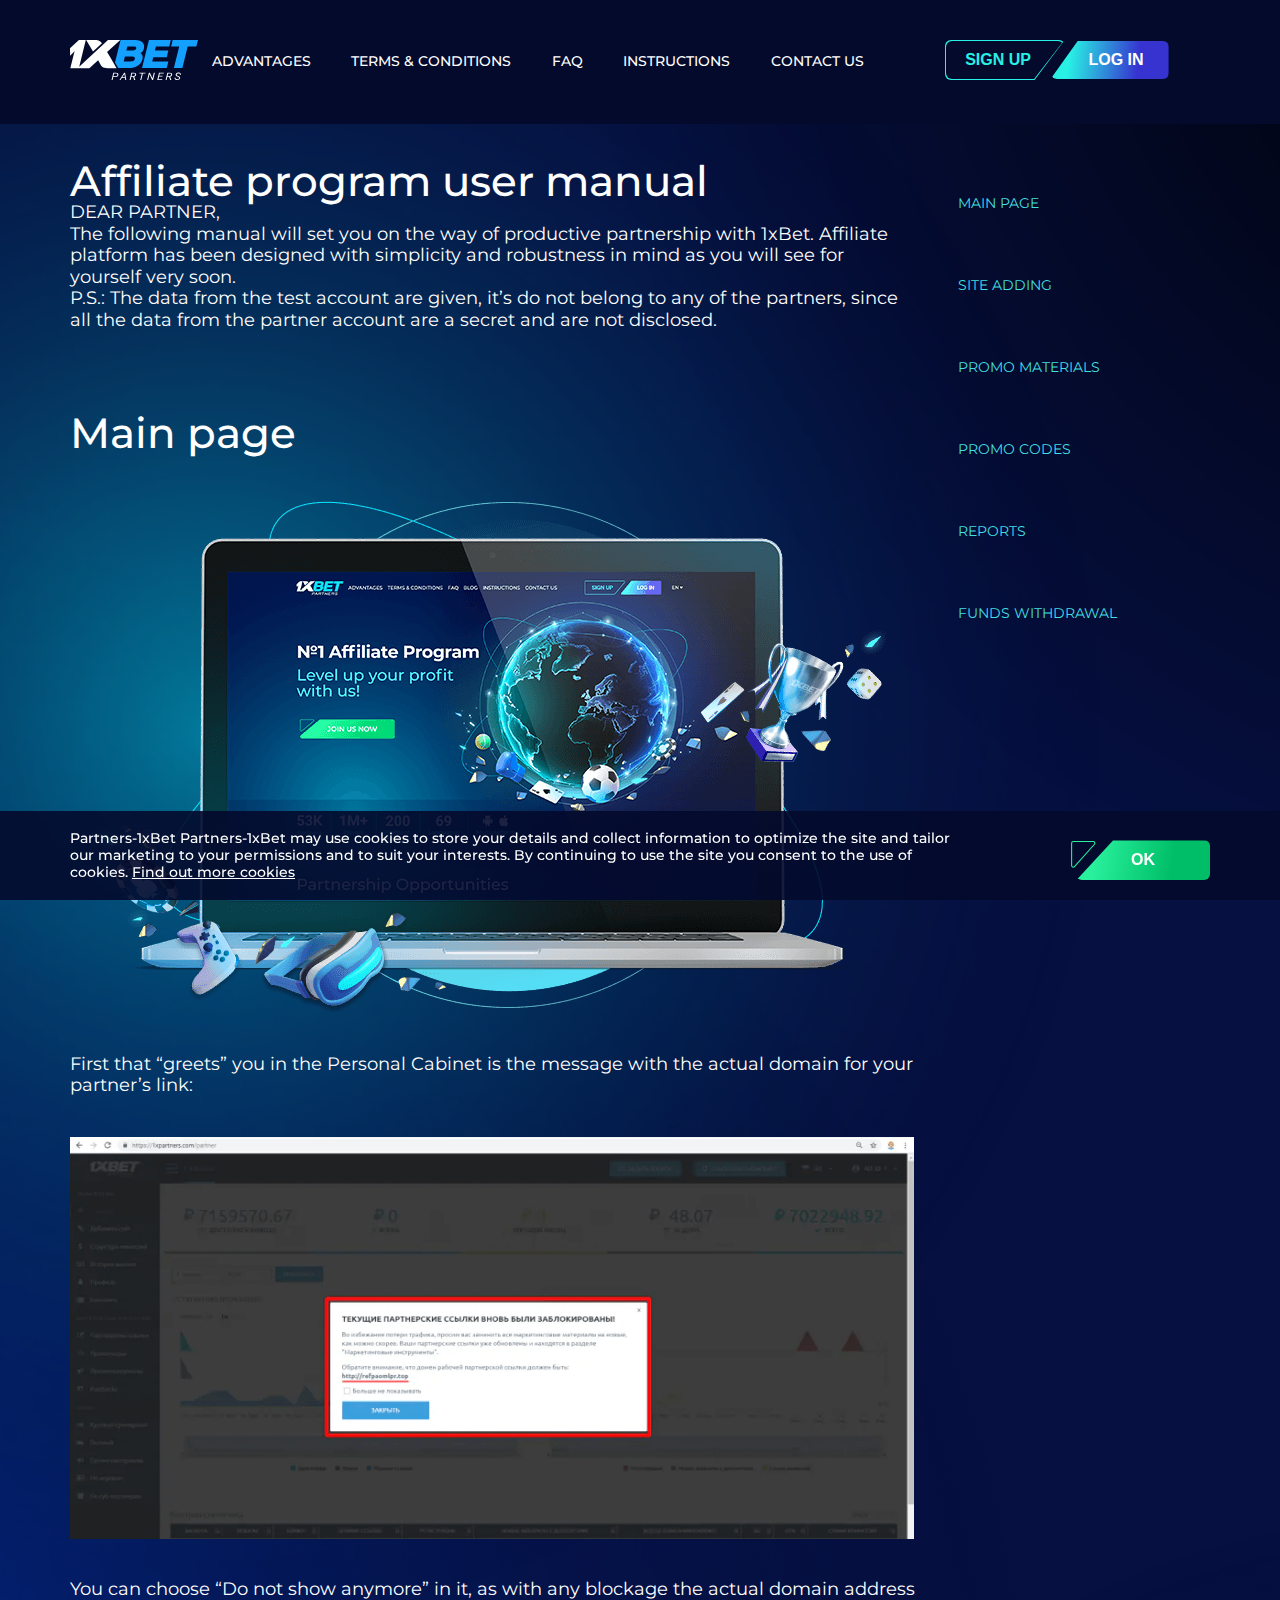
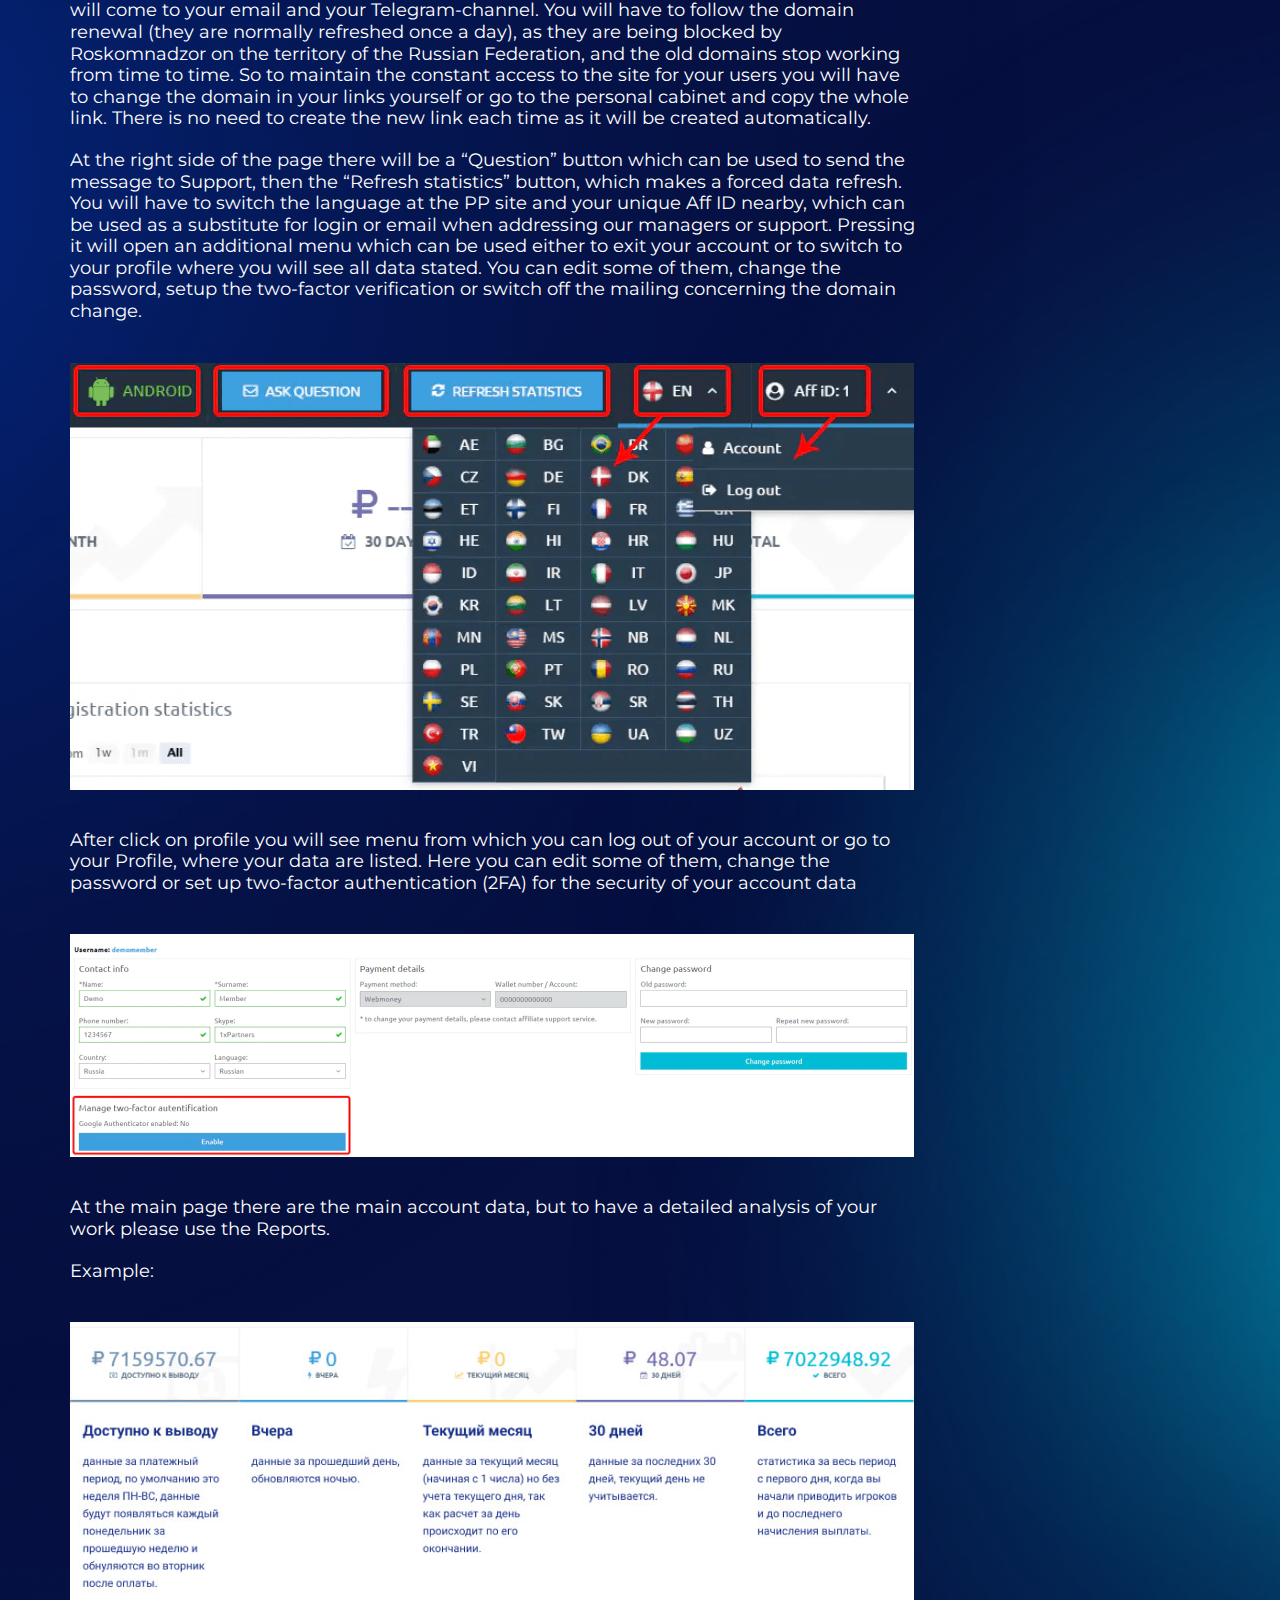
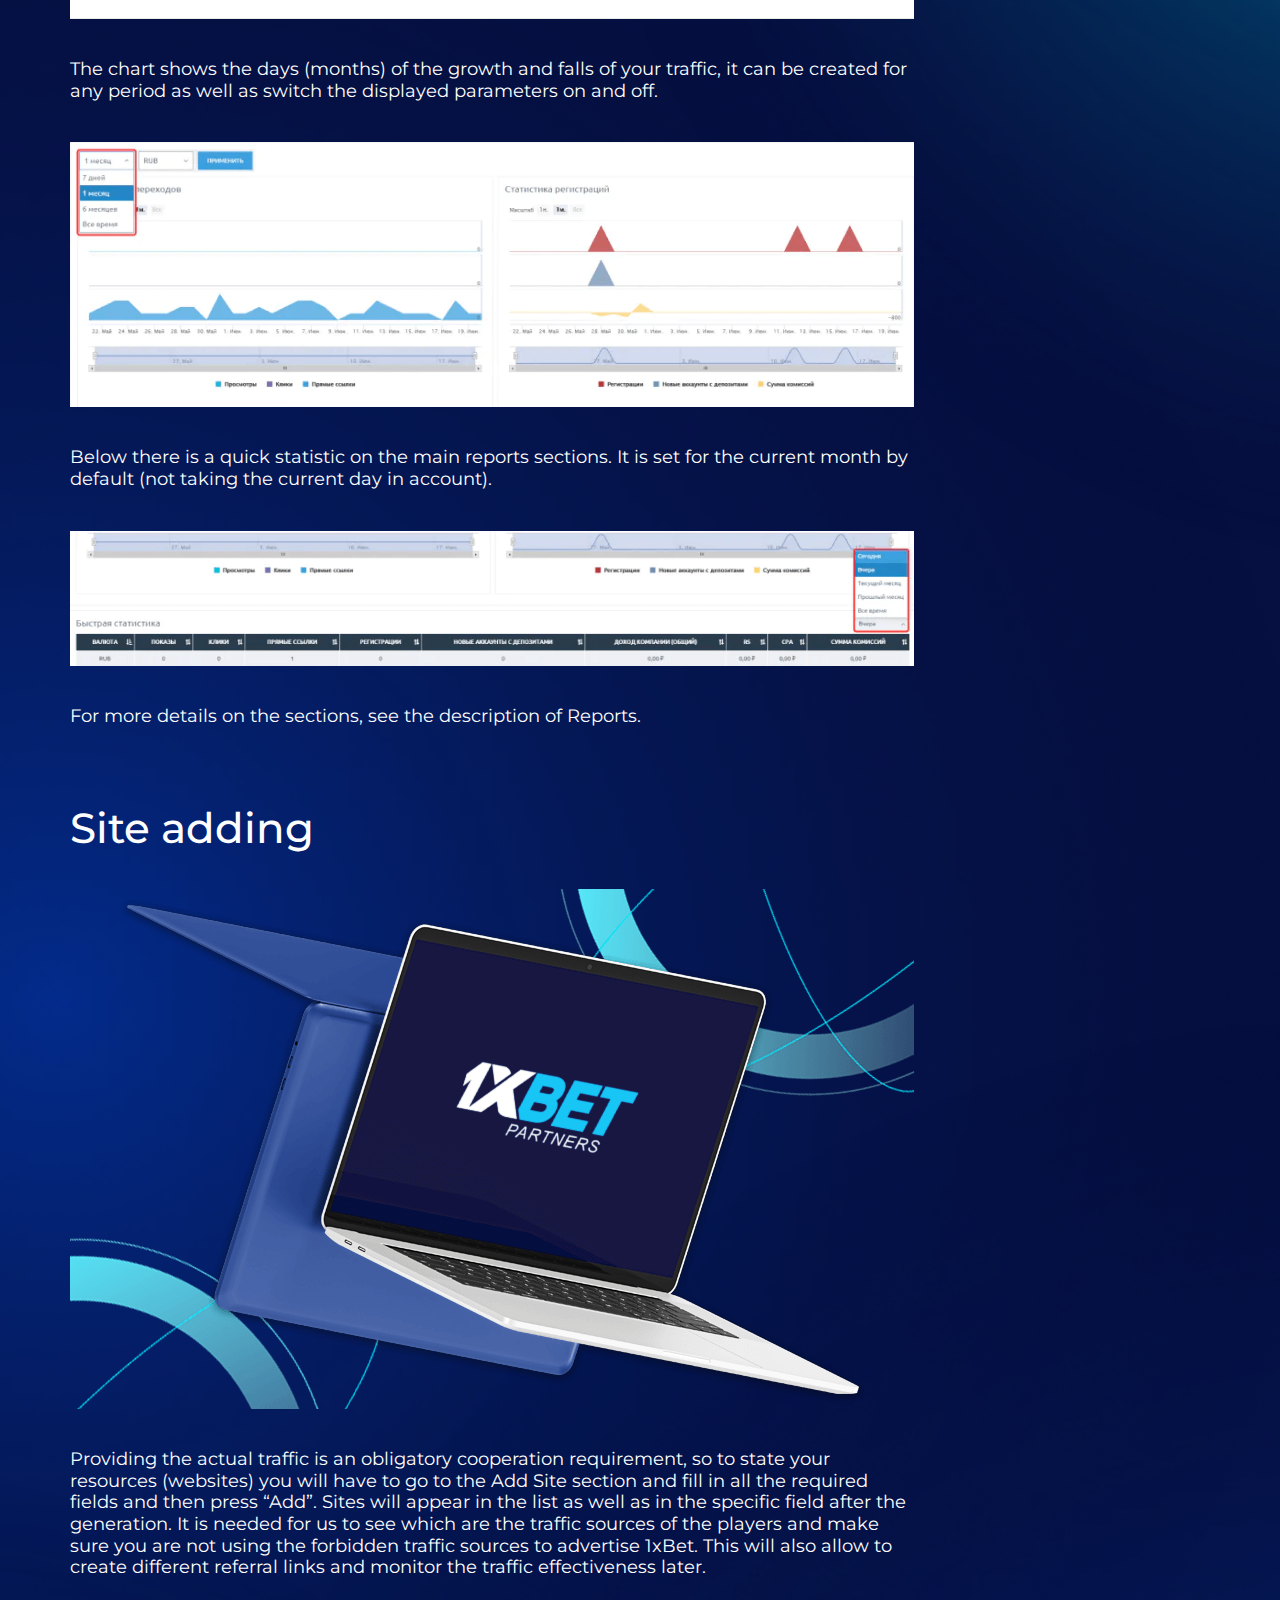
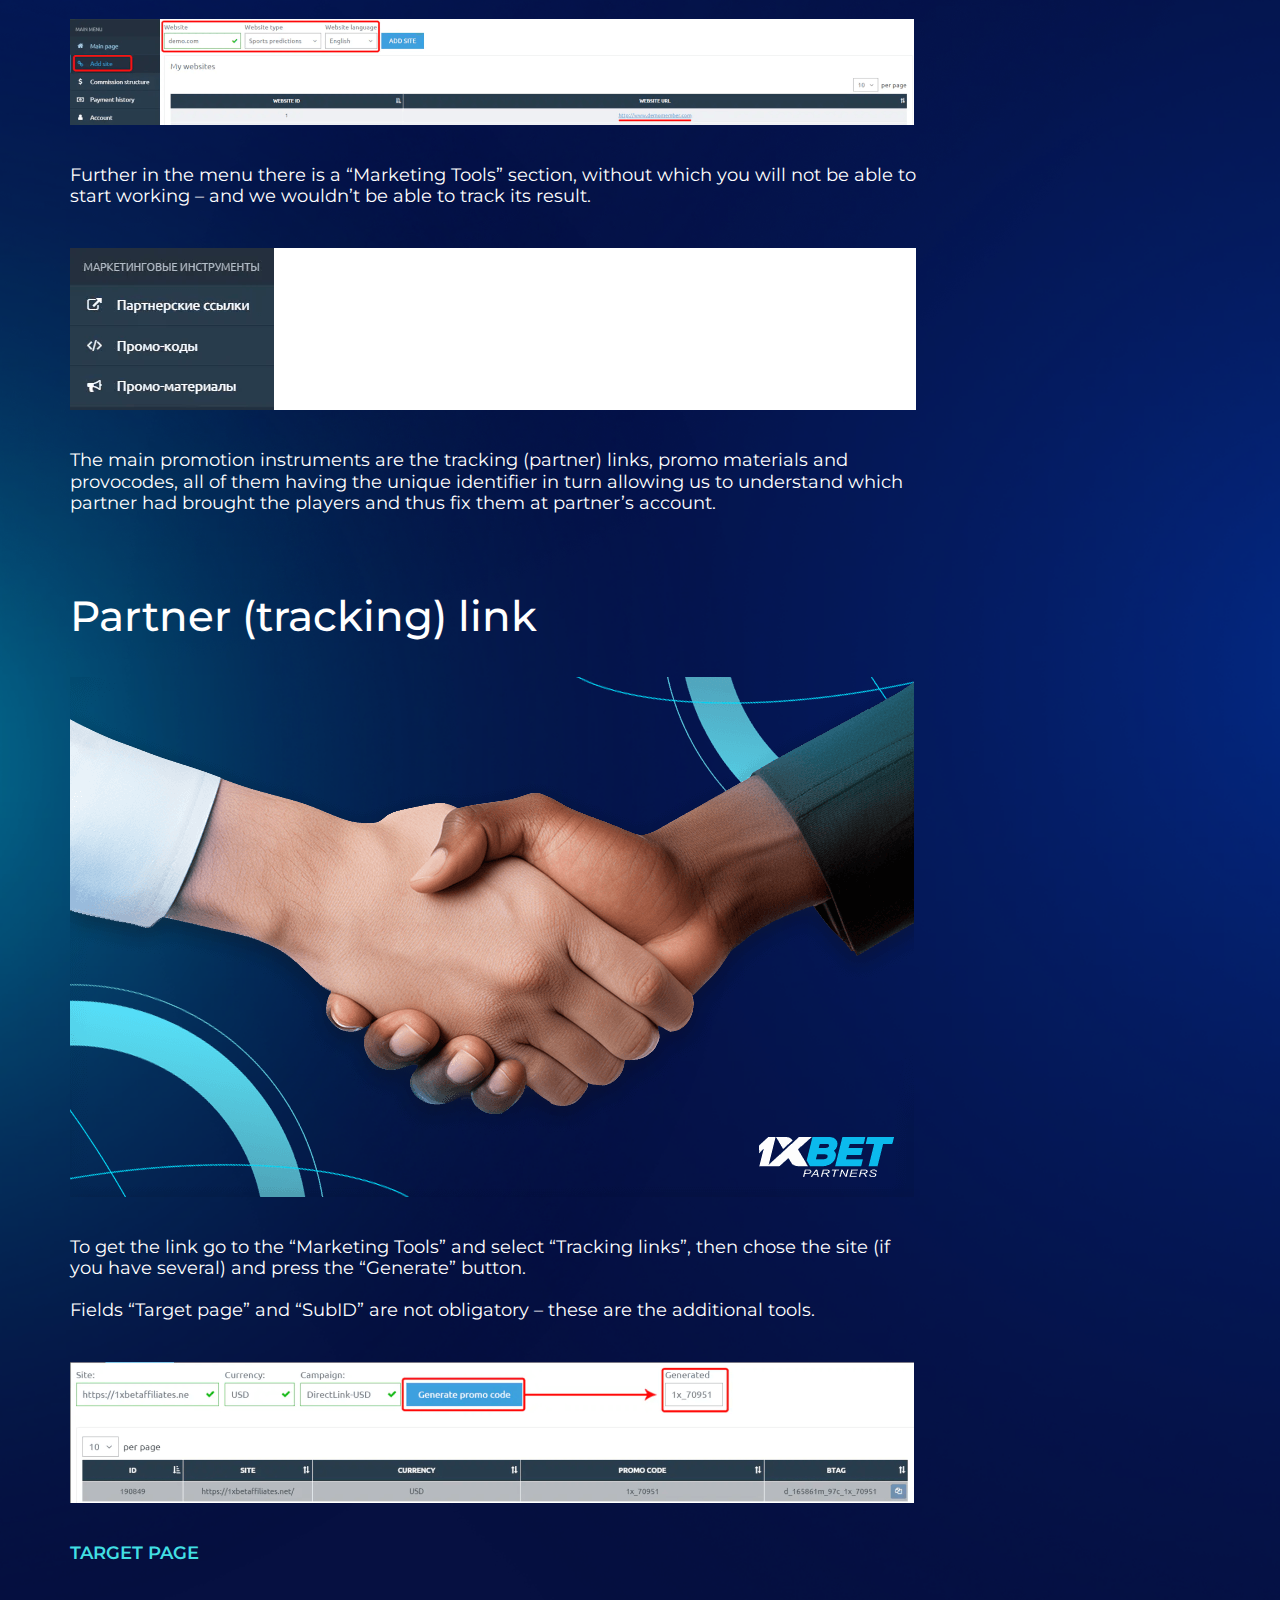
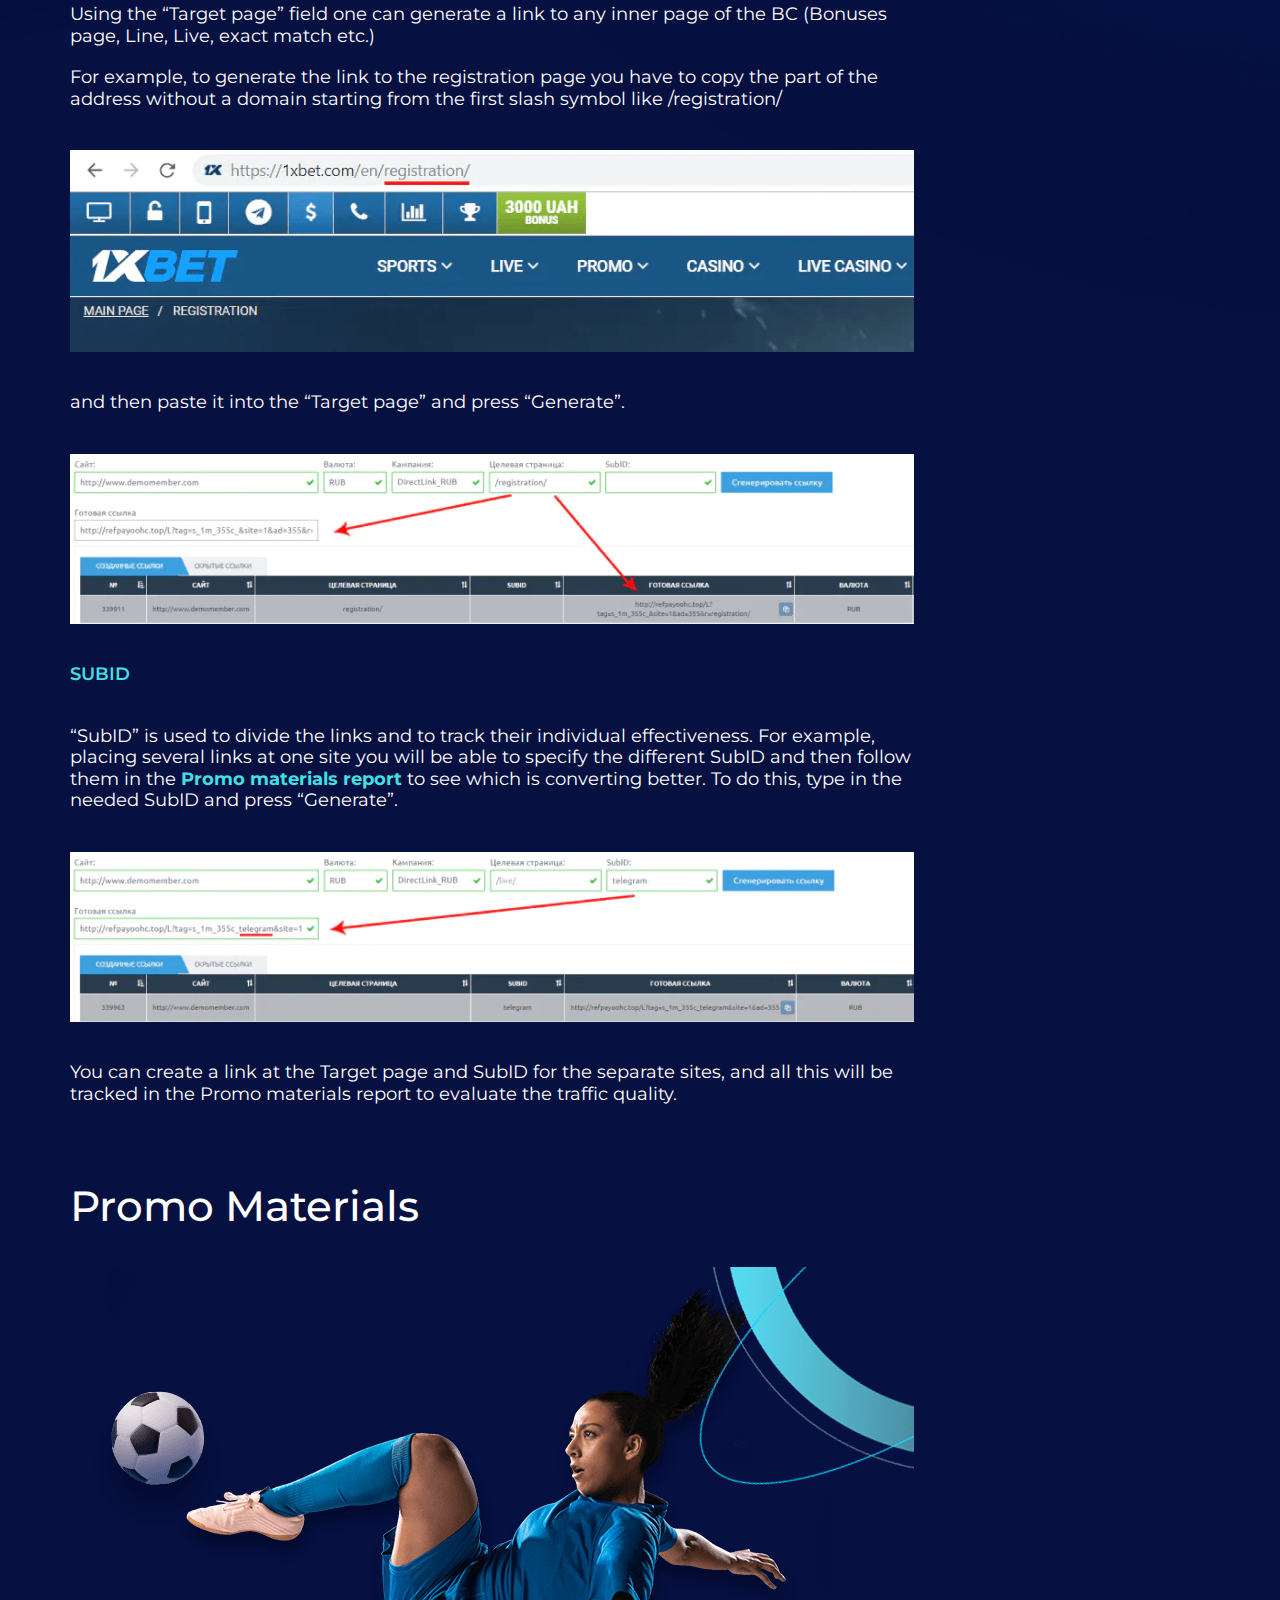
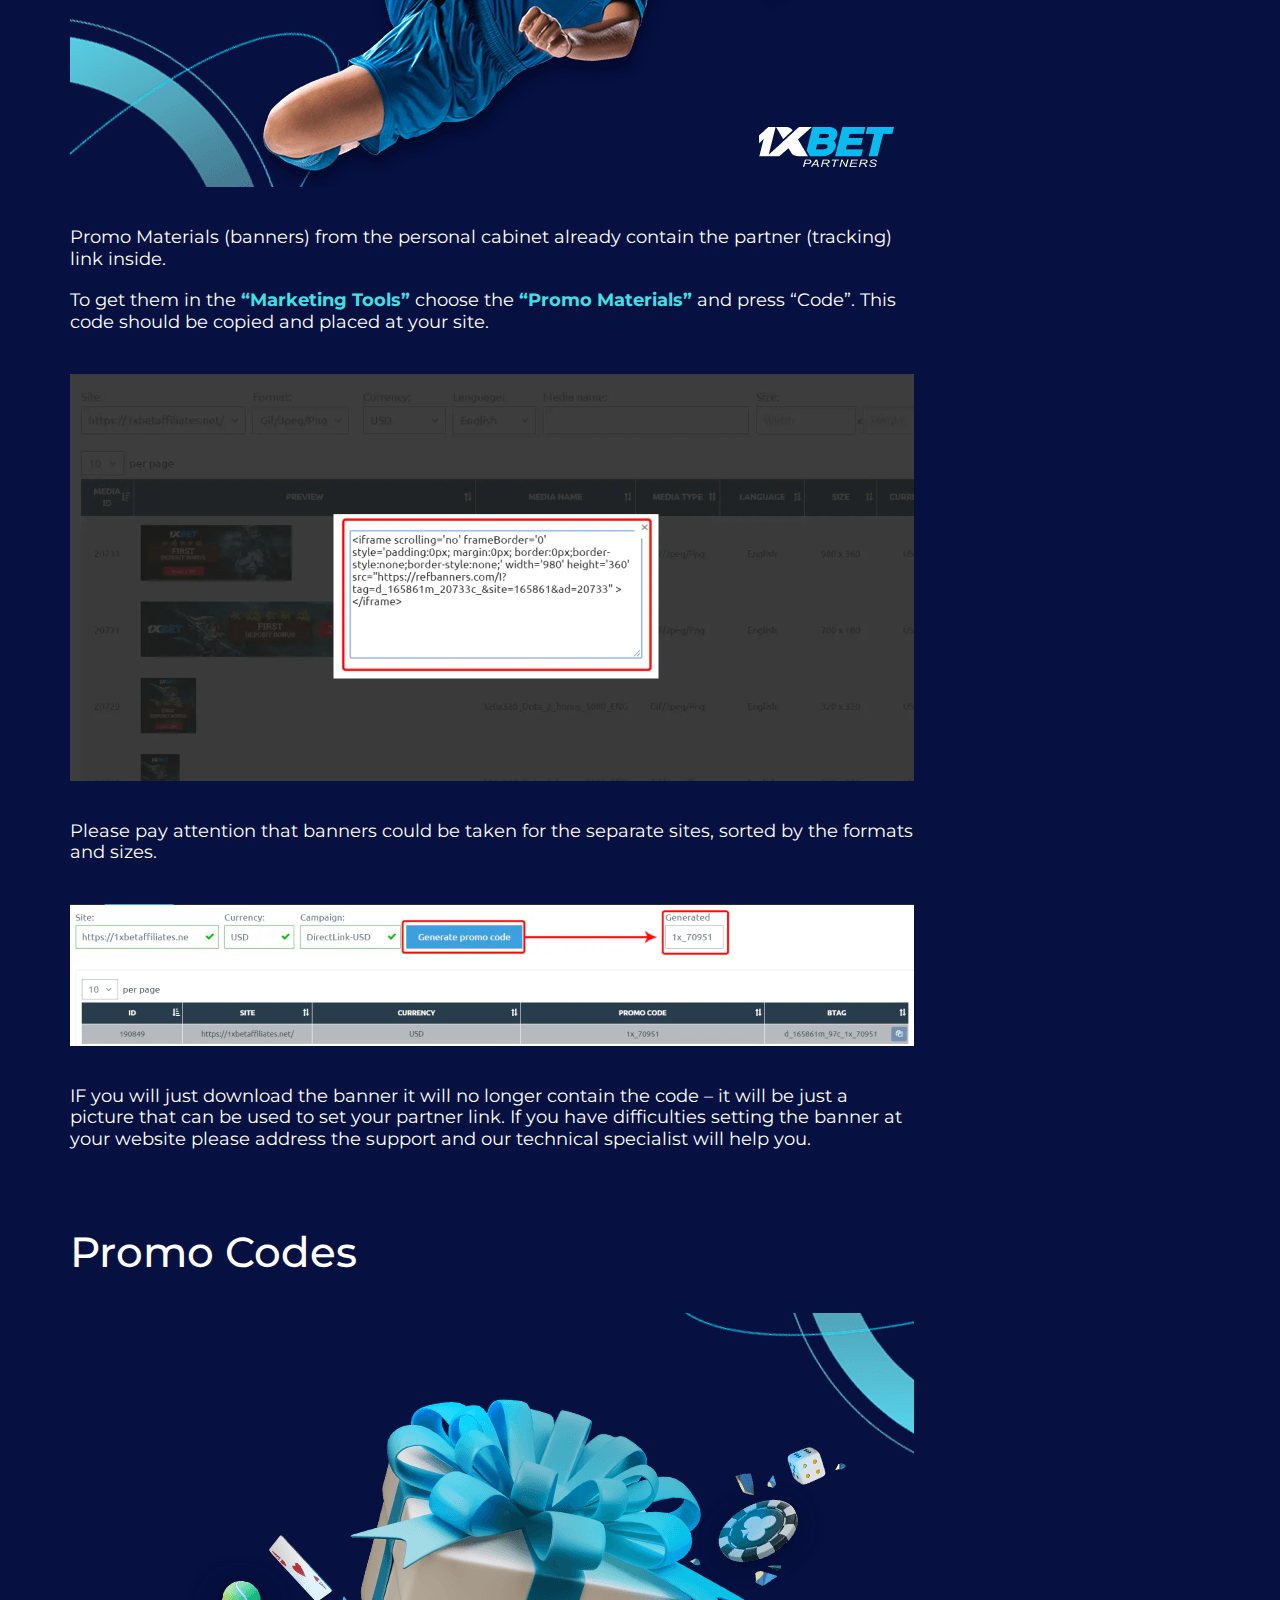
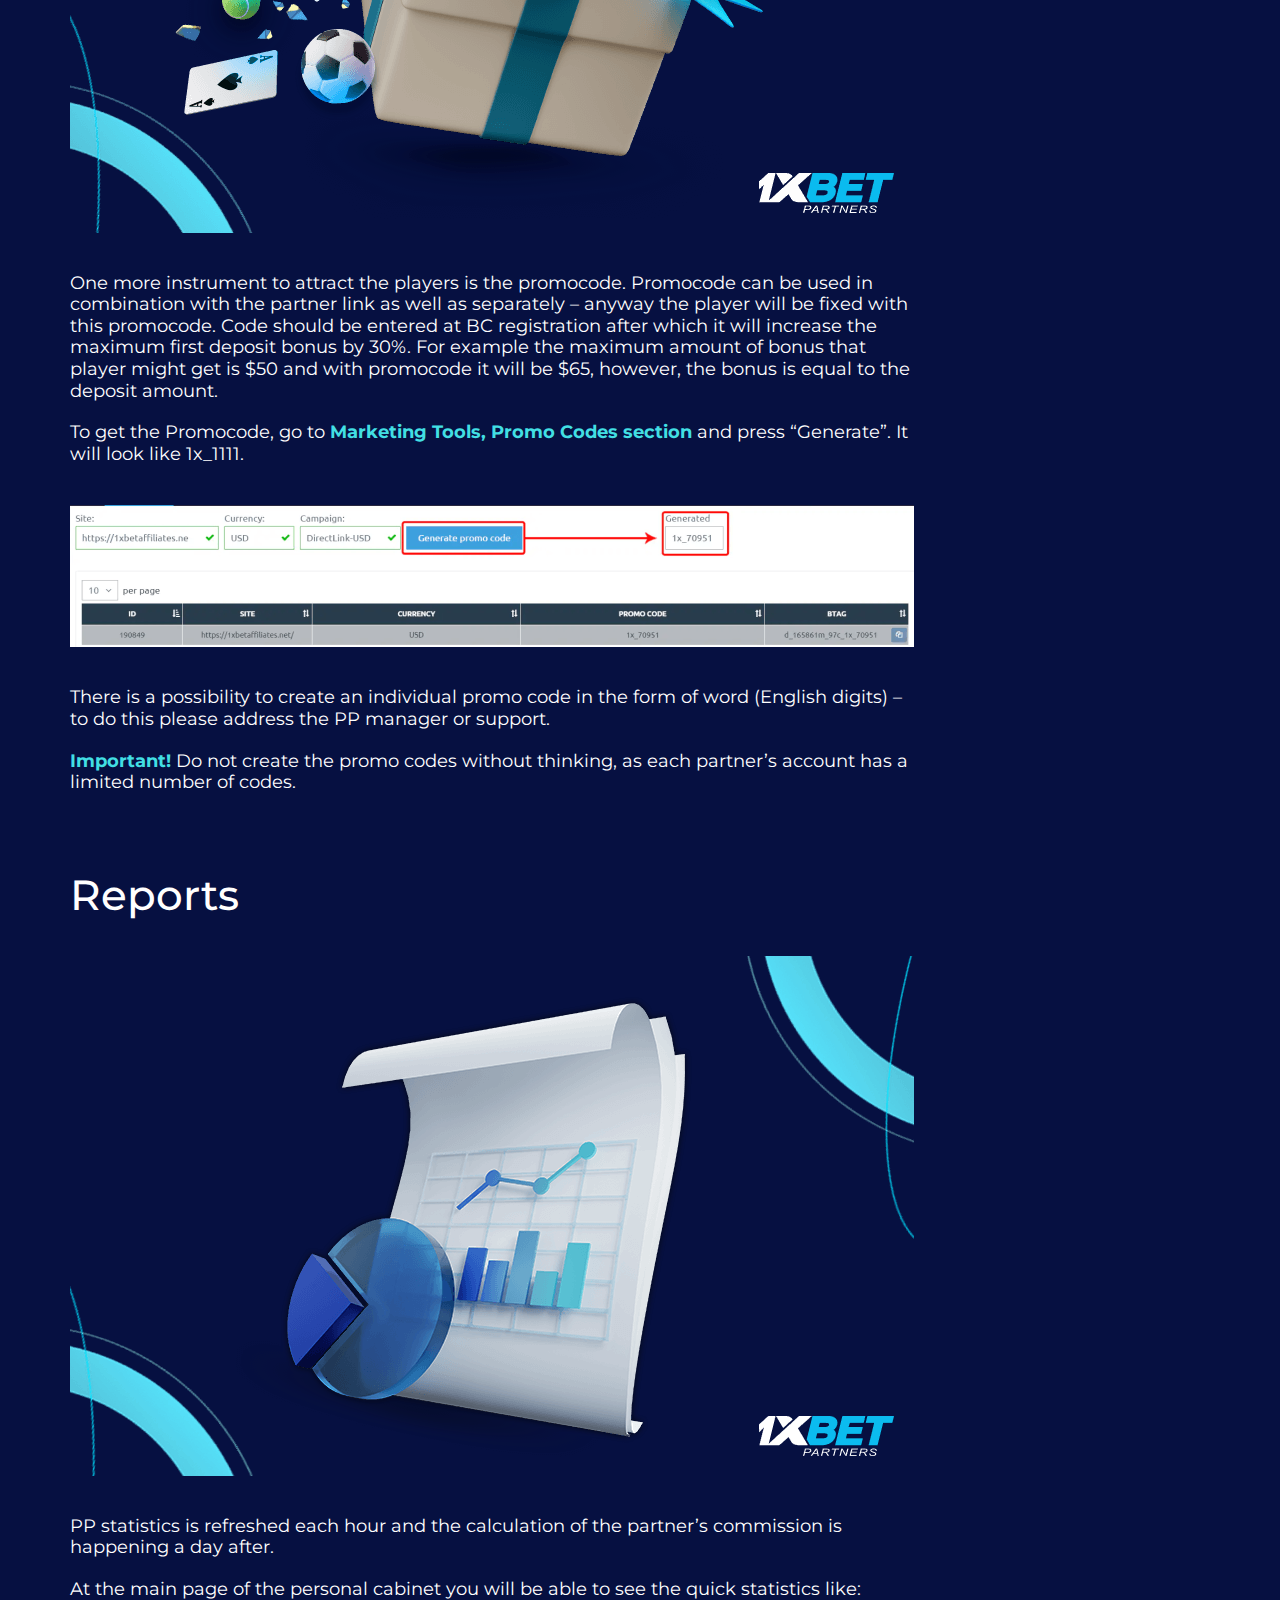
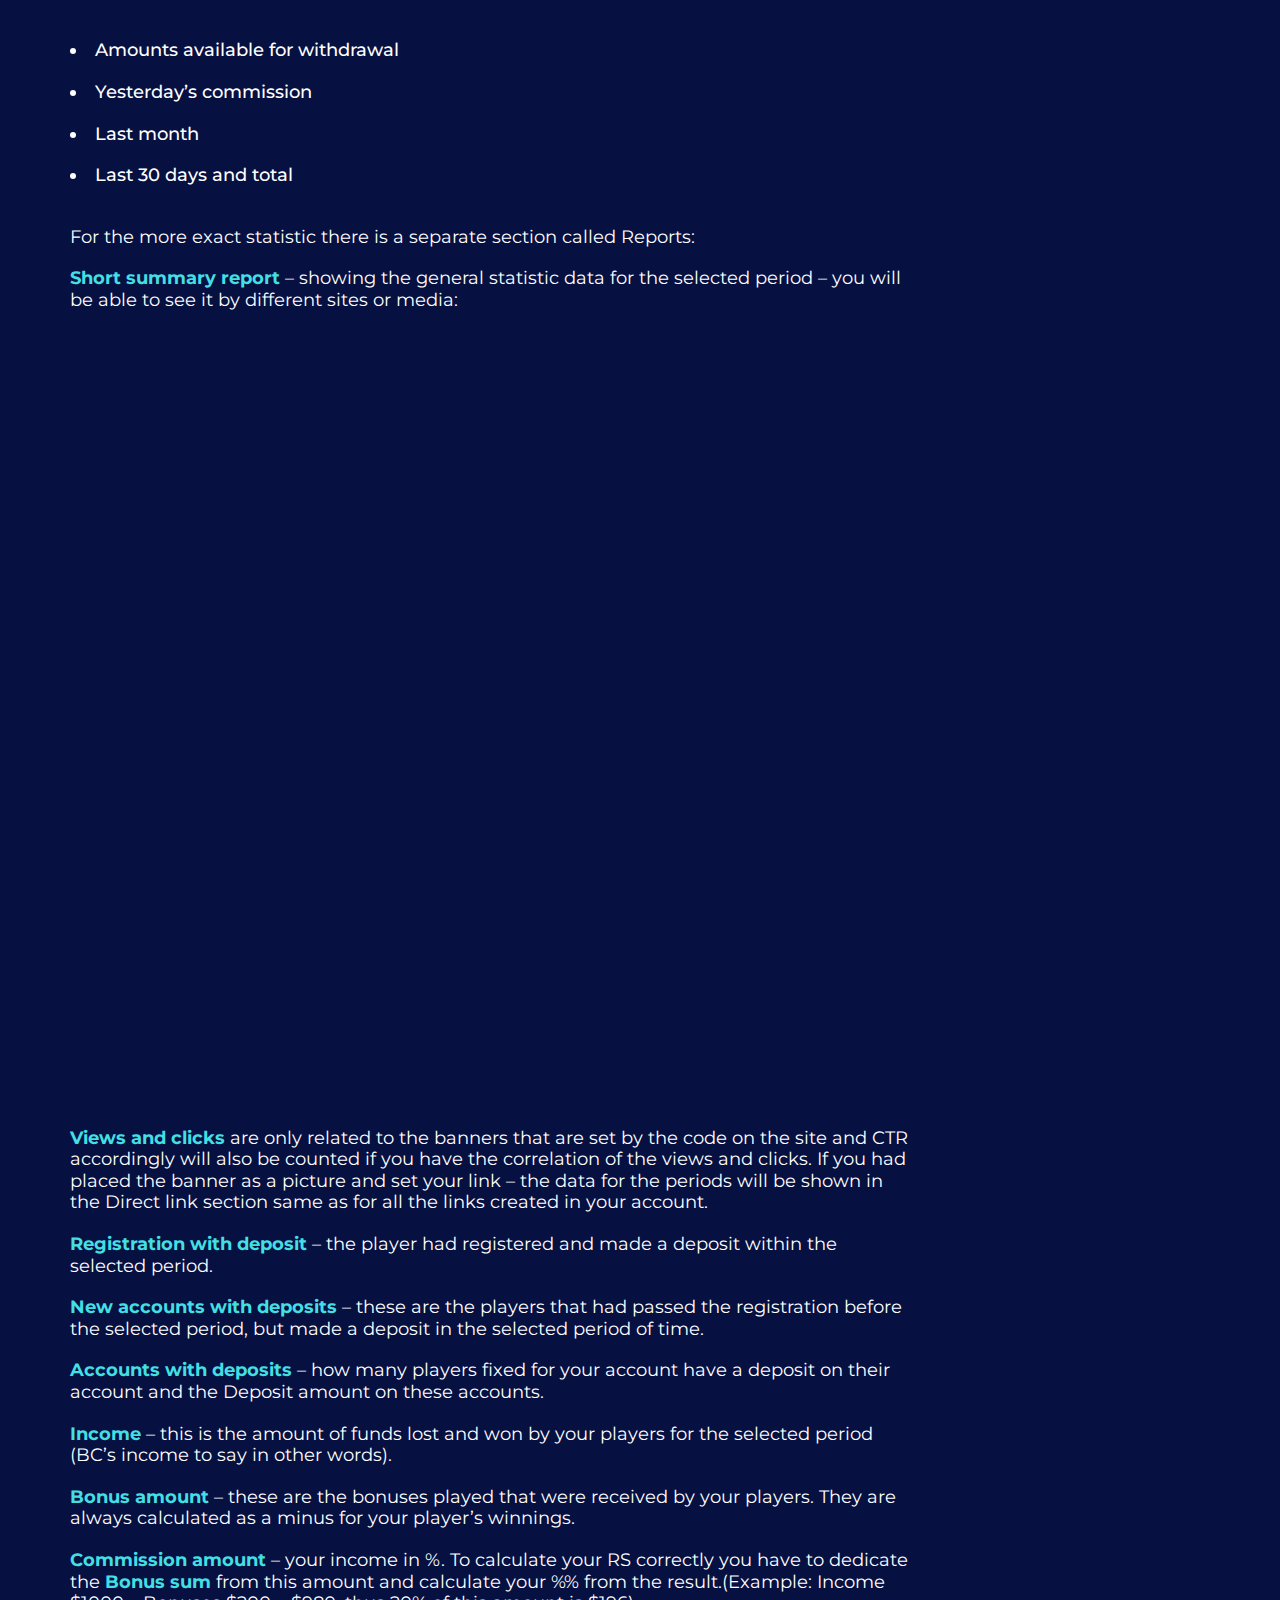
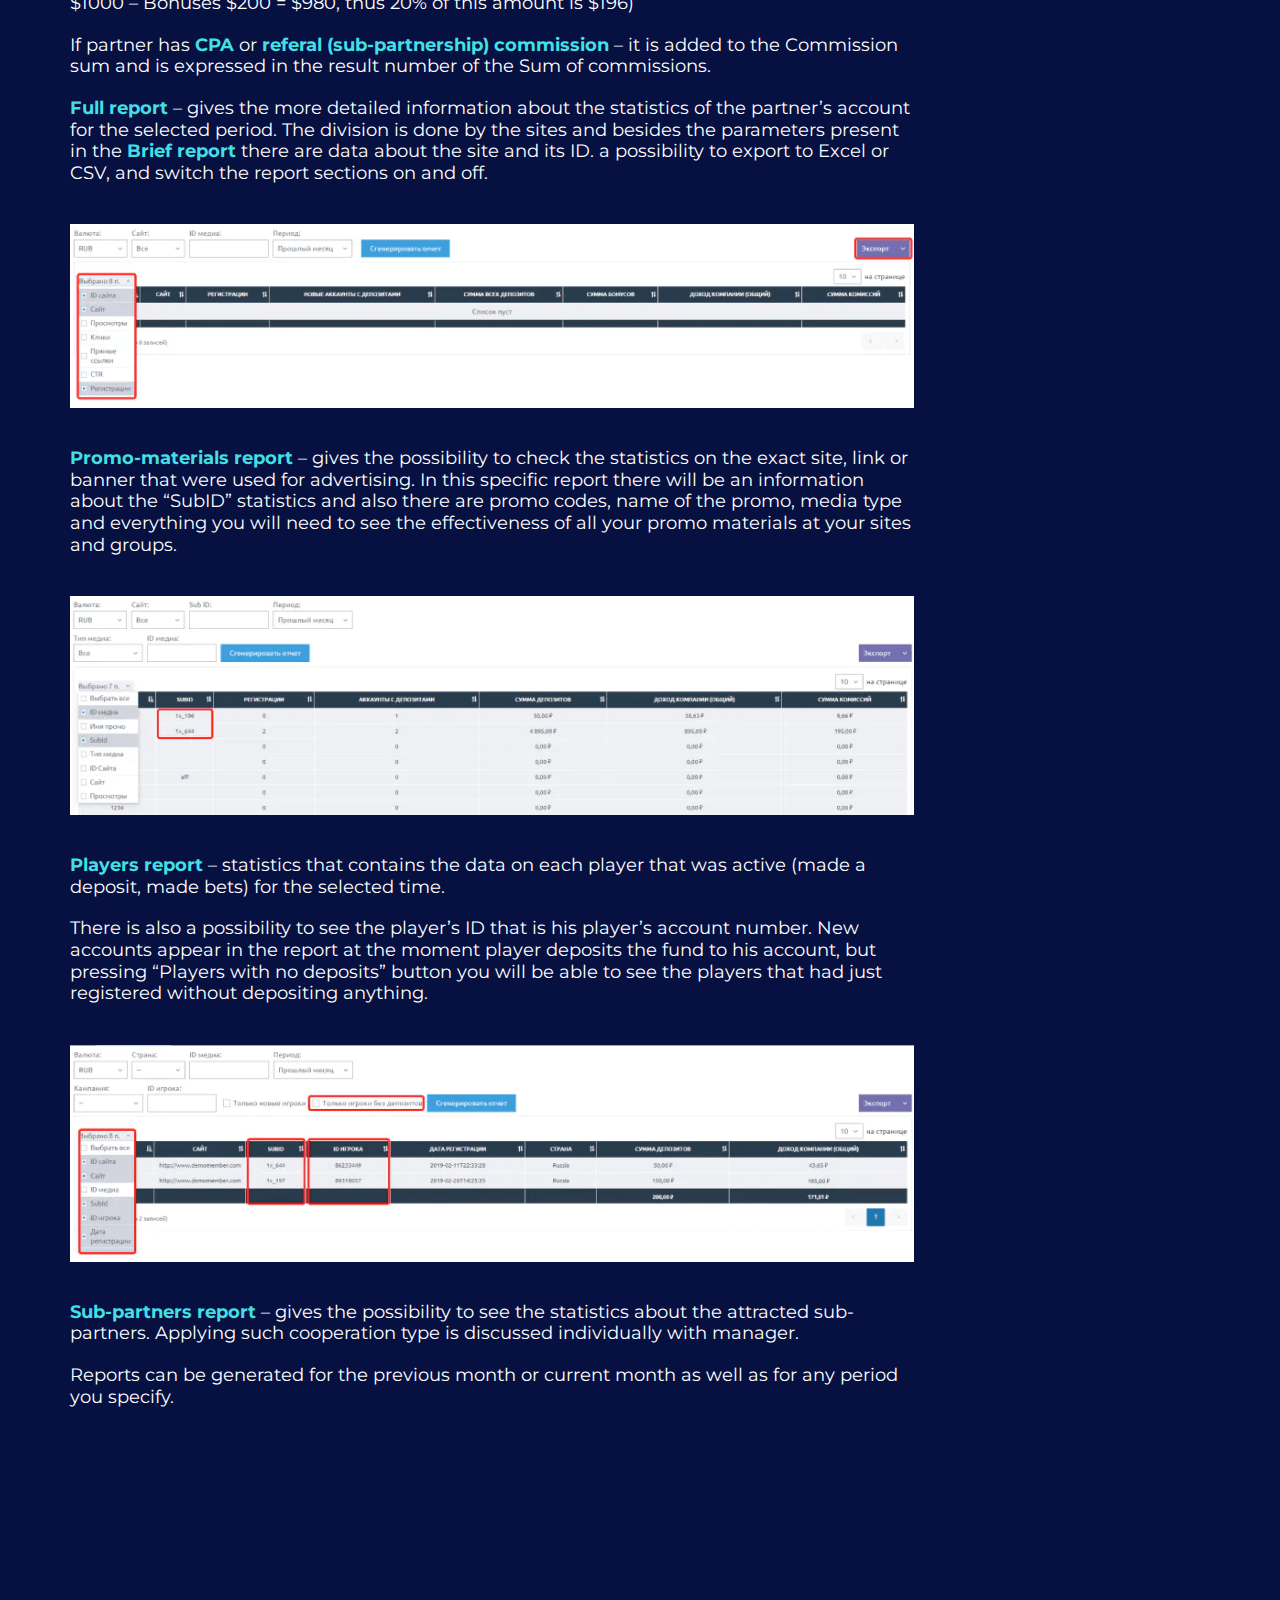
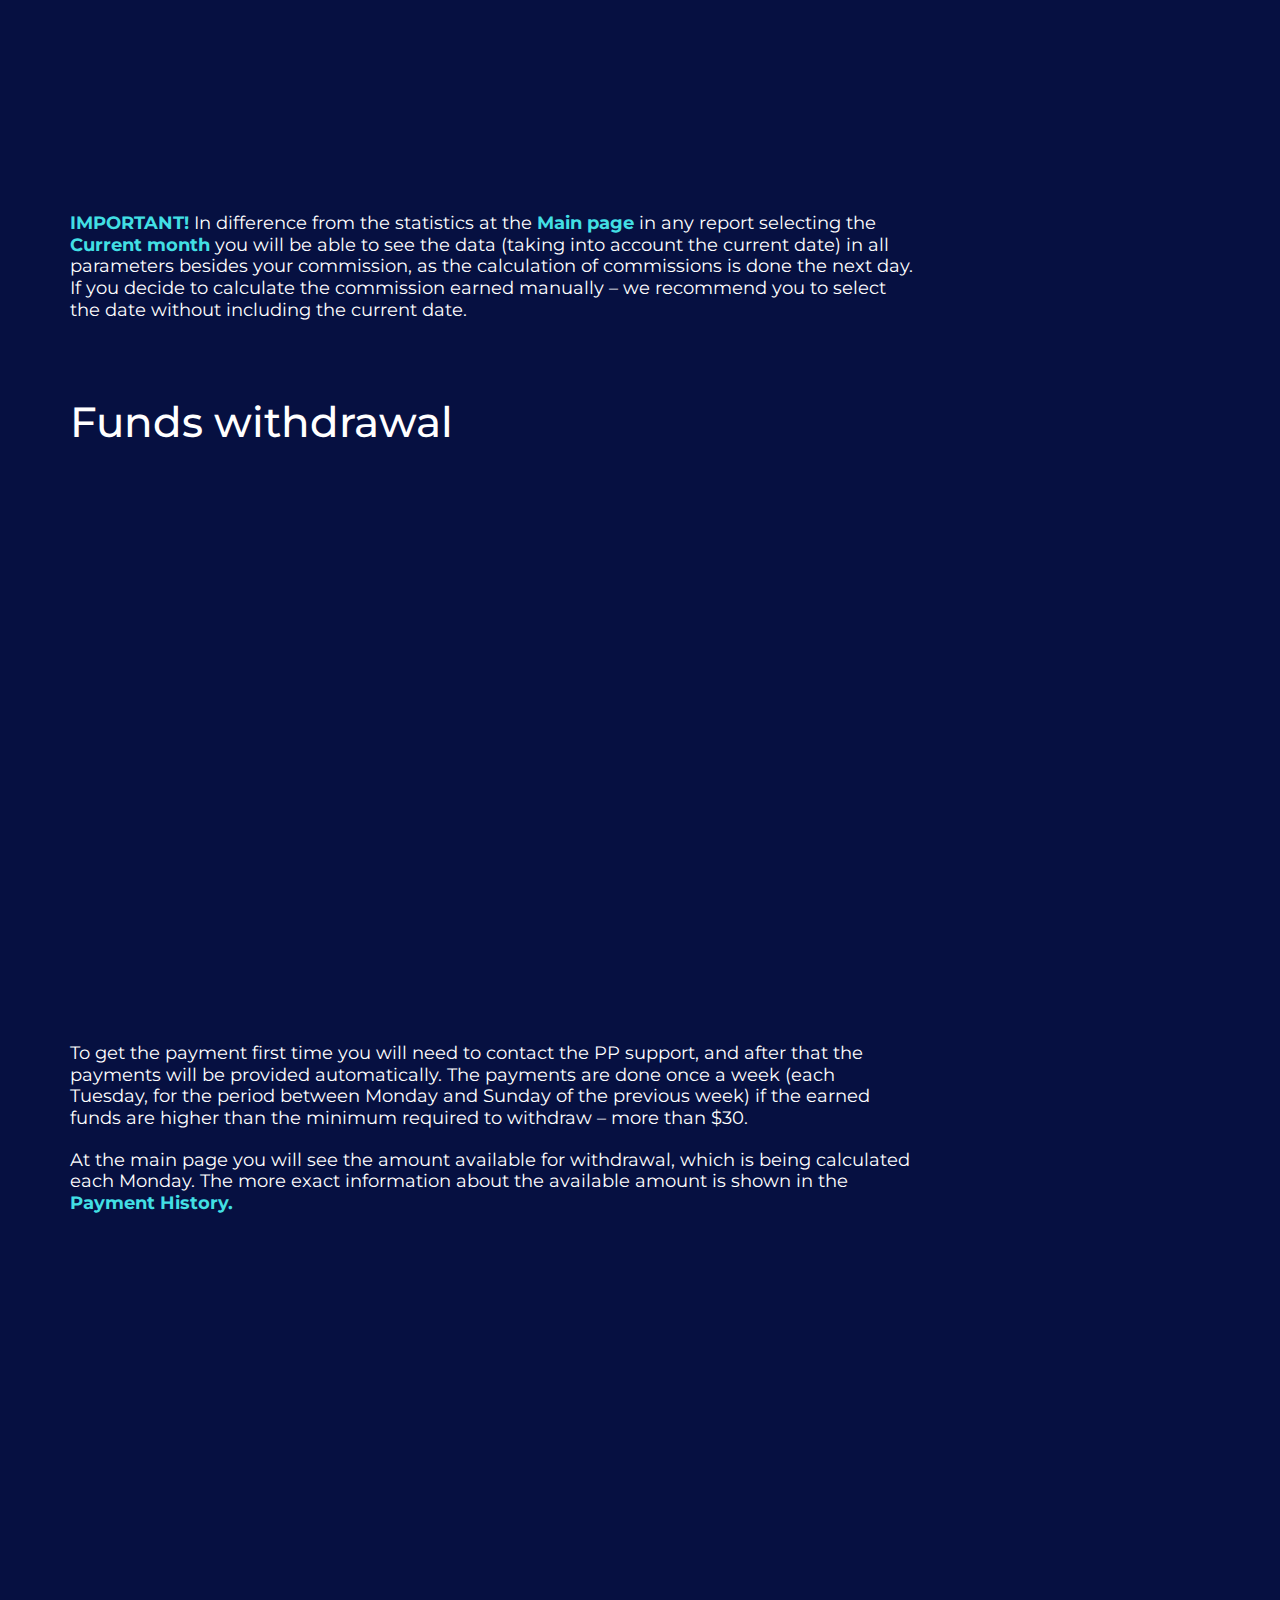
==== commit b70ece44: "testing all site" ====
--- a/instructions.html
+++ b/instructions.html
@@ -16,9 +16,9 @@
         })(window, document, 'script', 'dataLayer', 'GTM-WRBSLLLL');</script>
     <!-- End Google Tag Manager -->
 
-    <link rel="preconnect" href="https://fonts.googleapis.com/">
-    <link rel="preconnect" href="https://fonts.gstatic.com/" crossorigin="">
-    <link href="./fonts/css2" rel="stylesheet">
+    <link rel="preconnect" href="https://fonts.googleapis.com">
+    <link rel="preconnect" href="https://fonts.gstatic.com" crossorigin>
+    <link href="https://fonts.googleapis.com/css2?family=Montserrat:wght@300;400;500;600;700&display=swap" rel="stylesheet">
     <link rel="stylesheet" href="./css/main.css" media="all">
     <script src="./js/jquery.min.js" id="jquery-core-js"></script>
     <script src="https://code.jquery.com/jquery-3.5.1.min.js" integrity="sha256-9/aliU8dGd2tb6OSsuzixeV4y/faTqgFtohetphbbj0=" crossorigin="anonymous"></script>
@@ -42,7 +42,7 @@
             <div class="container">
                 <div class="row site-header__row">
                     <div class="site-branding">
-                        <a href="#" class="custom-logo-link" rel="home" aria-current="page"><img width="128" height="40"
+                        <a href="https://1xbet-affiliates.com/" class="custom-logo-link" rel="home" aria-current="page"><img width="128" height="40"
                                 src="./img/logo.svg" class="custom-logo" alt="Main logo" decoding="async"></a>
                     </div>
                     <nav id="site-navigation" class="main-navigation">
@@ -56,21 +56,21 @@
                             <ul id="primary-menu" class="menu">
                                 <li id="menu-item-142"
                                     class="menu-item menu-item-type-custom menu-item-object-custom current-menu-item current_page_item menu-item-home menu-item-142">
-                                    <a href="#advantages" aria-current="page">Advantages</a>
+                                    <a href="https://1xbet-affiliates.com/#advantages" aria-current="page">Advantages</a>
                                 </li>
                                 <li id="menu-item-143"
                                     class="menu-item menu-item-type-post_type menu-item-object-page menu-item-143"><a
-                                        href="/terms-and-conditions.html">Terms &amp;
+                                        href="./terms-and-conditions.html">Terms &amp;
                                         Conditions</a></li>
                                 <li id="menu-item-144"
                                     class="menu-item menu-item-type-post_type menu-item-object-page menu-item-144"><a
-                                        data-goto=".faq1" href="#faq" class="menu__link">FAQ</a></li>
+                                        data-goto=".faq1" href="https://1xbet-affiliates.com/#faq" class="menu__link">FAQ</a></li>
                                 <li id="menu-item-146"
                                     class="menu-item menu-item-type-post_type menu-item-object-page menu-item-146"><a
-                                        href="https://1xbetaffiliates.net/information/">Instructions</a></li>
+                                        href="./instructions.html">Instructions</a></li>
                                 <li id="menu-item-147"
                                     class="menu-item menu-item-type-custom menu-item-object-custom current-menu-item current_page_item menu-item-home menu-item-147">
-                                    <a data-goto=".contacts1" href="#contact" aria-current="page" class="menu__link">Contact Us</a>
+                                    <a data-goto=".contacts1" href="https://1xbet-affiliates.com/#contact" aria-current="page" class="menu__link">Contact Us</a>
                                 </li>
                                 <li id="menu-item-148"
                                     class="button button--sign menu-item menu-item-type-custom menu-item-object-custom menu-item-148">
@@ -146,7 +146,8 @@
                             </h1>
                         </div>
                         <div class="page-with-sidebar__content">
-                            <div class="sector" id="main-page">
+                            <div class="sector">
+                                <span id="main-page"></span>
                                 <h2>Main page</h2>
                                 <p><img fetchpriority="high" decoding="async" class="alignnone size-full"
                                         src="./img/banner-main-page-1.png" alt="" width="844" height="520"></p>
@@ -193,7 +194,8 @@
                                         src="./img/banner-main-page-7.png" alt="" width="844" height="135"></p>
                                 <p>For more details on the sections, see the description of Reports.</p>
                             </div>
-                            <div class="sector" id="site-adding">
+                            <div class="sector">
+                                <span id="site-adding"></span>
                                 <h2>Site adding</h2>
                                 <p><img decoding="async" class="alignnone size-full"
                                         src="./img/banner-text-adding-1.png" alt="" width="844" height="520"></p>
@@ -252,7 +254,8 @@
                                     this will be tracked in the Promo materials report to evaluate the traffic quality.
                                 </p>
                             </div>
-                            <div class="sector" id="promo-materials">
+                            <div class="sector">
+                                <span id="promo-materials"></span>
                                 <h2>Promo Materials</h2>
                                 <p><img decoding="async" class="alignnone size-full"
                                         src="./img/banner-promo-materials-1.png" alt="" width="844" height="520"></p>
@@ -271,7 +274,8 @@
                                     setting the banner at your website please address the support and our technical
                                     specialist will help you.</p>
                             </div>
-                            <div class="sector" id="promo-codes">
+                            <div class="sector">
+                                <span id="promo-codes"></span>
                                 <h2>Promo Codes</h2>
                                 <p><img decoding="async" class="alignnone size-full"
                                         src="./img/banner-promo-codes-1.png" alt="" width="844" height="520"></p>
@@ -290,7 +294,8 @@
                                 <p><b>Important!</b> Do not create the promo codes without thinking, as each partner’s
                                     account has a limited number of codes.</p>
                             </div>
-                            <div class="sector" id="reports">
+                            <div class="sector">
+                                <span id="reports"></span>
                                 <h2>Reports</h2>
                                 <p><img decoding="async" class="alignnone size-full"
                                         src="./img/banner-reports-1.png" alt="" width="844" height="520"></p>
@@ -368,7 +373,8 @@
                                     commission earned manually – we recommend you to select the date without including
                                     the current date.</p>
                             </div>
-                            <div class="sector" id="funds-withdrawal">
+                            <div class="sector">
+                                <span id="funds-withdrawal"></span>
                                 <h2>Funds withdrawal</h2>
                                 <p><img decoding="async" class="alignnone size-full"
                                         src="./img/banner-funds-withdeawal-1.png" alt="" width="844"
@@ -408,7 +414,7 @@
                                 may have about the PP work</p>
                             <a href="mailto:support@1xpartners.com"
                                 class="page-with-sidebar-contacts-message page-with-sidebar-contacts-message--email">support@1xpartners.com</a>
-                            <a href="file:///C:/Downloaded%20Web%20Sites/bbb1.pashatest.bid/information/telegram.me/@help_1xpartners_bot"
+                            <a href="https://t.me/News_1X_partners"
                                 target="_blank"
                                 class="page-with-sidebar-contacts-message page-with-sidebar-contacts-message--telegram">@help_1xpartners_bot</a>
                         </div>
@@ -421,17 +427,17 @@
         <footer class="site-footer">
             <div class="container site-footer__container">
                 <div class="site-footer-top site-footer__top">
-                    <a href="#" class="site-footer-logo site-footer__logo">
+                    <a href="https://1xbet-affiliates.com/" class="site-footer-logo site-footer__logo">
                         <img src="./img/logo(1).svg" alt="Main logo for footer" class="site-footer-logo__img">
                     </a>
                     <div class="site-footer-menu site-footer__menu">
                         <ul class="site-footer-menu-list">
                             <li class="site-footer-menu-list-item site-footer-menu-list__item">
-                                <a href="https://1xbetaffiliates.net/terms-and-conditions/"
+                                <a href="./terms-and-conditions.html"
                                     class="site-footer-menu-list-item-link">Terms and conditions</a>
                             </li>
                             <li class="site-footer-menu-list-item site-footer-menu-list__item">
-                                <a href="https://1xpartners.com/privacy" class="site-footer-menu-list-item-link">Privacy
+                                <a href="./privacy-police.html" class="site-footer-menu-list-item-link">Privacy
                                     Policy</a>
                             </li>
                             <li
@@ -483,7 +489,7 @@
                     </div>
                 </div>
                 <div class="site-footer-bottom">
-                    <p class="site-footer-copyright">Copyright © 2007-2023 «Partners-1xBet». All rights reserved.</p>
+                    <p class="site-footer-copyright">Copyright © 2007-2024 «Partners-1xBet». All rights reserved.</p>
                     <a href="mailto:support@1xpartners.com" class="site-footer-email">support@1xpartners.com</a>
                 </div>
             </div>
@@ -494,7 +500,7 @@
                             <p class="modal-window-text modal-window__text">Partners-1xBet Partners-1xBet may use
                                 cookies to store your details and collect information to optimize the site and tailor
                                 our marketing to your permissions and to suit your interests. By continuing to use the
-                                site you consent to the use of cookies. <a href="https://1xbetaffiliates.net/cookies/"
+                                site you consent to the use of cookies. <a href="./cookies.html"
                                     class="modal-window-link">Find out more cookies</a></p>
                             <button type="button"
                                 class="btn btn--green modal-window-close modal-window__close">ok</button>
--- a/css/main.css
+++ b/css/main.css
@@ -2304,7 +2304,7 @@
   }
 }
 
-#advantages {
+#advantages, #main-page, #site-adding, #promo-materials, #promo-codes, #reports, #funds-withdrawal {
   position: relative;
   visibility: hidden;
   top: -150px;
@@ -2312,8 +2312,8 @@
 }
 
 @media (max-width: 1023px) {
-  #advantages {
-    top: -100px;
+  #advantages, #main-page, #site-adding, #promo-materials, #promo-codes, #reports, #funds-withdrawal {
+    top: -90px;
   }
 }
 
@@ -4494,4 +4494,248 @@
 }
 .page-with-sidebar-contacts-message--telegram::before {
   background: url("../img/icon-telegram.svg") 0 0/cover no-repeat;
+}
+
+/* typical-page */
+.typical-page {
+  padding-bottom: 20px;
+}
+@media (max-width: 1179px) {
+  .typical-page {
+    padding-bottom: 40px;
+  }
+}
+@media (max-width: 1023px) {
+  .typical-page {
+    padding-bottom: 48px;
+  }
+}
+@media (max-width: 500px) {
+  .typical-page {
+    padding-bottom: 2rem;
+  }
+}
+.typical-page h2 {
+  font-size: 46px;
+  line-height: 1;
+  font-weight: 500;
+  margin-top: 60px;
+  margin-bottom: 20px;
+}
+@media (max-width: 1440px) {
+  .typical-page h2 {
+    font-size: 42px;
+    margin-bottom: 24px;
+  }
+}
+@media (max-width: 1179px) {
+  .typical-page h2 {
+    font-size: 30px;
+    margin-bottom: 30px;
+  }
+}
+@media (max-width: 1023px) {
+  .typical-page h2 {
+    margin-top: 26px;
+    margin-bottom: 26px;
+    font-size: 28px;
+  }
+}
+@media (max-width: 500px) {
+  .typical-page h2 {
+    font-size: 2.6rem;
+    margin-bottom: 2rem;
+  }
+}
+@media (max-width: 400px) {
+  .typical-page h2 {
+    font-size: 2.4rem;
+  }
+}
+.typical-page a {
+  color: #ffffff;
+  text-decoration: underline;
+}
+.typical-page a:hover {
+  text-decoration: none;
+}
+.typical-page h3 {
+  font-size: 18px;
+  font-weight: 600;
+  color: #42DFE3;
+  text-transform: uppercase;
+}
+@media (max-width: 1179px) {
+  .typical-page h3 {
+    font-size: 16px;
+  }
+}
+@media (max-width: 1023px) {
+  .typical-page h3 {
+    font-size: 14px;
+    margin-bottom: 20px;
+  }
+}
+.typical-page p {
+  font-size: 18px;
+  line-height: 1.5;
+  font-weight: 500;
+  margin-bottom: 20px;
+  margin-top: 20px;
+}
+@media (max-width: 1179px) {
+  .typical-page p {
+    font-size: 14px;
+  }
+}
+@media (max-width: 1023px) {
+  .typical-page p {
+    margin-bottom: 15px;
+    margin-top: 15px;
+  }
+}
+@media (max-width: 500px) {
+  .typical-page p {
+    margin-bottom: 2rem;
+    margin-top: 2rem;
+  }
+}
+@media (max-width: 400px) {
+  .typical-page p {
+    margin-bottom: 1.5rem;
+    margin-top: 1.5rem;
+  }
+}
+.typical-page .has-inline-color {
+  display: inline-block;
+  font-size: 18px;
+  font-weight: 600;
+  color: #42DFE3;
+  margin-left: 3px;
+  text-transform: uppercase;
+}
+.typical-page ol {
+  counter-reset: decimal;
+  margin-bottom: 40px;
+  margin-left: 0;
+  margin-top: 0;
+}
+@media (max-width: 1023px) {
+  .typical-page ol {
+    margin-bottom: 30px;
+    margin-top: 30px;
+  }
+}
+@media (max-width: 400px) {
+  .typical-page ol {
+    margin-top: 1.5rem;
+  }
+}
+.typical-page ol > li {
+  font-size: 18px;
+  font-weight: 500;
+  counter-increment: decimal;
+  margin-bottom: 20px;
+  margin-top: 20px;
+}
+@media (max-width: 1179px) {
+  .typical-page ol > li {
+    font-size: 14px;
+  }
+}
+@media (max-width: 1023px) {
+  .typical-page ol > li {
+    margin-bottom: 15px;
+    margin-top: 15px;
+  }
+}
+@media (max-width: 500px) {
+  .typical-page ol > li {
+    margin-bottom: 2rem;
+    margin-top: 2rem;
+  }
+}
+@media (max-width: 400px) {
+  .typical-page ol > li {
+    margin-bottom: 1.5rem;
+    margin-top: 1.5rem;
+  }
+}
+.typical-page ol > li::before {
+  content: counters(decimal, ".") ".";
+  color: #42DFE3;
+  font-size: 18px;
+  font-weight: 600;
+  margin-right: 3px;
+}
+@media (max-width: 1179px) {
+  .typical-page ol > li::before {
+    font-size: 14px;
+  }
+}
+.typical-page ol > li h3 {
+  display: inline-block;
+}
+@media (max-width: 1023px) {
+  .typical-page ol > li h3 {
+    display: inline;
+  }
+}
+.typical-page ol > li > *:first-child {
+  margin-top: 20px;
+  margin-bottom: 0;
+}
+@media (max-width: 1023px) {
+  .typical-page ol > li > *:first-child {
+    margin-top: 15px;
+  }
+}
+@media (max-width: 500px) {
+  .typical-page ol > li > *:first-child {
+    margin-top: 2rem;
+  }
+}
+@media (max-width: 400px) {
+  .typical-page ol > li > *:first-child {
+    margin-top: 1.5rem;
+  }
+}
+.typical-page ol > li > h3:first-child {
+  margin-top: 0;
+}
+.typical-page ol > li ul {
+  list-style: none;
+  margin-left: 0;
+}
+.typical-page ol > li ul li::before {
+  content: "– ";
+  color: #ffffff;
+}
+.typical-page ul {
+  margin-bottom: 20px;
+  list-style: disc inside;
+}
+@media (max-width: 1023px) {
+  .typical-page ul {
+    margin-bottom: 15px;
+  }
+}
+@media (max-width: 500px) {
+  .typical-page ul {
+    margin-bottom: 2rem;
+  }
+}
+@media (max-width: 400px) {
+  .typical-page ul {
+    margin-bottom: 1.5rem;
+  }
+}
+.typical-page ul li {
+  font-size: 18px;
+  font-weight: 500;
+}
+@media (max-width: 1179px) {
+  .typical-page ul li {
+    font-size: 14px;
+  }
 }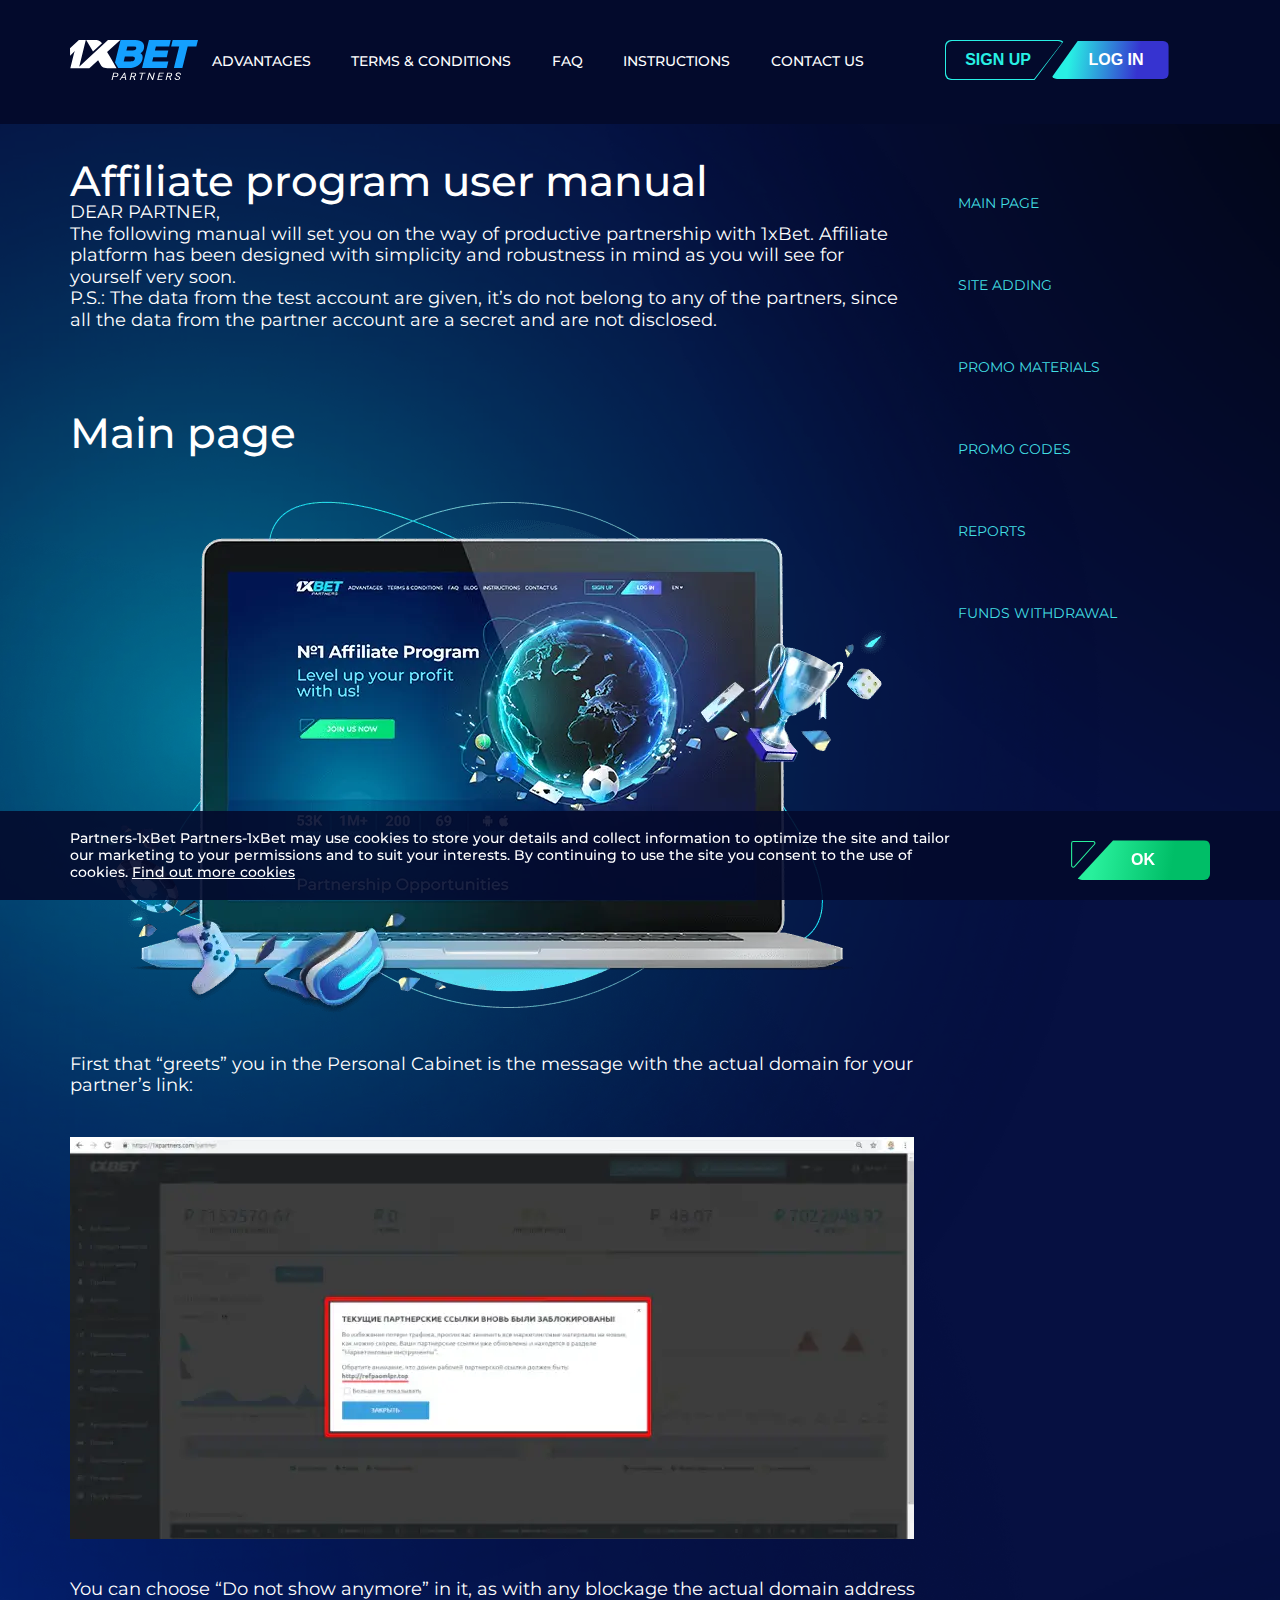
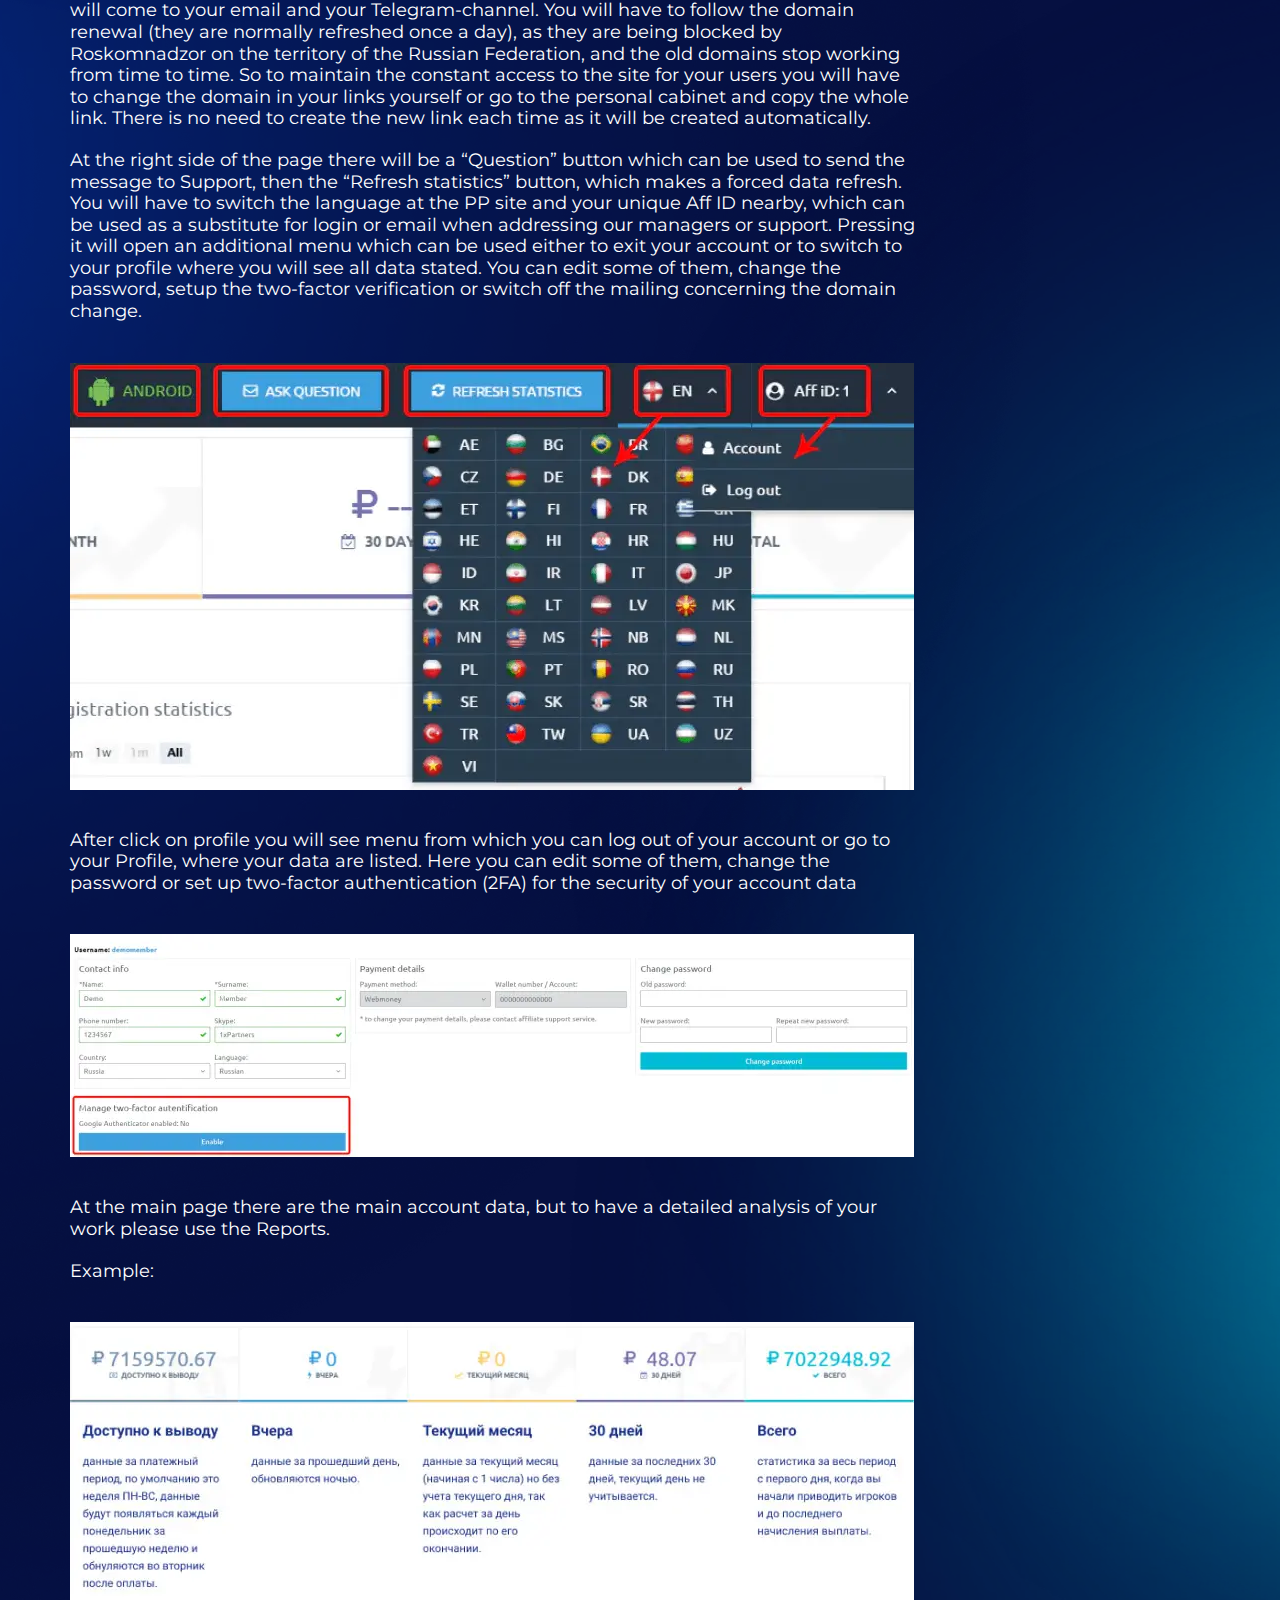
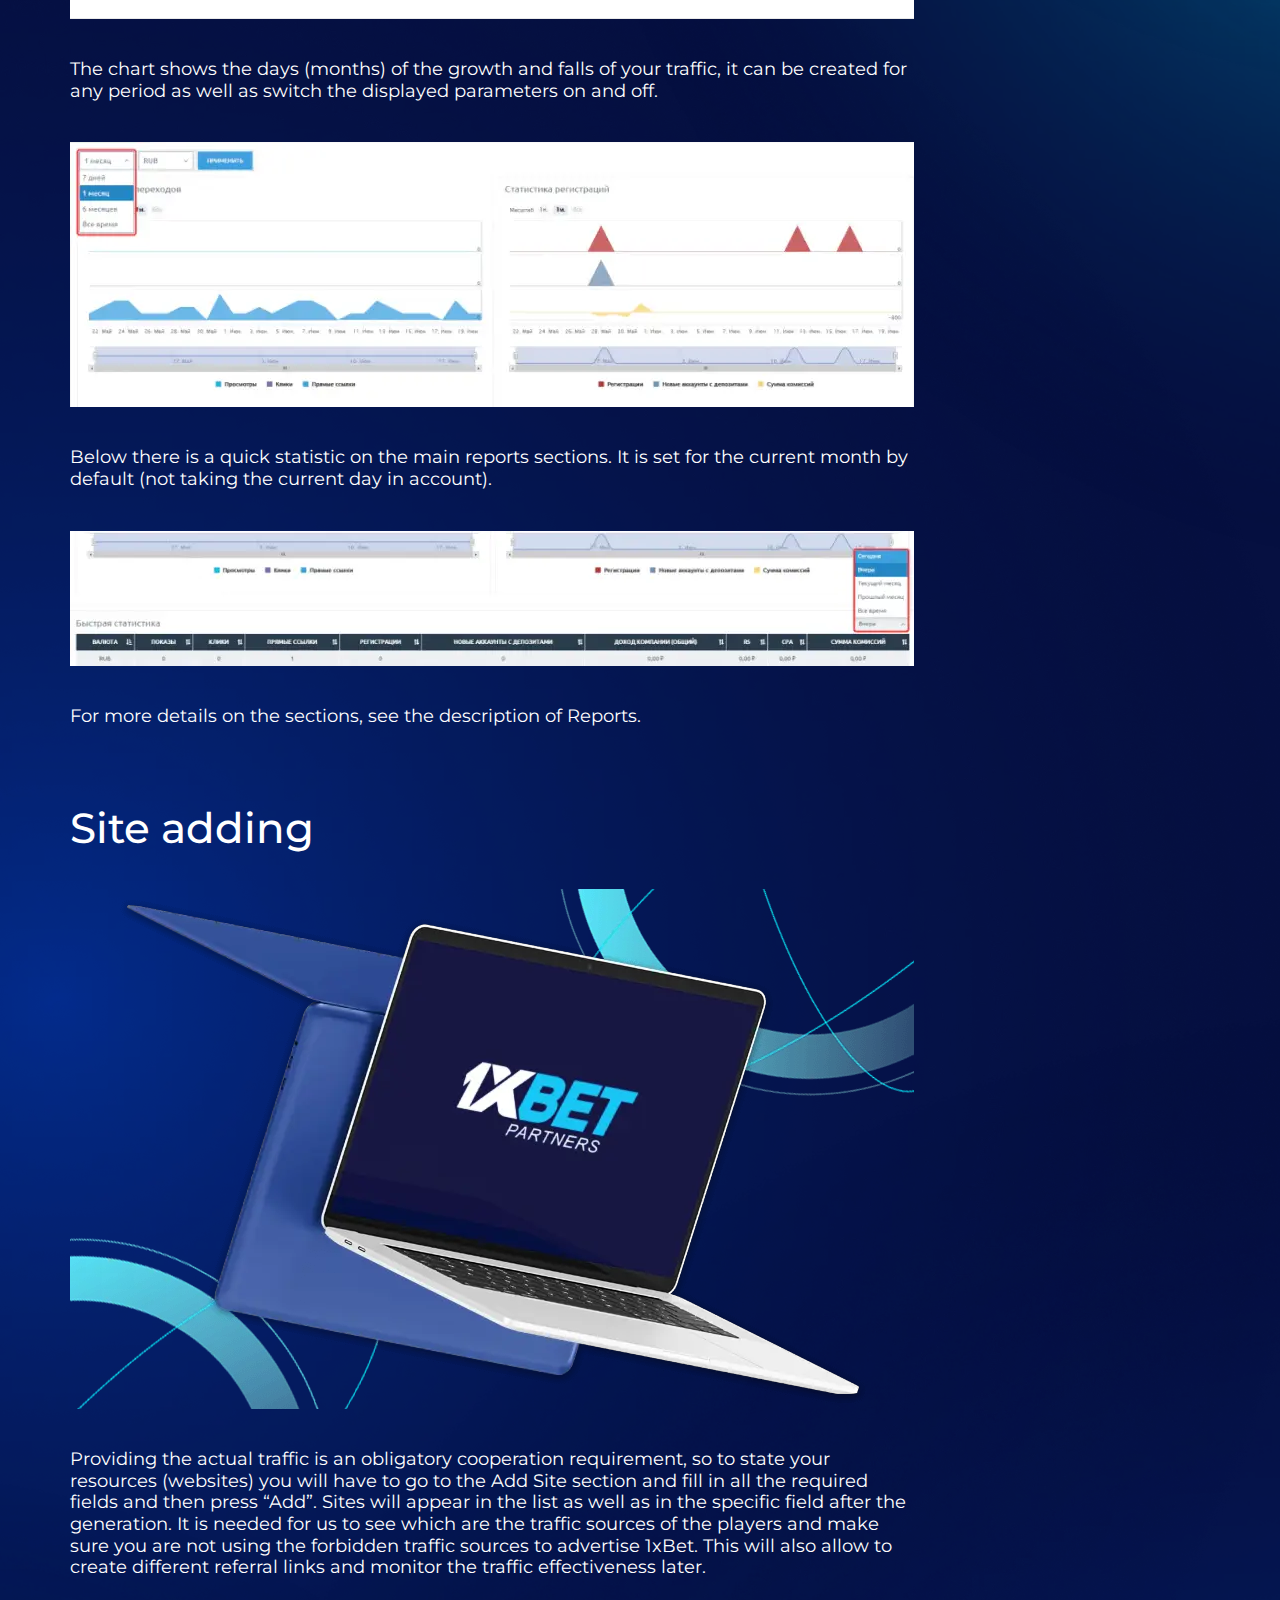
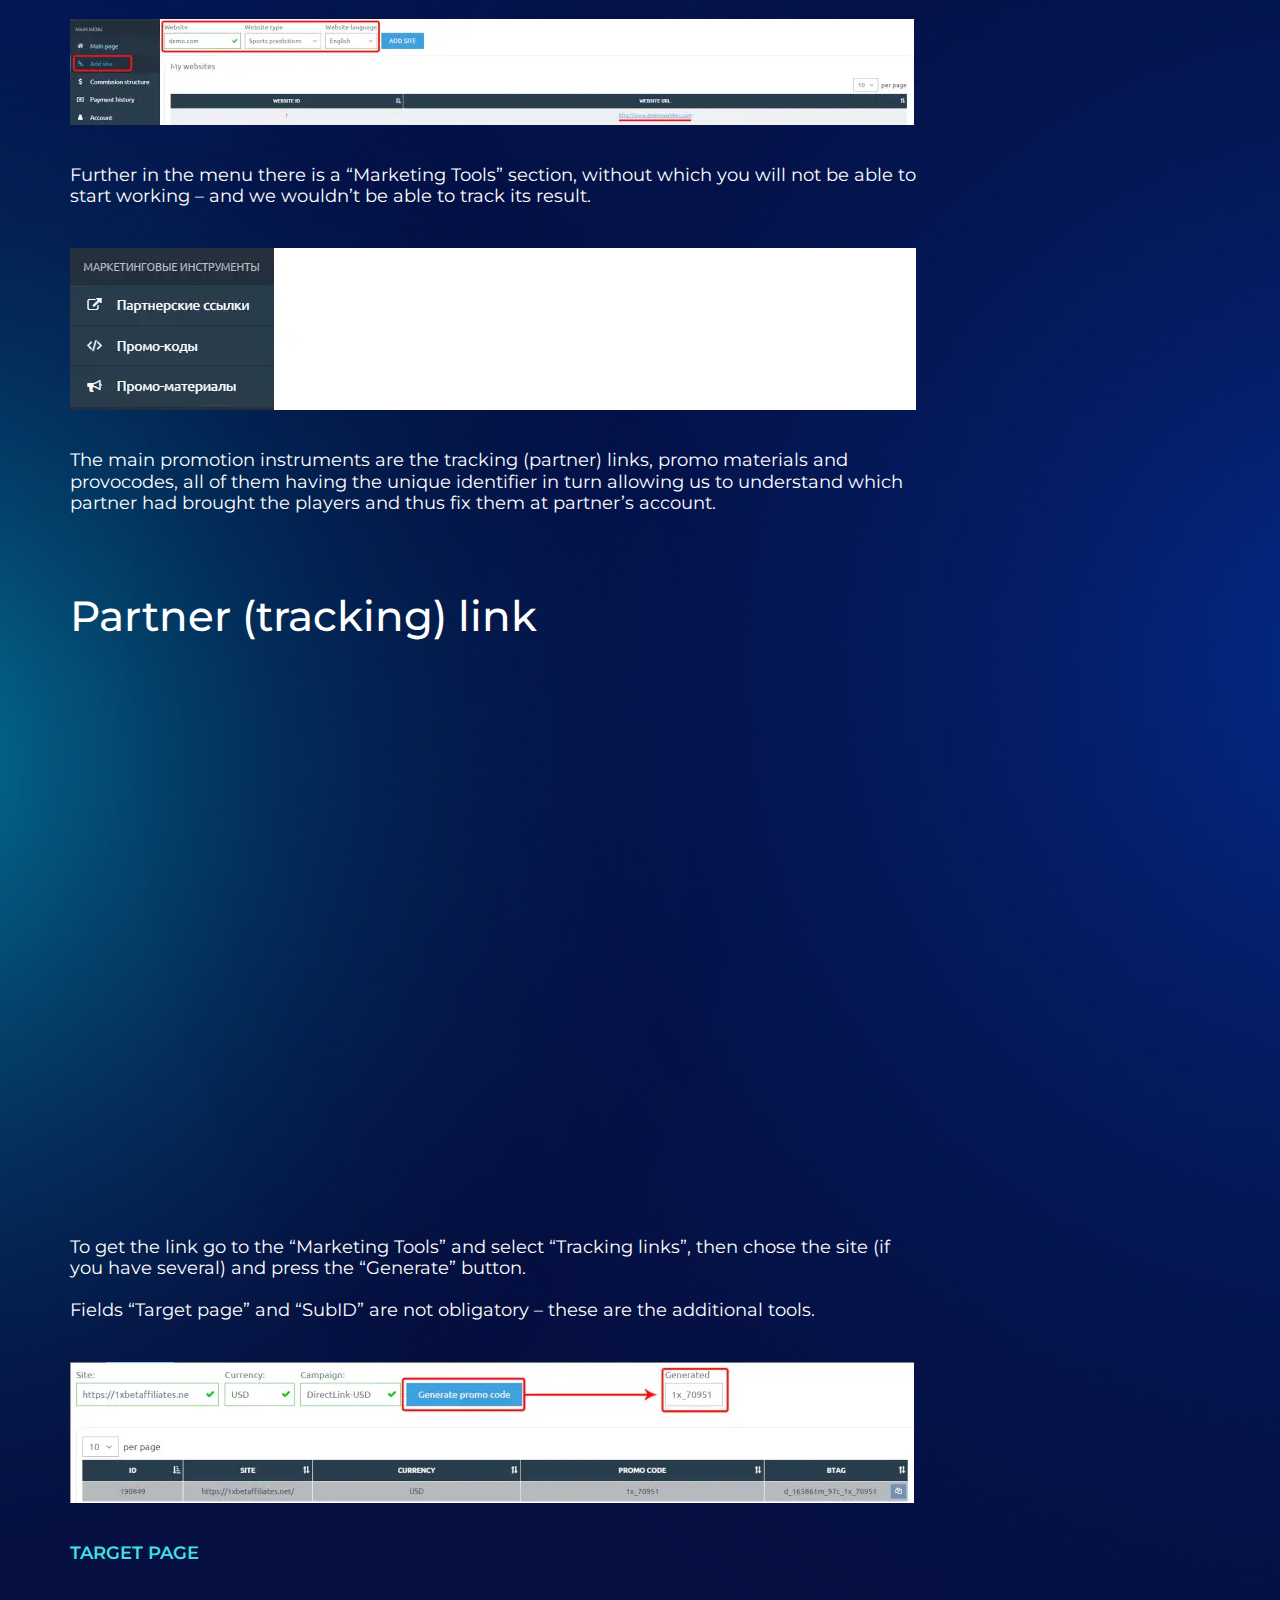
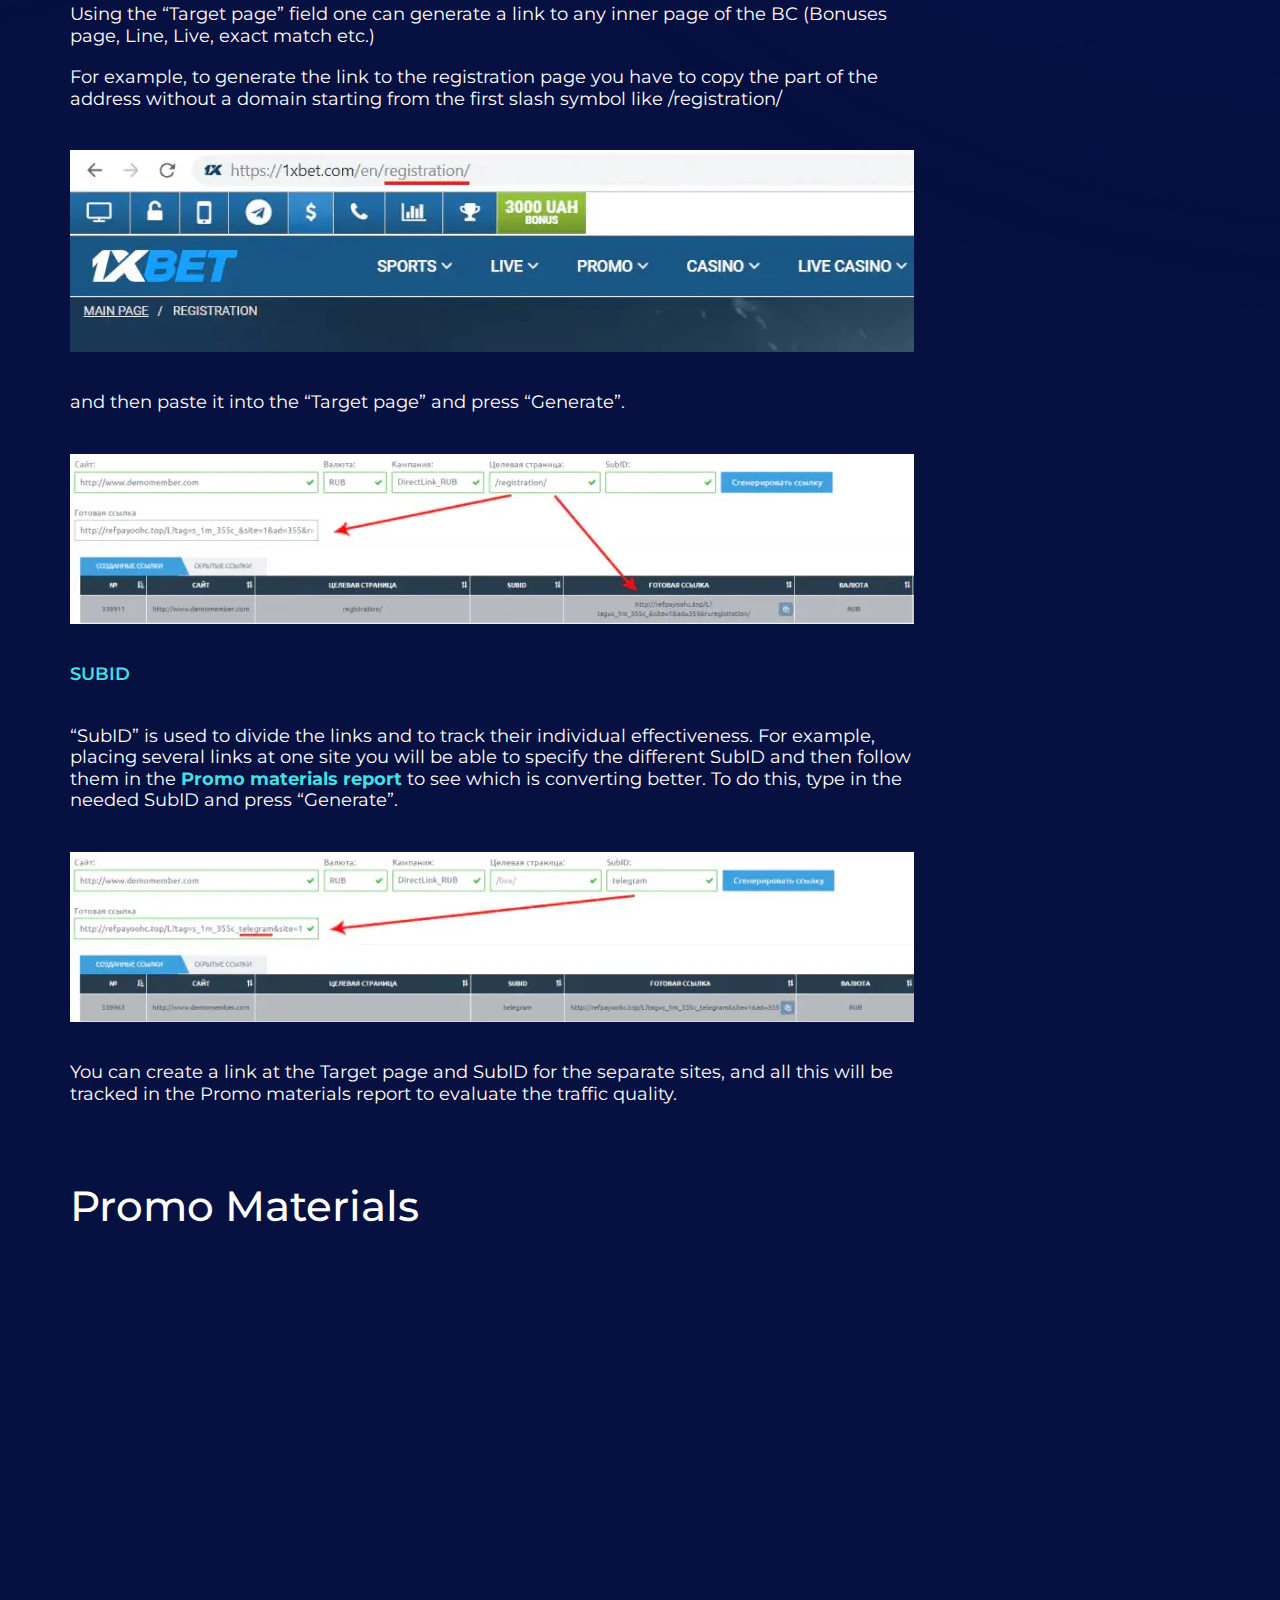
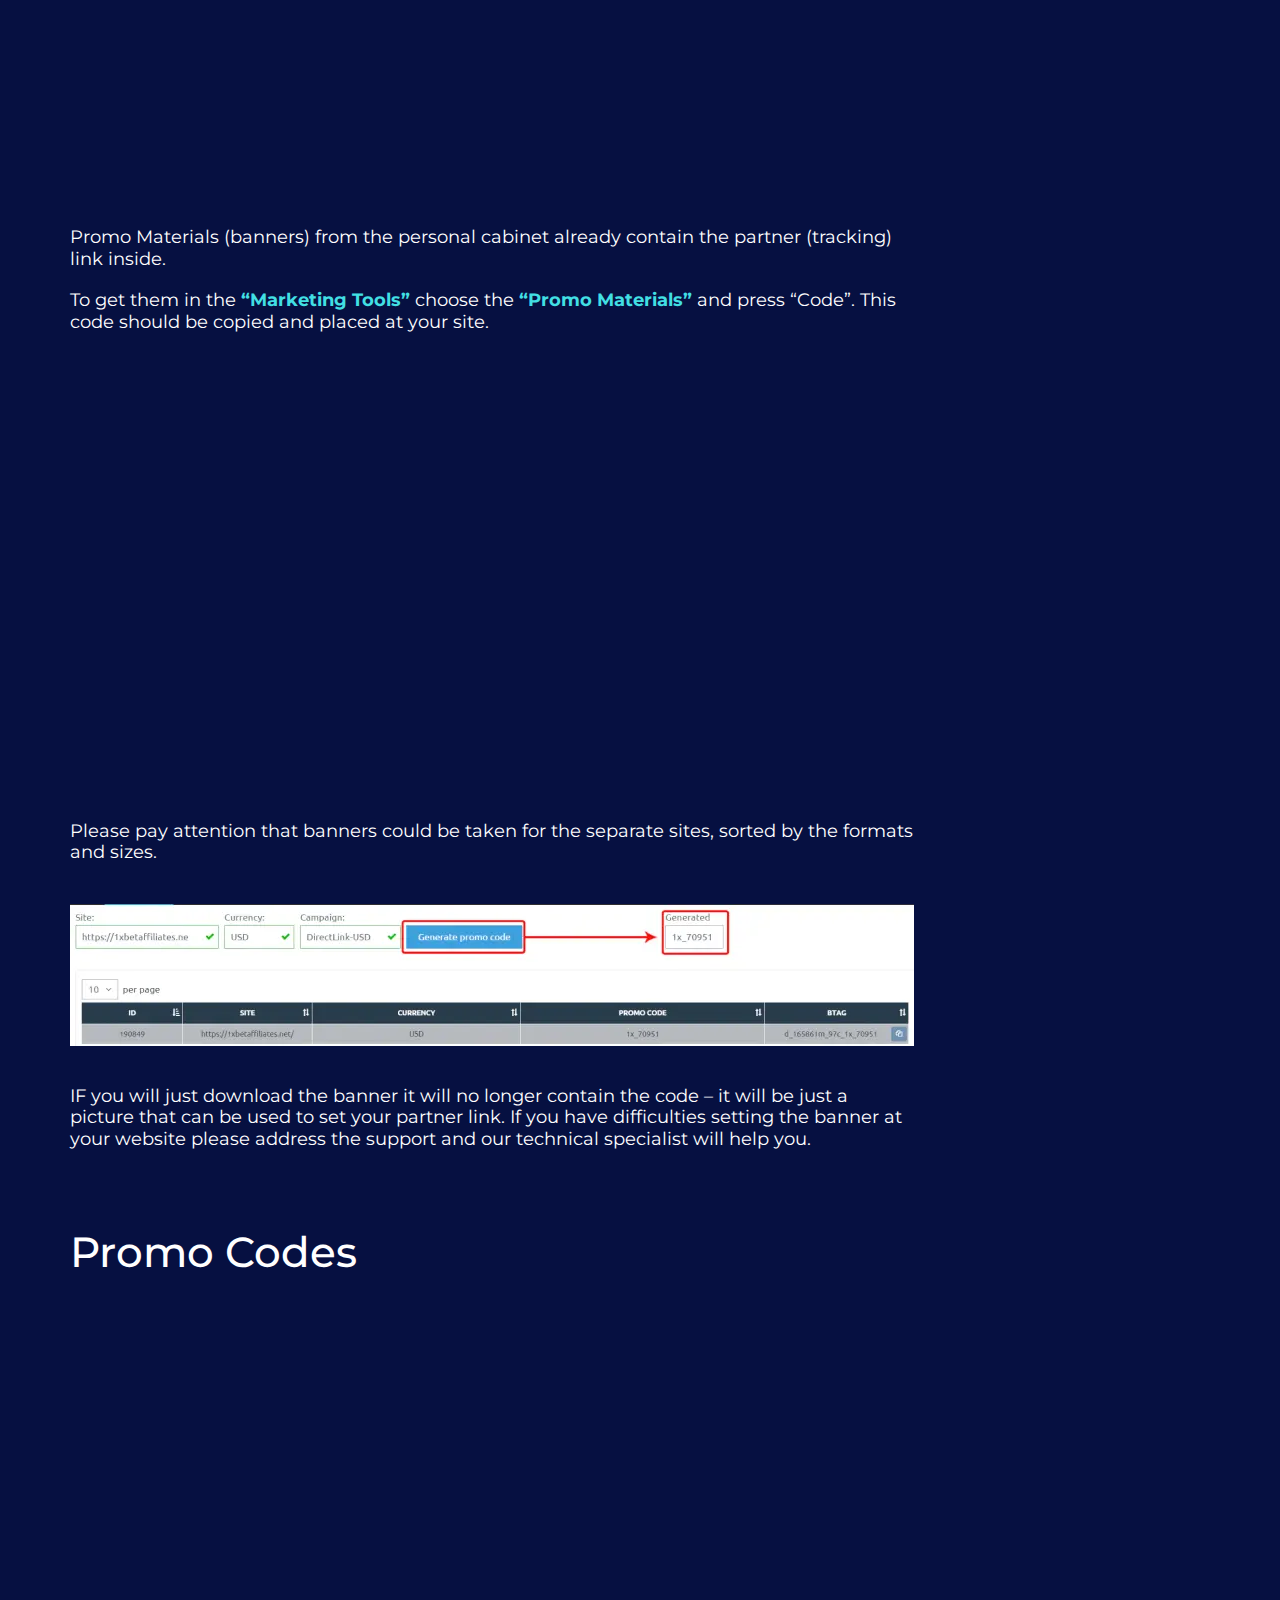
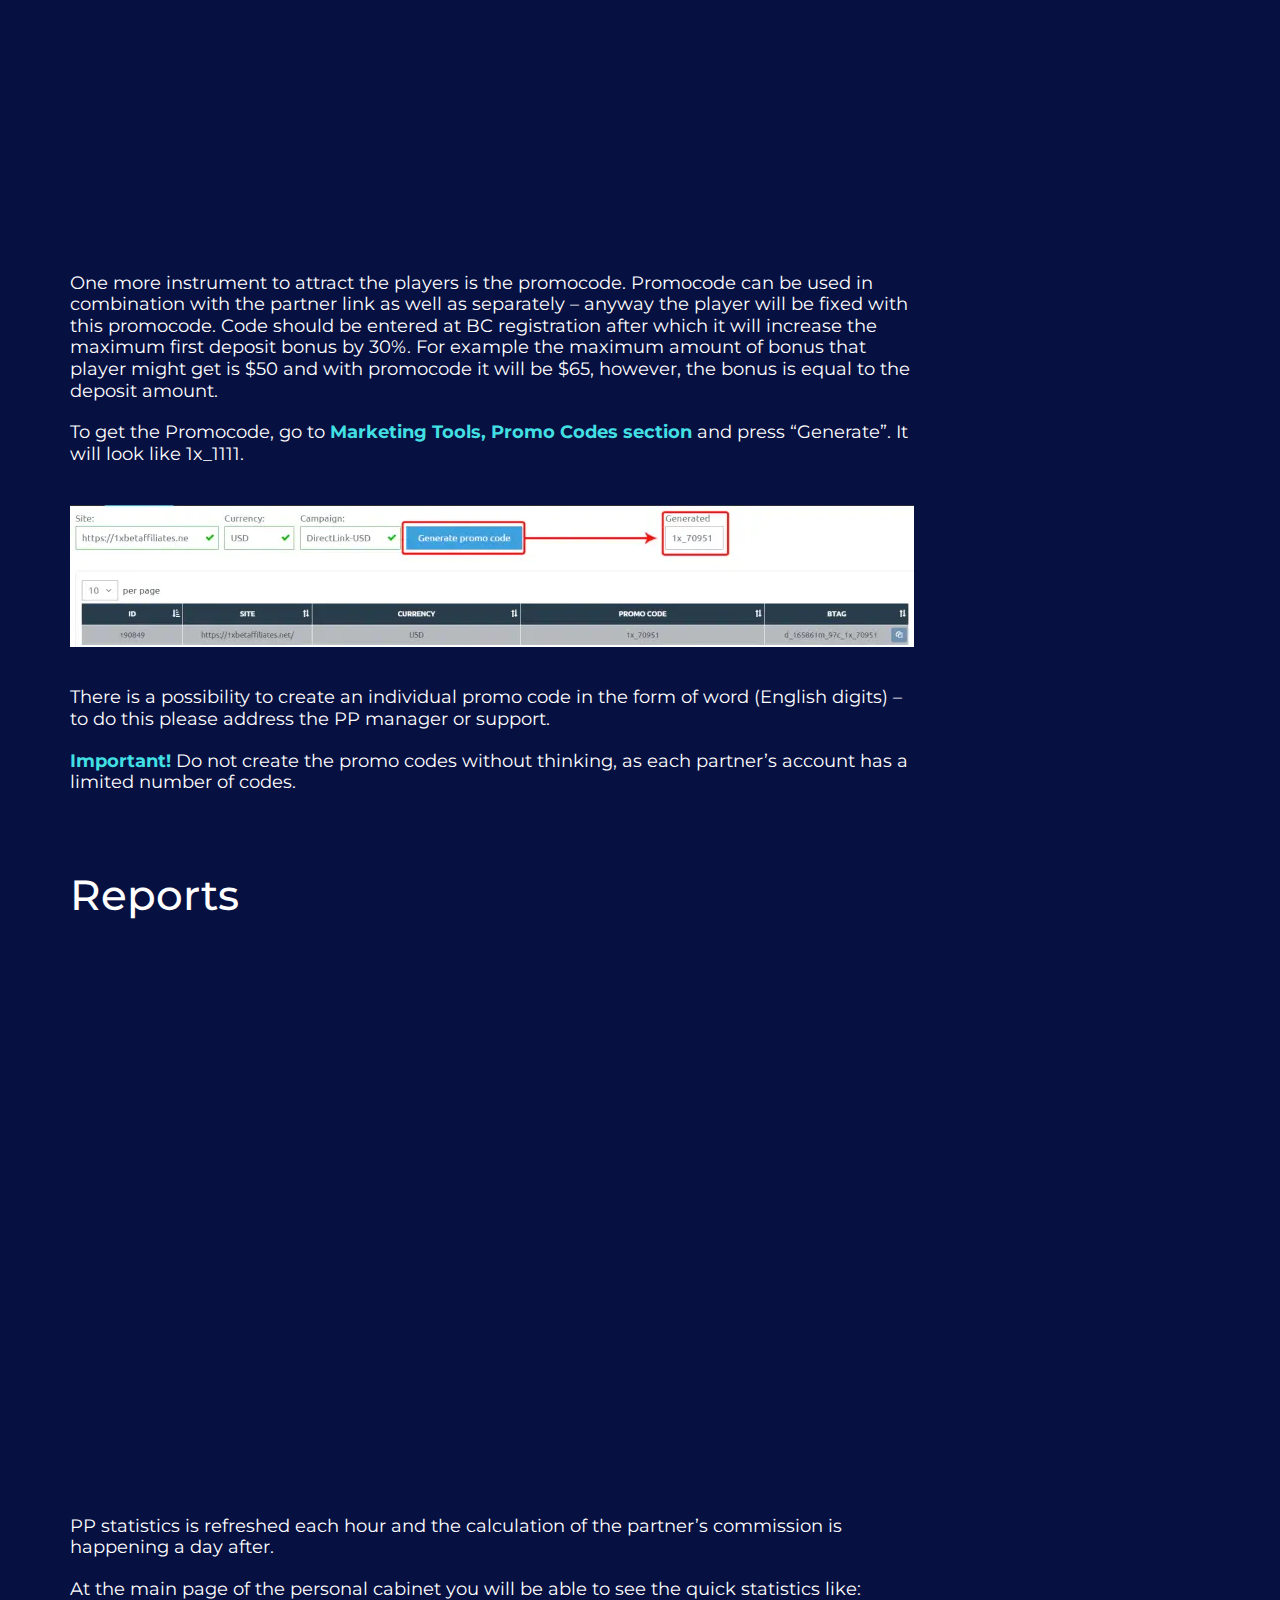
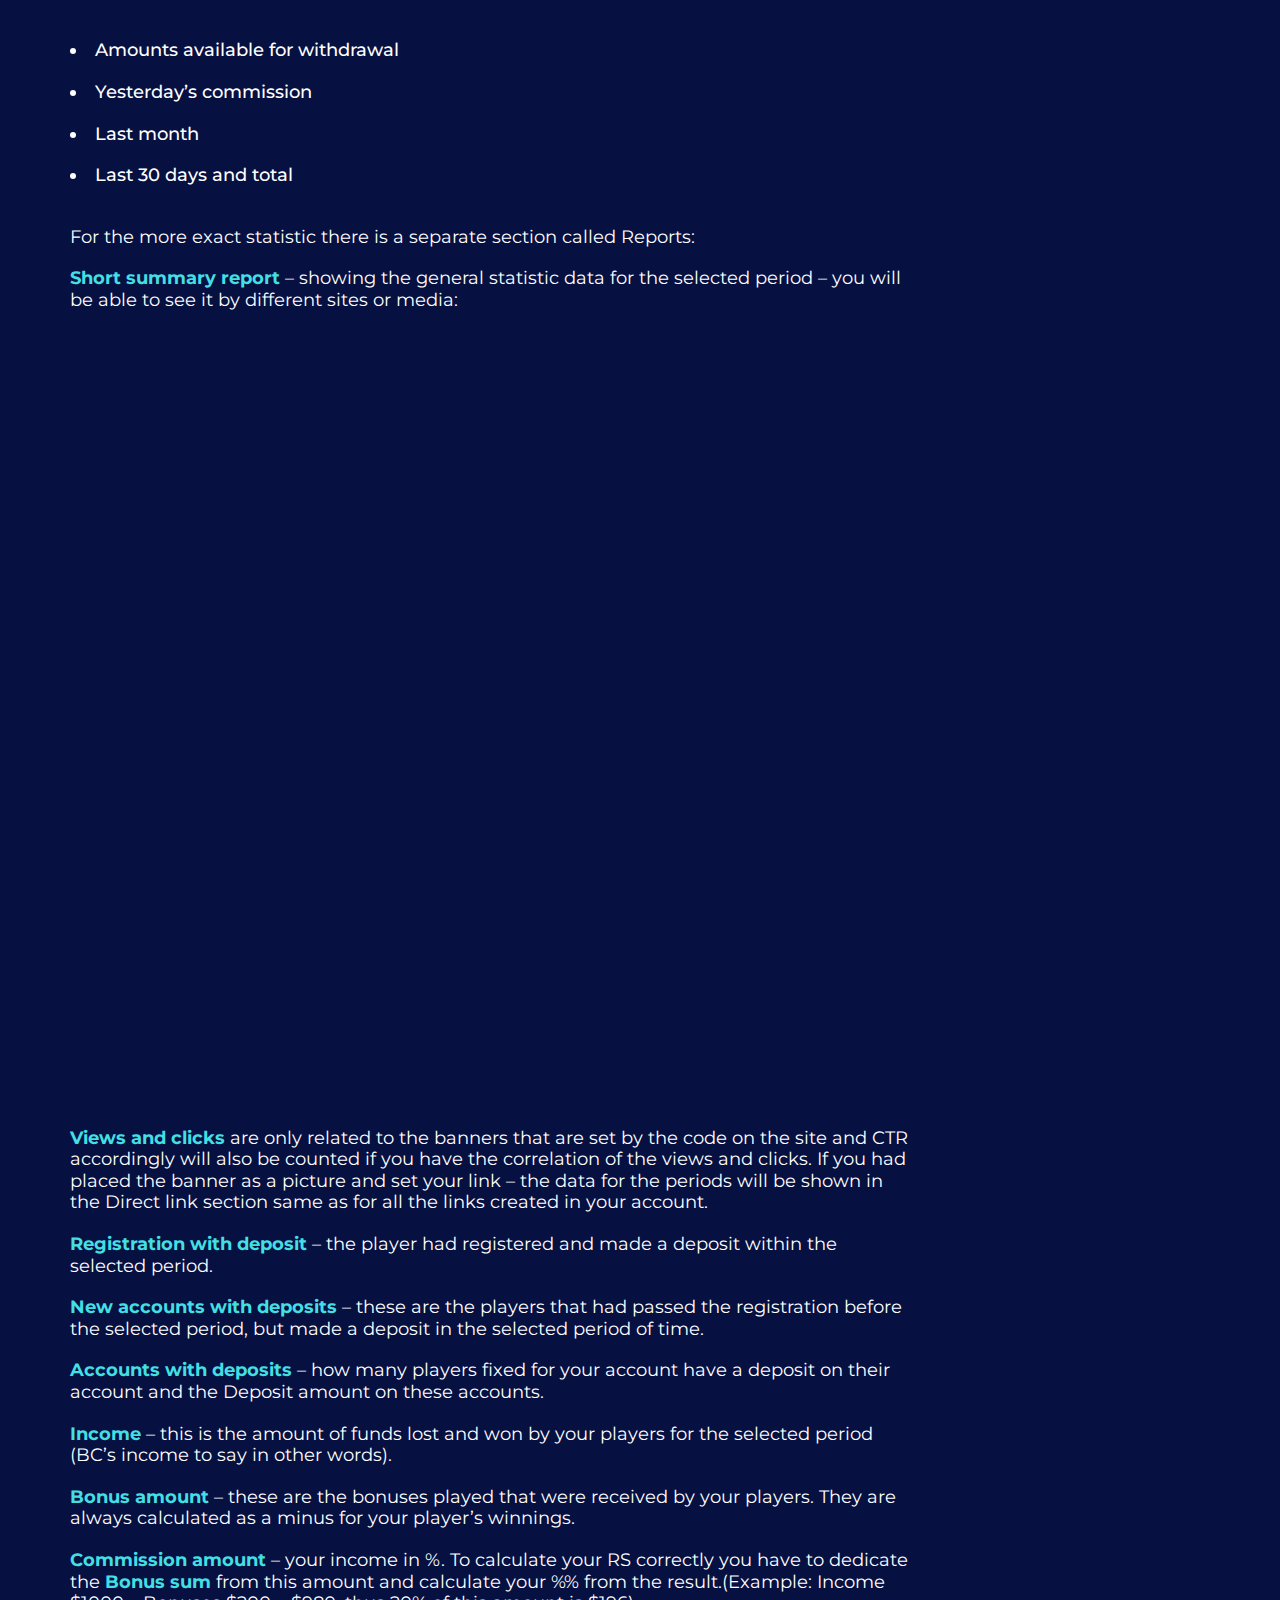
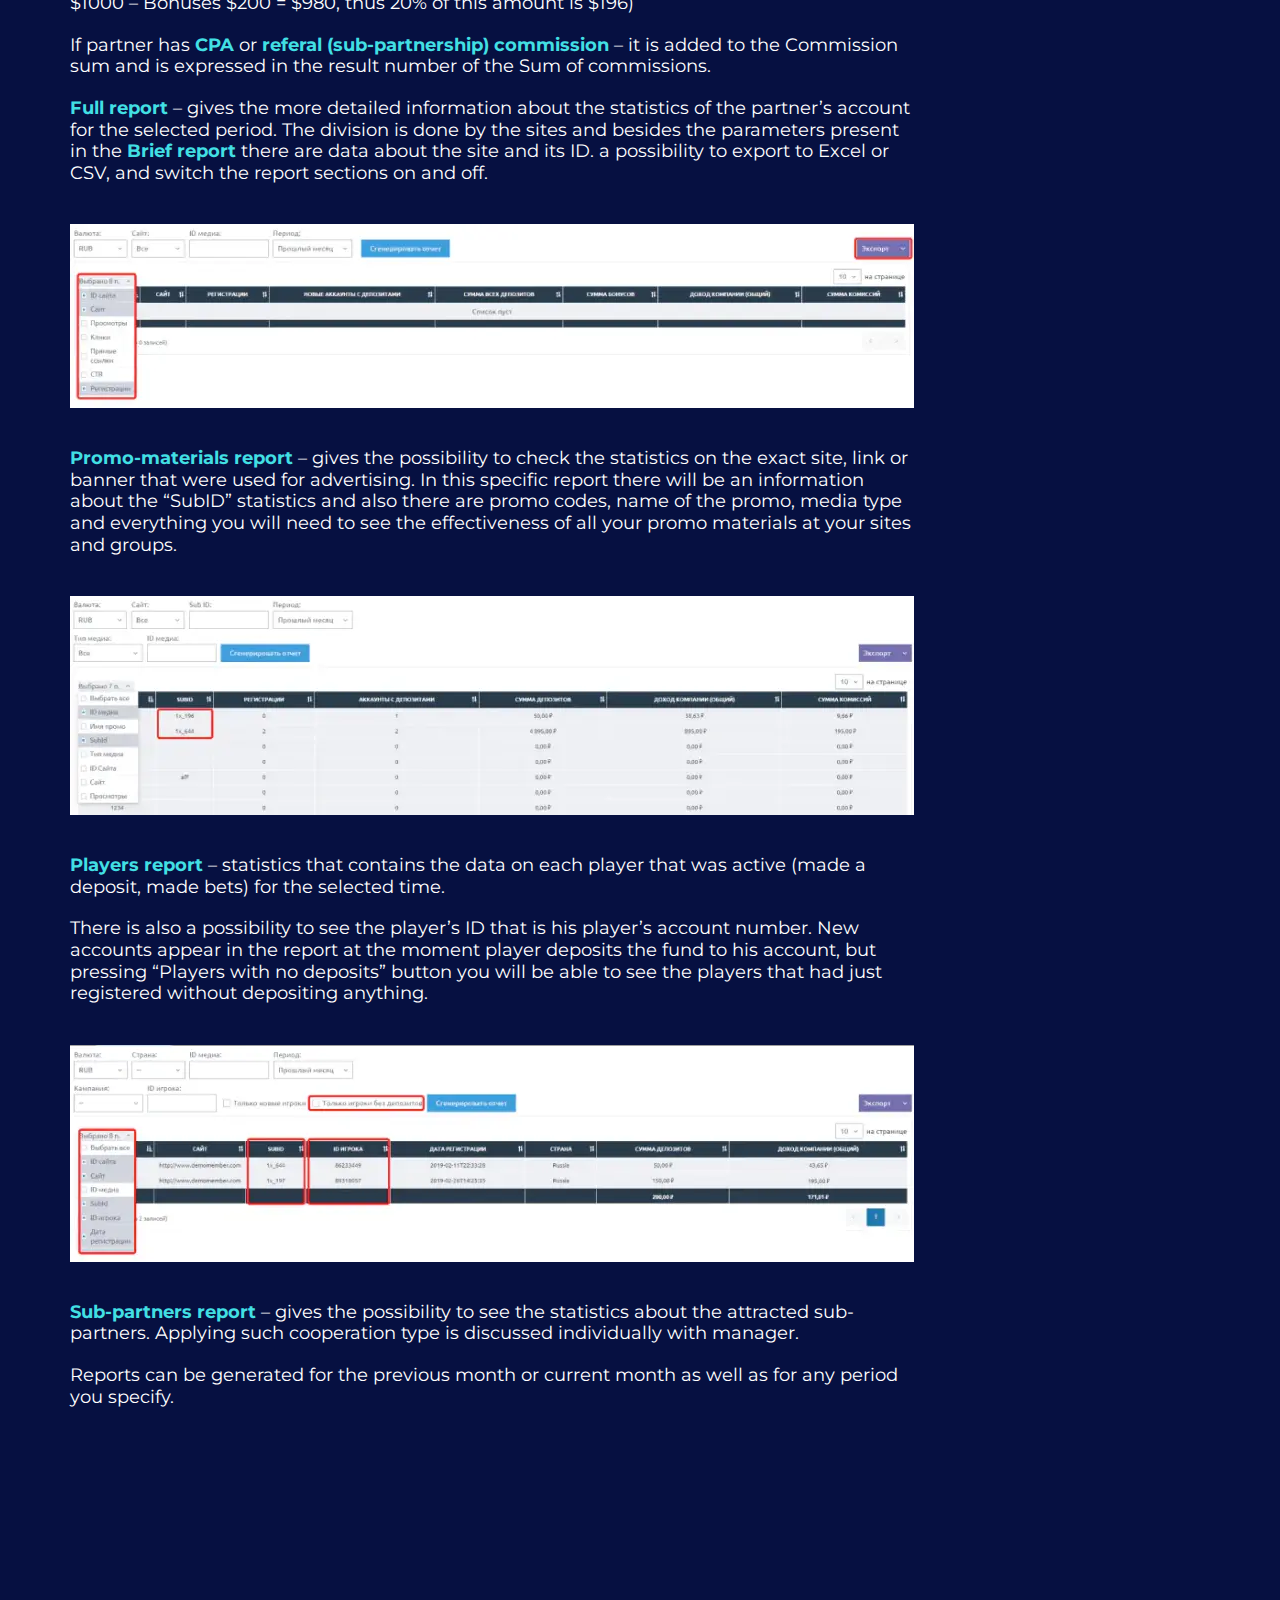
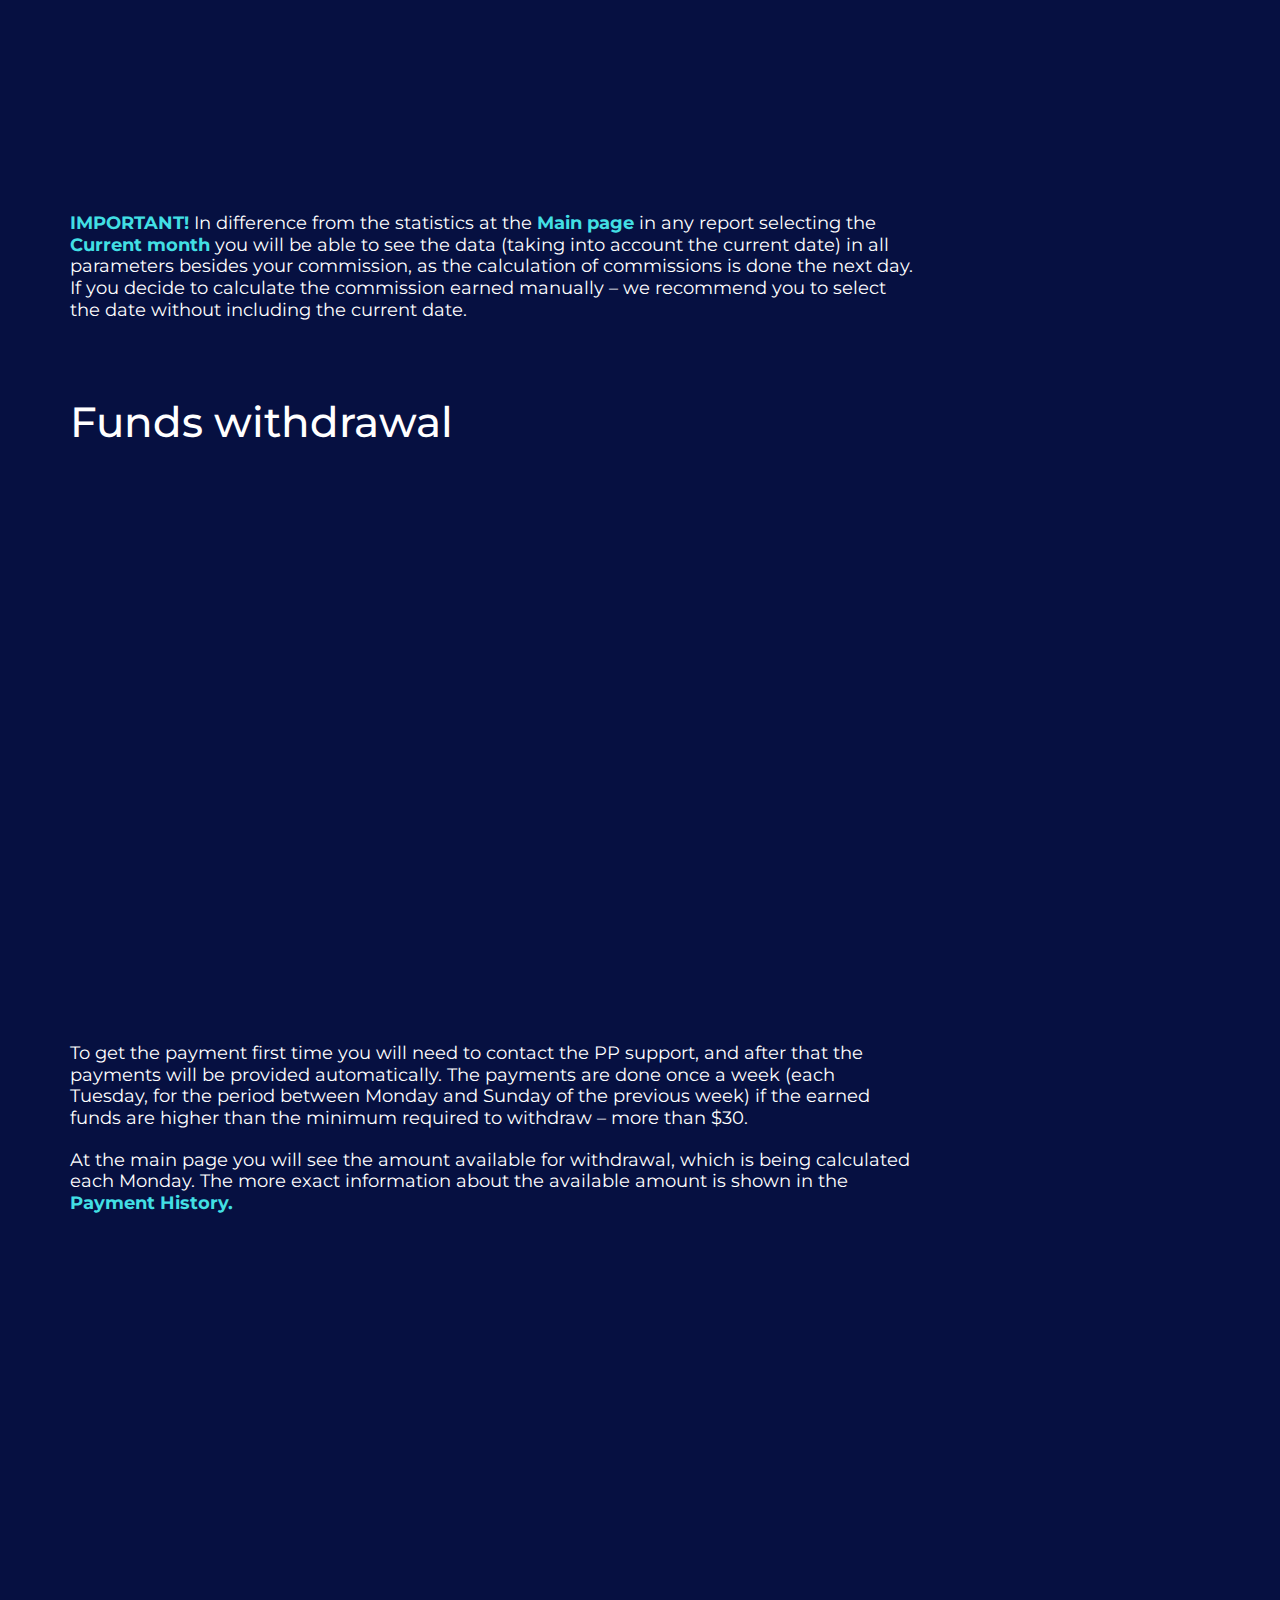
==== commit bbcc33f0: "add cookies" ====
--- a/instructions.html
+++ b/instructions.html
@@ -150,11 +150,11 @@
                                 <span id="main-page"></span>
                                 <h2>Main page</h2>
                                 <p><img fetchpriority="high" decoding="async" class="alignnone size-full"
-                                        src="./img/banner-main-page-1.png" alt="" width="844" height="520"></p>
+                                        src="./img/banner-main-page-1.webp" alt="" width="844" height="520"></p>
                                 <p>First that “greets” you in the Personal Cabinet is the message with the actual domain
                                     for your partner’s link:</p>
                                 <p><img decoding="async" class="alignnone size-full"
-                                        src="./img/banner-main-page-2.png" alt="" width="844" height="402"></p>
+                                        src="./img/banner-main-page-2.webp" alt="" width="844" height="402"></p>
                                 <p>You can choose “Do not show anymore” in it, as with any blockage the actual domain
                                     address will come to your email and your Telegram-channel. You will have to follow
                                     the domain renewal (they are normally refreshed once a day), as they are being
@@ -172,33 +172,33 @@
                                     see all data stated. You can edit some of them, change the password, setup the
                                     two-factor verification or switch off the mailing concerning the domain change.</p>
                                 <p><img decoding="async" class="alignnone size-full"
-                                        src="./img/banner-main-page-3.png" alt="" width="844" height="427"></p>
+                                        src="./img/banner-main-page-3.webp" alt="" width="844" height="427"></p>
                                 <p>After click on profile you will see menu from which you can log out of your account
                                     or go to your Profile, where your data are listed. Here you can edit some of them,
                                     change the password or set up two-factor authentication (2FA) for the security of
                                     your account data</p>
                                 <p><img decoding="async" class="alignnone size-full"
-                                        src="./img/banner-main-page-4.png" alt="" width="844" height="223"></p>
+                                        src="./img/banner-main-page-4.webp" alt="" width="844" height="223"></p>
                                 <p>At the main page there are the main account data, but to have a detailed analysis of
                                     your work please use the Reports.</p>
                                 <p>Example:</p>
                                 <p><img decoding="async" class="alignnone size-full"
-                                        src="./img/banner-main-page-5.jpg" alt="" width="844" height="297"></p>
+                                        src="./img/banner-main-page-5.webp" alt="" width="844" height="297"></p>
                                 <p>The chart shows the days (months) of the growth and falls of your traffic, it can be
                                     created for any period as well as switch the displayed parameters on and off.</p>
                                 <p><img decoding="async" class="alignnone size-full"
-                                        src="./img/banner-main-page-6.png" alt="" width="844" height="265"></p>
+                                        src="./img/banner-main-page-6.webp" alt="" width="844" height="265"></p>
                                 <p>Below there is a quick statistic on the main reports sections. It is set for the
                                     current month by default (not taking the current day in account).</p>
                                 <p><img decoding="async" class="alignnone size-full"
-                                        src="./img/banner-main-page-7.png" alt="" width="844" height="135"></p>
+                                        src="./img/banner-main-page-7.webp" alt="" width="844" height="135"></p>
                                 <p>For more details on the sections, see the description of Reports.</p>
                             </div>
                             <div class="sector">
                                 <span id="site-adding"></span>
                                 <h2>Site adding</h2>
                                 <p><img decoding="async" class="alignnone size-full"
-                                        src="./img/banner-text-adding-1.png" alt="" width="844" height="520"></p>
+                                        src="./img/banner-text-adding-1.webp" alt="" width="844" height="520"></p>
                                 <p>Providing the actual traffic is an obligatory cooperation requirement, so to state
                                     your resources (websites) you will have to go to the Add Site section and fill in
                                     all the required fields and then press “Add”. Sites will appear in the list as well
@@ -207,11 +207,11 @@
                                     traffic sources to advertise 1xBet. This will also allow to create different
                                     referral links and monitor the traffic effectiveness later.</p>
                                 <p><img decoding="async" class="alignnone size-full"
-                                        src="./img/banner-text-adding-2.png" alt="" width="844" height="106"></p>
+                                        src="./img/banner-text-adding-2.webp" alt="" width="844" height="106"></p>
                                 <p>Further in the menu there is a “Marketing Tools” section, without which you will not
                                     be able to start working – and we wouldn’t be able to track its result.</p>
                                 <p><img decoding="async" class="alignnone size-full"
-                                        src="./img/banner-text-adding-3.png" alt="" width="846" height="162"></p>
+                                        src="./img/banner-text-adding-3.webp" alt="" width="846" height="162"></p>
                                 <p>The main promotion instruments are the tracking (partner) links, promo materials and
                                     provocodes, all of them having the unique identifier in turn allowing us to
                                     understand which partner had brought the players and thus fix them at partner’s
@@ -220,14 +220,14 @@
                             <div class="sector" id="partner-tracking-link">
                                 <h2>Partner (tracking) link</h2>
                                 <p><img decoding="async" class="alignnone size-full"
-                                        src="./img/banner-partner-tracking-link-1.png" alt="" width="844"
+                                        src="./img/banner-partner-tracking-link-1.webp" alt="" width="844"
                                         height="520"></p>
                                 <p>To get the link go to the “Marketing Tools” and select “Tracking links”, then chose
                                     the site (if you have several) and press the “Generate” button.</p>
                                 <p>Fields “Target page” and “SubID” are not obligatory – these are the additional tools.
                                 </p>
                                 <p><img decoding="async" class="alignnone size-full"
-                                        src="./img/banner-partner-tracking-link-2.png" alt="" width="844"
+                                        src="./img/banner-partner-tracking-link-2.webp" alt="" width="844"
                                         height="141"></p>
                                 <h3>Target page</h3>
                                 <p>Using the “Target page” field one can generate a link to any inner page of the BC
@@ -236,11 +236,11 @@
                                     of the address without a domain starting from the first slash symbol like
                                     /registration/</p>
                                 <p><img decoding="async" class="alignnone size-full"
-                                        src="./img/banner-partner-tracking-link-3.png" alt="" width="844"
+                                        src="./img/banner-partner-tracking-link-3.webp" alt="" width="844"
                                         height="202"></p>
                                 <p>and then paste it into the “Target page” and press “Generate”.</p>
                                 <p><img decoding="async" class="alignnone size-full"
-                                        src="./img/banner-partner-tracking-link-4.png" alt="" width="844"
+                                        src="./img/banner-partner-tracking-link-4.webp" alt="" width="844"
                                         height="170"></p>
                                 <h3>SubID</h3>
                                 <p>“SubID” is used to divide the links and to track their individual effectiveness. For
@@ -248,7 +248,7 @@
                                     SubID and then follow them in the <b>Promo materials report</b> to see which is
                                     converting better. To do this, type in the needed SubID and press “Generate”.</p>
                                 <p><img decoding="async" class="alignnone size-full"
-                                        src="./img/banner-partner-tracking-link-5.png" alt="" width="844"
+                                        src="./img/banner-partner-tracking-link-5.webp" alt="" width="844"
                                         height="170"></p>
                                 <p>You can create a link at the Target page and SubID for the separate sites, and all
                                     this will be tracked in the Promo materials report to evaluate the traffic quality.
@@ -258,17 +258,17 @@
                                 <span id="promo-materials"></span>
                                 <h2>Promo Materials</h2>
                                 <p><img decoding="async" class="alignnone size-full"
-                                        src="./img/banner-promo-materials-1.png" alt="" width="844" height="520"></p>
+                                        src="./img/banner-promo-materials-1.webp" alt="" width="844" height="520"></p>
                                 <p>Promo Materials (banners) from the personal cabinet already contain the partner
                                     (tracking) link inside.</p>
                                 <p>To get them in the <b>“Marketing Tools”</b> choose the <b>“Promo Materials”</b> and
                                     press “Code”. This code should be copied and placed at your site.</p>
                                 <p><img decoding="async" class="alignnone size-full"
-                                        src="./img/banner-promo-materials-2.png" alt="" width="844" height="407"></p>
+                                        src="./img/banner-promo-materials-2.webp" alt="" width="844" height="407"></p>
                                 <p>Please pay attention that banners could be taken for the separate sites, sorted by
                                     the formats and sizes.</p>
                                 <p><img decoding="async" class="alignnone size-full"
-                                        src="./img/banner-promo-materials-3.png" alt="" width="844" height="142"></p>
+                                        src="./img/banner-promo-materials-3.webp" alt="" width="844" height="142"></p>
                                 <p>IF you will just download the banner it will no longer contain the code – it will be
                                     just a picture that can be used to set your partner link. If you have difficulties
                                     setting the banner at your website please address the support and our technical
@@ -278,7 +278,7 @@
                                 <span id="promo-codes"></span>
                                 <h2>Promo Codes</h2>
                                 <p><img decoding="async" class="alignnone size-full"
-                                        src="./img/banner-promo-codes-1.png" alt="" width="844" height="520"></p>
+                                        src="./img/banner-promo-codes-1.webp" alt="" width="844" height="520"></p>
                                 <p>One more instrument to attract the players is the promocode. Promocode can be used in
                                     combination with the partner link as well as separately – anyway the player will be
                                     fixed with this promocode. Code should be entered at BC registration after which it
@@ -288,7 +288,7 @@
                                 <p>To get the Promocode, go to <b>Marketing Tools, Promo Codes section</b> and press
                                     “Generate”. It will look like 1х_1111.</p>
                                 <p><img decoding="async" class="alignnone size-full"
-                                        src="./img/banner-promo-codes-2.png" alt="" width="844" height="142"></p>
+                                        src="./img/banner-promo-codes-2.webp" alt="" width="844" height="142"></p>
                                 <p>There is a possibility to create an individual promo code in the form of word
                                     (English digits) – to do this please address the PP manager or support.</p>
                                 <p><b>Important!</b> Do not create the promo codes without thinking, as each partner’s
@@ -298,7 +298,7 @@
                                 <span id="reports"></span>
                                 <h2>Reports</h2>
                                 <p><img decoding="async" class="alignnone size-full"
-                                        src="./img/banner-reports-1.png" alt="" width="844" height="520"></p>
+                                        src="./img/banner-reports-1.webp" alt="" width="844" height="520"></p>
                                 <p>PP statistics is refreshed each hour and the calculation of the partner’s commission
                                     is happening a day after.</p>
                                 <p>At the main page of the personal cabinet you will be able to see the quick statistics
@@ -313,7 +313,7 @@
                                 <p><b>Short summary report</b> – showing the general statistic data for the selected
                                     period – you will be able to see it by different sites or media:</p>
                                 <p><img decoding="async" class="alignnone size-full"
-                                        src="./img/banner-reports-2.png" alt="" width="844" height="736"></p>
+                                        src="./img/banner-reports-2.webp" alt="" width="844" height="736"></p>
                                 <p><b>Views and clicks</b> are only related to the banners that are set by the code on
                                     the site and CTR accordingly will also be counted if you have the correlation of the
                                     views and clicks. If you had placed the banner as a picture and set your link – the
@@ -343,14 +343,14 @@
                                     site and its ID. a possibility to export to Excel or CSV, and switch the report
                                     sections on and off.</p>
                                 <p><img decoding="async" class="alignnone size-full"
-                                        src="./img/banner-reports-3.png" alt="" width="844" height="184"></p>
+                                        src="./img/banner-reports-3.webp" alt="" width="844" height="184"></p>
                                 <p><b>Promo-materials report</b> – gives the possibility to check the statistics on the
                                     exact site, link or banner that were used for advertising. In this specific report
                                     there will be an information about the “SubID” statistics and also there are promo
                                     codes, name of the promo, media type and everything you will need to see the
                                     effectiveness of all your promo materials at your sites and groups.</p>
                                 <p><img decoding="async" class="alignnone size-full"
-                                        src="./img/banner-report-4.png" alt="" width="844" height="219"></p>
+                                        src="./img/banner-report-4.webp" alt="" width="844" height="219"></p>
                                 <p><b>Players report</b> – statistics that contains the data on each player that was
                                     active (made a deposit, made bets) for the selected time.</p>
                                 <p>There is also a possibility to see the player’s ID that is his player’s account
@@ -358,14 +358,14 @@
                                     his account, but pressing “Players with no deposits” button you will be able to see
                                     the players that had just registered without depositing anything.</p>
                                 <p><img decoding="async" class="alignnone size-full"
-                                        src="./img/banner-report-5.png" alt="" width="844" height="217"></p>
+                                        src="./img/banner-report-5.webp" alt="" width="844" height="217"></p>
                                 <p><b>Sub-partners report</b> – gives the possibility to see the statistics about the
                                     attracted sub-partners. Applying such cooperation type is discussed individually
                                     with manager.</p>
                                 <p>Reports can be generated for the previous month or current month as well as for any
                                     period you specify.</p>
                                 <p><img decoding="async" class="alignnone size-full"
-                                        src="./img/banner-report-6.png" alt="" width="844" height="325"></p>
+                                        src="./img/banner-report-6.webp" alt="" width="844" height="325"></p>
                                 <p><b>IMPORTANT!</b> In difference from the statistics at the <b>Main page</b> in any
                                     report selecting the <b>Current month</b> you will be able to see the data (taking
                                     into account the current date) in all parameters besides your commission, as the
@@ -377,7 +377,7 @@
                                 <span id="funds-withdrawal"></span>
                                 <h2>Funds withdrawal</h2>
                                 <p><img decoding="async" class="alignnone size-full"
-                                        src="./img/banner-funds-withdeawal-1.png" alt="" width="844"
+                                        src="./img/banner-funds-withdeawal-1.webp" alt="" width="844"
                                         height="520"></p>
                                 <p>To get the payment first time you will need to contact the PP support, and after that
                                     the payments will be provided automatically. The payments are done once a week (each
@@ -387,7 +387,7 @@
                                     calculated each Monday. The more exact information about the available amount is
                                     shown in the <b>Payment History.</b></p>
                                 <p><img decoding="async" class="alignnone size-full"
-                                        src="./img/banner-funds-withdeawal-2.png" alt="" width="844"
+                                        src="./img/banner-funds-withdeawal-2.webp" alt="" width="844"
                                         height="325"></p>
                                 <p>IF you weren’t withdrawing the funds for some time – the sum will be transferred
                                     until it is paid. When viewing the available sum you have to keep in mind that
@@ -404,7 +404,7 @@
                                 <p>Here you will be able to see your commission structure: Revenue Share, starting and
                                     ending dates. It is just for your information.</p>
                                 <p><img decoding="async" class="alignnone size-full"
-                                        src="./img/banner-funds-withdeawal-3.png" alt="" width="844"
+                                        src="./img/banner-funds-withdeawal-3.webp" alt="" width="844"
                                         height="118"></p>
                             </div>
                         </div>
